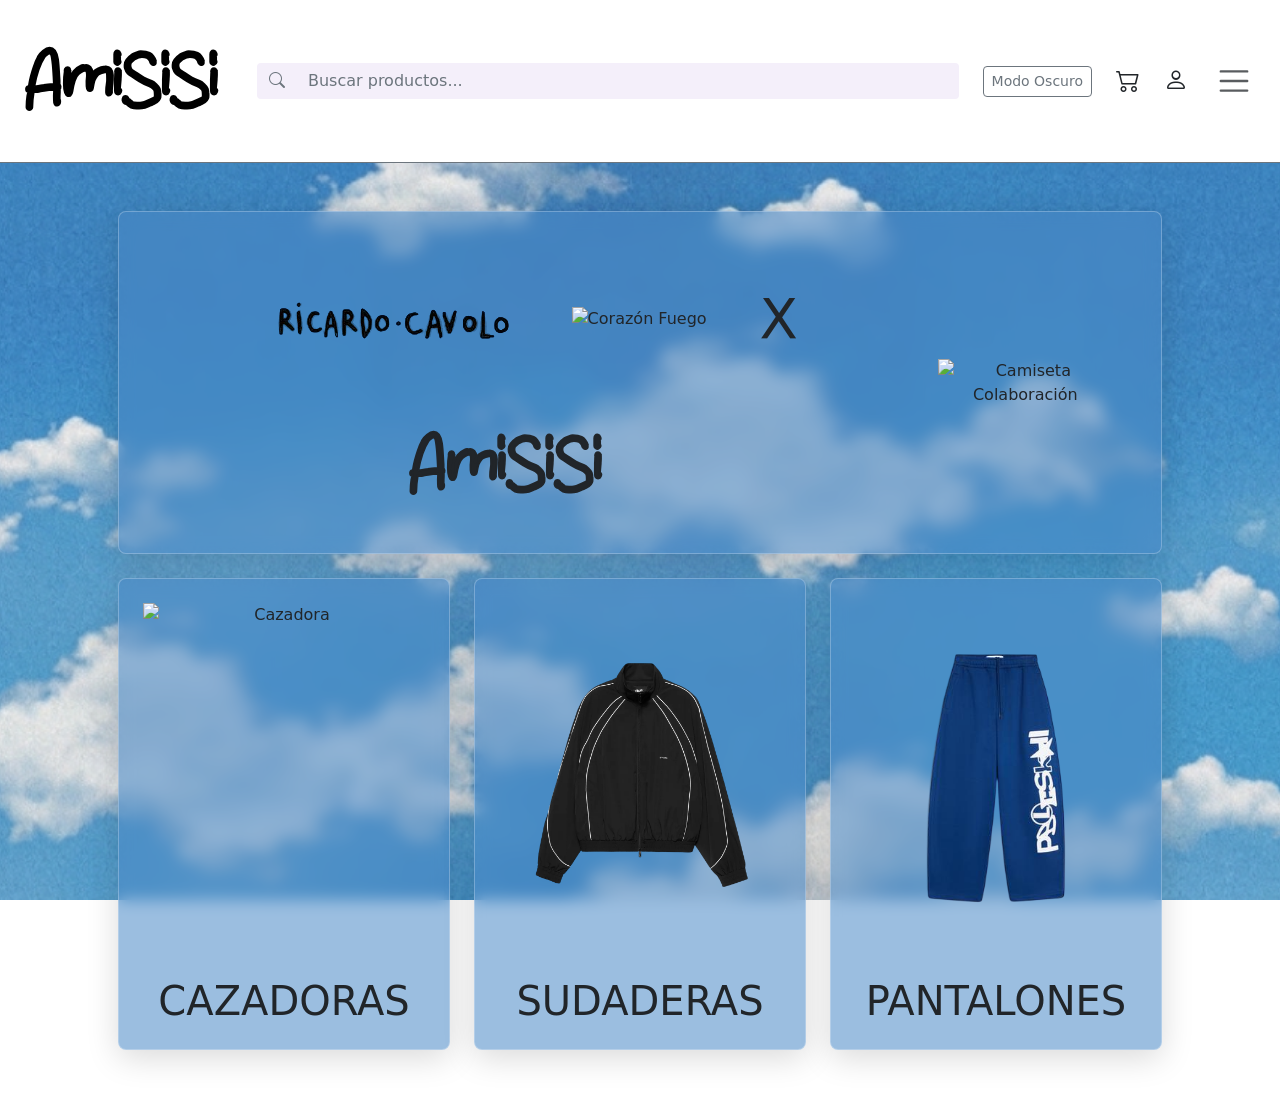
==== src/index.html @ d79087d3 "Se realizan los respectivos cambios para que se mantenga la estructura solicitada por el profesor ca" ====
<!DOCTYPE html>
<html lang="es" data-bs-theme="light">
<head>
  <meta charset="UTF-8">
  <meta name="viewport" content="width=device-width, initial-scale=1.0">
  <title>AmiSiSi</title>
  
  <link rel="stylesheet" href="css/custom.css">
  <link rel="stylesheet" href="https://cdn.jsdelivr.net/npm/bootstrap-icons@1.11.3/font/bootstrap-icons.min.css">
</head>
<body style="background-image: url('media/img/Nubes.png'); background-size: cover; background-position: center; background-attachment: fixed;">

  <!-- NAVBAR -->
  <div class="sticky-top bg-body">
    <nav class="navbar navbar-expand-md py-3 border-bottom border-secondary">
      <div class="container-fluid px-4 align-items-center">
        
        <!-- Logo AmiSiSi gigante con borde relleno -->
<a class="navbar-brand text-bg-body logo-principal" href="index.html">AmiSiSi</a>
        
        <div class="d-flex flex-grow-1 align-items-center justify-content-between">
          
          <!-- 2. Barra de búsqueda ampliada (eliminado el max-width: 800px para que ocupe todo lo posible) -->
          <form class="d-flex mx-auto w-100 px-2 px-md-4" role="search">
            <div class="input-group buscador-personalizado rounded-1 overflow-hidden w-100">
              <span class="input-group-text border-0 bg-transparent text-body">
                <i class="bi bi-search"></i>
              </span>
              <input class="form-control border-0 bg-transparent shadow-none text-body" type="search" aria-label="Buscar" placeholder="Buscar productos...">
            </div>
          </form>

          <div class="d-flex align-items-center ms-auto gap-3 gap-md-4">
            <button id="theme-toggle" class="btn btn-outline-secondary btn-sm d-none d-md-block text-nowrap">Modo Oscuro</button>

            <!-- ENLACES -->
            <a href="carrito.html" class="text-body fs-4 text-decoration-none"><i class="bi bi-cart2"></i></a>
            <a href="formulario.html" class="text-body fs-4 text-decoration-none"><i class="bi bi-person"></i></a>
            
            <button class="navbar-toggler border-0 d-block px-1" type="button" data-bs-toggle="offcanvas" data-bs-target="#menuOffcanvas" aria-controls="menuOffcanvas">
              <span class="navbar-toggler-icon fs-4"></span>
            </button>
          </div>
        </div>
      </div>
    </nav>
  </div>

  <!-- SECCIÓN PRINCIPAL -->
  <main class="min-vh-100 py-4 py-md-5">
    <div class="container px-4 px-md-5">
      
      <!-- Panel de Colaboración -->
      <div class="fondo-cristal-azul w-100 mb-4 p-4 p-md-5 d-flex flex-column flex-xl-row align-items-center justify-content-between rounded-3">
        <div class="d-flex align-items-center justify-content-center flex-wrap gap-3 gap-md-5 flex-grow-1">
          
          <!-- 3. Texto Ricardo Cavolo cambiado por imagen -->
          <img src="media/img/cavolo.png" alt="Ricardo Cavolo" class="img-fluid" style="max-height: 150px;">
          
          <img src="media/img/corazon.png" alt="Corazón Fuego" style="width: 140px; height: auto;">
          
          <!-- 4. La X y AmiSiSi ya usan la fuente Classic Milky a través de la clase custom-font -->
          <h1 class="custom-font m-0 display-4 text-body">X</h1>
          <h1 class="navbar-brand custom-font m-0 me-md-5 text-body lh-1 logo-principal">AmiSiSi</h1>
        </div>
        
        <div class="mt-3 mt-xl-0 ms-xl-5 text-center">
           <img src="media/img/cavolo-camiseta.png" alt="Camiseta Colaboración" class="img-fluid" style="max-height: 250px;">
        </div>
      </div>

      <!-- Paneles de Categorías -->
      <div class="row g-4 text-center justify-content-center">
        
        <!-- Cazadoras -->
        <div class="col-12 col-md-4">
          <div class="fondo-cristal-azul h-100 p-4 d-flex flex-column align-items-center justify-content-between rounded-3">
            <img src="media/img/cazadora.png" alt="Cazadora" class="img-fluid mb-4 w-100" style="max-height: 350px; object-fit: contain;">
            <h2 class="custom-font m-0 fs-1 text-body">CAZADORAS</h2>
          </div>
        </div>
        
        <!-- Sudaderas -->
        <div class="col-12 col-md-4">
          <div class="fondo-cristal-azul h-100 p-4 d-flex flex-column align-items-center justify-content-between rounded-3">
            <img src="media/img/sudadera.png" alt="Sudadera" class="img-fluid mb-4 w-100" style="max-height: 350px; object-fit: contain;">
            <h2 class="custom-font m-0 fs-1 text-body">SUDADERAS</h2>
          </div>
        </div>
        
        <!-- Pantalones -->
        <div class="col-12 col-md-4">
          <div class="fondo-cristal-azul h-100 p-4 d-flex flex-column align-items-center justify-content-between rounded-3">
            <img src="media/img/pantalon.png" alt="Pantalones" class="img-fluid mb-4 w-100" style="max-height: 350px; object-fit: contain;">
            <h2 class="custom-font m-0 fs-1 text-body">PANTALONES</h2>
          </div>
        </div>
        
      </div>
    </div>
  </main>

  <!-- MENÚ LATERAL OFFCANVAS (Sin cambios) -->
  <div class="offcanvas offcanvas-end text-bg-body" tabindex="-1" id="menuOffcanvas" aria-labelledby="menuOffcanvasLabel" role="dialog">
    <div class="offcanvas-header border-bottom border-secondary">
      <h3 class="offcanvas-title fs-3 text-body" id="menuOffcanvasLabel">AmiSiSi</h3>
      <button type="button" class="btn-close" data-bs-dismiss="offcanvas" aria-label="Cerrar"></button>
    </div>
    <div class="offcanvas-body d-flex flex-column p-0">
      <ul class="navbar-nav fs-5 w-100">
        <li class="nav-item border-bottom border-secondary-subtle">
          <a class="nav-link px-4 py-3 d-flex align-items-center gap-2" href="index.html"><i class="bi bi-house"></i> Inicio</a>
        </li>
        <li class="nav-item border-bottom border-secondary-subtle"><a class="nav-link px-4 py-3" href="#">Colaboraciones</a></li>
        <li class="nav-item border-bottom border-secondary-subtle"><a class="nav-link px-4 py-3" href="#">Prendas Otoño</a></li>
        <li class="nav-item border-bottom border-secondary-subtle"><a class="nav-link px-4 py-3" href="#">Prendas Invierno</a></li>
        <li class="nav-item border-bottom border-secondary-subtle"><a class="nav-link px-4 py-3" href="#">Prendas Primavera</a></li>
        <li class="nav-item border-bottom border-secondary-subtle"><a class="nav-link px-4 py-3" href="#">Prendas Verano</a></li>
      </ul>
      
      <div class="mt-auto w-100 border-top border-secondary">
        <ul class="navbar-nav fs-5 w-100">
          <li class="nav-item border-bottom border-secondary-subtle">
            <a class="nav-link px-4 py-3 d-flex align-items-center gap-2" href="formulario.html"><i class="bi bi-person"></i> Mi Cuenta</a>
          </li>
          <li class="nav-item">
            <a class="nav-link px-4 py-3 text-danger d-flex align-items-center gap-2 fw-semibold" href="#"><i class="bi bi-box-arrow-right"></i> Cerrar Sesión</a>
          </li>
        </ul>
        <div class="px-4 pb-4 pt-3 d-md-none">
          <button id="theme-toggle-mobile" class="btn btn-outline-secondary w-100">🌙 Modo Oscuro</button>
        </div>
      </div>
    </div>
  </div>

  <script src="js/bootstrap.bundle.min.js"></script>
  <script src="js/script.js"></script>
</body>
</html>
---- src/css/custom.css ----
@charset "UTF-8";
@font-face {
  font-family: "Classic Milky";
  src: url("../fonts/Classic Milky.otf") format("opentype");
  font-weight: normal;
  font-style: normal;
}
/*
 * Bootstrap  v5.3.8 (https://getbootstrap.com/)
 * Copyright 2011-2025 The Bootstrap Authors
 * Licensed under MIT (https://github.com/twbs/bootstrap/blob/main/LICENSE)
 */
:root,
[data-bs-theme=light] {
  --bs-blue: #0d6efd;
  --bs-indigo: #6610f2;
  --bs-purple: #6f42c1;
  --bs-pink: #d63384;
  --bs-red: #dc3545;
  --bs-orange: #fd7e14;
  --bs-yellow: #ffc107;
  --bs-green: #198754;
  --bs-teal: #20c997;
  --bs-cyan: #0dcaf0;
  --bs-black: #000;
  --bs-white: #fff;
  --bs-gray: #6c757d;
  --bs-gray-dark: #343a40;
  --bs-gray-100: #f8f9fa;
  --bs-gray-200: #e9ecef;
  --bs-gray-300: #dee2e6;
  --bs-gray-400: #ced4da;
  --bs-gray-500: #adb5bd;
  --bs-gray-600: #6c757d;
  --bs-gray-700: #495057;
  --bs-gray-800: #343a40;
  --bs-gray-900: #212529;
  --bs-primary: #0d6efd;
  --bs-secondary: #6c757d;
  --bs-success: #198754;
  --bs-info: #0dcaf0;
  --bs-warning: #ffc107;
  --bs-danger: #dc3545;
  --bs-light: #f8f9fa;
  --bs-dark: #212529;
  --bs-primary-rgb: 13, 110, 253;
  --bs-secondary-rgb: 108, 117, 125;
  --bs-success-rgb: 25, 135, 84;
  --bs-info-rgb: 13, 202, 240;
  --bs-warning-rgb: 255, 193, 7;
  --bs-danger-rgb: 220, 53, 69;
  --bs-light-rgb: 248, 249, 250;
  --bs-dark-rgb: 33, 37, 41;
  --bs-primary-text-emphasis: rgb(5.2, 44, 101.2);
  --bs-secondary-text-emphasis: rgb(43.2, 46.8, 50);
  --bs-success-text-emphasis: rgb(10, 54, 33.6);
  --bs-info-text-emphasis: rgb(5.2, 80.8, 96);
  --bs-warning-text-emphasis: rgb(102, 77.2, 2.8);
  --bs-danger-text-emphasis: rgb(88, 21.2, 27.6);
  --bs-light-text-emphasis: #495057;
  --bs-dark-text-emphasis: #495057;
  --bs-primary-bg-subtle: rgb(206.6, 226, 254.6);
  --bs-secondary-bg-subtle: rgb(225.6, 227.4, 229);
  --bs-success-bg-subtle: rgb(209, 231, 220.8);
  --bs-info-bg-subtle: rgb(206.6, 244.4, 252);
  --bs-warning-bg-subtle: rgb(255, 242.6, 205.4);
  --bs-danger-bg-subtle: rgb(248, 214.6, 217.8);
  --bs-light-bg-subtle: rgb(251.5, 252, 252.5);
  --bs-dark-bg-subtle: #ced4da;
  --bs-primary-border-subtle: rgb(158.2, 197, 254.2);
  --bs-secondary-border-subtle: rgb(196.2, 199.8, 203);
  --bs-success-border-subtle: rgb(163, 207, 186.6);
  --bs-info-border-subtle: rgb(158.2, 233.8, 249);
  --bs-warning-border-subtle: rgb(255, 230.2, 155.8);
  --bs-danger-border-subtle: rgb(241, 174.2, 180.6);
  --bs-light-border-subtle: #e9ecef;
  --bs-dark-border-subtle: #adb5bd;
  --bs-white-rgb: 255, 255, 255;
  --bs-black-rgb: 0, 0, 0;
  --bs-font-sans-serif: system-ui, -apple-system, "Segoe UI", Roboto, "Helvetica Neue", "Noto Sans", "Liberation Sans", Arial, sans-serif, "Apple Color Emoji", "Segoe UI Emoji", "Segoe UI Symbol", "Noto Color Emoji";
  --bs-font-monospace: SFMono-Regular, Menlo, Monaco, Consolas, "Liberation Mono", "Courier New", monospace;
  --bs-gradient: linear-gradient(180deg, rgba(255, 255, 255, 0.15), rgba(255, 255, 255, 0));
  --bs-body-font-family: var(--bs-font-sans-serif);
  --bs-body-font-size: 1rem;
  --bs-body-font-weight: 400;
  --bs-body-line-height: 1.5;
  --bs-body-color: #212529;
  --bs-body-color-rgb: 33, 37, 41;
  --bs-body-bg: #fff;
  --bs-body-bg-rgb: 255, 255, 255;
  --bs-emphasis-color: #000;
  --bs-emphasis-color-rgb: 0, 0, 0;
  --bs-secondary-color: rgba(33, 37, 41, 0.75);
  --bs-secondary-color-rgb: 33, 37, 41;
  --bs-secondary-bg: #e9ecef;
  --bs-secondary-bg-rgb: 233, 236, 239;
  --bs-tertiary-color: rgba(33, 37, 41, 0.5);
  --bs-tertiary-color-rgb: 33, 37, 41;
  --bs-tertiary-bg: #f8f9fa;
  --bs-tertiary-bg-rgb: 248, 249, 250;
  --bs-heading-color: inherit;
  --bs-link-color: #0d6efd;
  --bs-link-color-rgb: 13, 110, 253;
  --bs-link-decoration: underline;
  --bs-link-hover-color: rgb(10.4, 88, 202.4);
  --bs-link-hover-color-rgb: 10, 88, 202;
  --bs-code-color: #d63384;
  --bs-highlight-color: #212529;
  --bs-highlight-bg: rgb(255, 242.6, 205.4);
  --bs-border-width: 1px;
  --bs-border-style: solid;
  --bs-border-color: #dee2e6;
  --bs-border-color-translucent: rgba(0, 0, 0, 0.175);
  --bs-border-radius: 0.375rem;
  --bs-border-radius-sm: 0.25rem;
  --bs-border-radius-lg: 0.5rem;
  --bs-border-radius-xl: 1rem;
  --bs-border-radius-xxl: 2rem;
  --bs-border-radius-2xl: var(--bs-border-radius-xxl);
  --bs-border-radius-pill: 50rem;
  --bs-box-shadow: 0 0.5rem 1rem rgba(0, 0, 0, 0.15);
  --bs-box-shadow-sm: 0 0.125rem 0.25rem rgba(0, 0, 0, 0.075);
  --bs-box-shadow-lg: 0 1rem 3rem rgba(0, 0, 0, 0.175);
  --bs-box-shadow-inset: inset 0 1px 2px rgba(0, 0, 0, 0.075);
  --bs-focus-ring-width: 0.25rem;
  --bs-focus-ring-opacity: 0.25;
  --bs-focus-ring-color: rgba(13, 110, 253, 0.25);
  --bs-form-valid-color: #198754;
  --bs-form-valid-border-color: #198754;
  --bs-form-invalid-color: #dc3545;
  --bs-form-invalid-border-color: #dc3545;
}

[data-bs-theme=dark] {
  color-scheme: dark;
  --bs-body-color: #dee2e6;
  --bs-body-color-rgb: 222, 226, 230;
  --bs-body-bg: #212529;
  --bs-body-bg-rgb: 33, 37, 41;
  --bs-emphasis-color: #fff;
  --bs-emphasis-color-rgb: 255, 255, 255;
  --bs-secondary-color: rgba(222, 226, 230, 0.75);
  --bs-secondary-color-rgb: 222, 226, 230;
  --bs-secondary-bg: #343a40;
  --bs-secondary-bg-rgb: 52, 58, 64;
  --bs-tertiary-color: rgba(222, 226, 230, 0.5);
  --bs-tertiary-color-rgb: 222, 226, 230;
  --bs-tertiary-bg: rgb(42.5, 47.5, 52.5);
  --bs-tertiary-bg-rgb: 43, 48, 53;
  --bs-primary-text-emphasis: rgb(109.8, 168, 253.8);
  --bs-secondary-text-emphasis: rgb(166.8, 172.2, 177);
  --bs-success-text-emphasis: rgb(117, 183, 152.4);
  --bs-info-text-emphasis: rgb(109.8, 223.2, 246);
  --bs-warning-text-emphasis: rgb(255, 217.8, 106.2);
  --bs-danger-text-emphasis: rgb(234, 133.8, 143.4);
  --bs-light-text-emphasis: #f8f9fa;
  --bs-dark-text-emphasis: #dee2e6;
  --bs-primary-bg-subtle: rgb(2.6, 22, 50.6);
  --bs-secondary-bg-subtle: rgb(21.6, 23.4, 25);
  --bs-success-bg-subtle: rgb(5, 27, 16.8);
  --bs-info-bg-subtle: rgb(2.6, 40.4, 48);
  --bs-warning-bg-subtle: rgb(51, 38.6, 1.4);
  --bs-danger-bg-subtle: rgb(44, 10.6, 13.8);
  --bs-light-bg-subtle: #343a40;
  --bs-dark-bg-subtle: #1a1d20;
  --bs-primary-border-subtle: rgb(7.8, 66, 151.8);
  --bs-secondary-border-subtle: rgb(64.8, 70.2, 75);
  --bs-success-border-subtle: rgb(15, 81, 50.4);
  --bs-info-border-subtle: rgb(7.8, 121.2, 144);
  --bs-warning-border-subtle: rgb(153, 115.8, 4.2);
  --bs-danger-border-subtle: rgb(132, 31.8, 41.4);
  --bs-light-border-subtle: #495057;
  --bs-dark-border-subtle: #343a40;
  --bs-heading-color: inherit;
  --bs-link-color: rgb(109.8, 168, 253.8);
  --bs-link-hover-color: rgb(138.84, 185.4, 254.04);
  --bs-link-color-rgb: 110, 168, 254;
  --bs-link-hover-color-rgb: 139, 185, 254;
  --bs-code-color: rgb(230.4, 132.6, 181.2);
  --bs-highlight-color: #dee2e6;
  --bs-highlight-bg: rgb(102, 77.2, 2.8);
  --bs-border-color: #495057;
  --bs-border-color-translucent: rgba(255, 255, 255, 0.15);
  --bs-form-valid-color: rgb(117, 183, 152.4);
  --bs-form-valid-border-color: rgb(117, 183, 152.4);
  --bs-form-invalid-color: rgb(234, 133.8, 143.4);
  --bs-form-invalid-border-color: rgb(234, 133.8, 143.4);
}

*,
*::before,
*::after {
  box-sizing: border-box;
}

@media (prefers-reduced-motion: no-preference) {
  :root {
    scroll-behavior: smooth;
  }
}

body {
  margin: 0;
  font-family: var(--bs-body-font-family);
  font-size: var(--bs-body-font-size);
  font-weight: var(--bs-body-font-weight);
  line-height: var(--bs-body-line-height);
  color: var(--bs-body-color);
  text-align: var(--bs-body-text-align);
  background-color: var(--bs-body-bg);
  -webkit-text-size-adjust: 100%;
  -webkit-tap-highlight-color: rgba(0, 0, 0, 0);
}

hr {
  margin: 1rem 0;
  color: inherit;
  border: 0;
  border-top: var(--bs-border-width) solid;
  opacity: 0.25;
}

h6, .h6, h5, .h5, h4, .h4, h3, .h3, h2, .h2, h1, .h1 {
  margin-top: 0;
  margin-bottom: 0.5rem;
  font-weight: 500;
  line-height: 1.2;
  color: var(--bs-heading-color);
}

h1, .h1 {
  font-size: calc(1.375rem + 1.5vw);
}
@media (min-width: 1200px) {
  h1, .h1 {
    font-size: 2.5rem;
  }
}

h2, .h2 {
  font-size: calc(1.325rem + 0.9vw);
}
@media (min-width: 1200px) {
  h2, .h2 {
    font-size: 2rem;
  }
}

h3, .h3 {
  font-size: calc(1.3rem + 0.6vw);
}
@media (min-width: 1200px) {
  h3, .h3 {
    font-size: 1.75rem;
  }
}

h4, .h4 {
  font-size: calc(1.275rem + 0.3vw);
}
@media (min-width: 1200px) {
  h4, .h4 {
    font-size: 1.5rem;
  }
}

h5, .h5 {
  font-size: 1.25rem;
}

h6, .h6 {
  font-size: 1rem;
}

p {
  margin-top: 0;
  margin-bottom: 1rem;
}

abbr[title] {
  -webkit-text-decoration: underline dotted;
          text-decoration: underline dotted;
  cursor: help;
  -webkit-text-decoration-skip-ink: none;
          text-decoration-skip-ink: none;
}

address {
  margin-bottom: 1rem;
  font-style: normal;
  line-height: inherit;
}

ol,
ul {
  padding-left: 2rem;
}

ol,
ul,
dl {
  margin-top: 0;
  margin-bottom: 1rem;
}

ol ol,
ul ul,
ol ul,
ul ol {
  margin-bottom: 0;
}

dt {
  font-weight: 700;
}

dd {
  margin-bottom: 0.5rem;
  margin-left: 0;
}

blockquote {
  margin: 0 0 1rem;
}

b,
strong {
  font-weight: bolder;
}

small, .small {
  font-size: 0.875em;
}

mark, .mark {
  padding: 0.1875em;
  color: var(--bs-highlight-color);
  background-color: var(--bs-highlight-bg);
}

sub,
sup {
  position: relative;
  font-size: 0.75em;
  line-height: 0;
  vertical-align: baseline;
}

sub {
  bottom: -0.25em;
}

sup {
  top: -0.5em;
}

a {
  color: rgba(var(--bs-link-color-rgb), var(--bs-link-opacity, 1));
  text-decoration: underline;
}
a:hover {
  --bs-link-color-rgb: var(--bs-link-hover-color-rgb);
}

a:not([href]):not([class]), a:not([href]):not([class]):hover {
  color: inherit;
  text-decoration: none;
}

pre,
code,
kbd,
samp {
  font-family: var(--bs-font-monospace);
  font-size: 1em;
}

pre {
  display: block;
  margin-top: 0;
  margin-bottom: 1rem;
  overflow: auto;
  font-size: 0.875em;
}
pre code {
  font-size: inherit;
  color: inherit;
  word-break: normal;
}

code {
  font-size: 0.875em;
  color: var(--bs-code-color);
  word-wrap: break-word;
}
a > code {
  color: inherit;
}

kbd {
  padding: 0.1875rem 0.375rem;
  font-size: 0.875em;
  color: var(--bs-body-bg);
  background-color: var(--bs-body-color);
  border-radius: 0.25rem;
}
kbd kbd {
  padding: 0;
  font-size: 1em;
}

figure {
  margin: 0 0 1rem;
}

img,
svg {
  vertical-align: middle;
}

table {
  caption-side: bottom;
  border-collapse: collapse;
}

caption {
  padding-top: 0.5rem;
  padding-bottom: 0.5rem;
  color: var(--bs-secondary-color);
  text-align: left;
}

th {
  text-align: inherit;
  text-align: -webkit-match-parent;
}

thead,
tbody,
tfoot,
tr,
td,
th {
  border-color: inherit;
  border-style: solid;
  border-width: 0;
}

label {
  display: inline-block;
}

button {
  border-radius: 0;
}

button:focus:not(:focus-visible) {
  outline: 0;
}

input,
button,
select,
optgroup,
textarea {
  margin: 0;
  font-family: inherit;
  font-size: inherit;
  line-height: inherit;
}

button,
select {
  text-transform: none;
}

[role=button] {
  cursor: pointer;
}

select {
  word-wrap: normal;
}
select:disabled {
  opacity: 1;
}

[list]:not([type=date]):not([type=datetime-local]):not([type=month]):not([type=week]):not([type=time])::-webkit-calendar-picker-indicator {
  display: none !important;
}

button,
[type=button],
[type=reset],
[type=submit] {
  -webkit-appearance: button;
}
button:not(:disabled),
[type=button]:not(:disabled),
[type=reset]:not(:disabled),
[type=submit]:not(:disabled) {
  cursor: pointer;
}

::-moz-focus-inner {
  padding: 0;
  border-style: none;
}

textarea {
  resize: vertical;
}

fieldset {
  min-width: 0;
  padding: 0;
  margin: 0;
  border: 0;
}

legend {
  float: left;
  width: 100%;
  padding: 0;
  margin-bottom: 0.5rem;
  line-height: inherit;
  font-size: calc(1.275rem + 0.3vw);
}
@media (min-width: 1200px) {
  legend {
    font-size: 1.5rem;
  }
}
legend + * {
  clear: left;
}

::-webkit-datetime-edit-fields-wrapper,
::-webkit-datetime-edit-text,
::-webkit-datetime-edit-minute,
::-webkit-datetime-edit-hour-field,
::-webkit-datetime-edit-day-field,
::-webkit-datetime-edit-month-field,
::-webkit-datetime-edit-year-field {
  padding: 0;
}

::-webkit-inner-spin-button {
  height: auto;
}

[type=search] {
  -webkit-appearance: textfield;
  outline-offset: -2px;
}
[type=search]::-webkit-search-cancel-button {
  cursor: pointer;
  filter: grayscale(1);
}

/* rtl:raw:
[type="tel"],
[type="url"],
[type="email"],
[type="number"] {
  direction: ltr;
}
*/
::-webkit-search-decoration {
  -webkit-appearance: none;
}

::-webkit-color-swatch-wrapper {
  padding: 0;
}

::file-selector-button {
  font: inherit;
  -webkit-appearance: button;
}

output {
  display: inline-block;
}

iframe {
  border: 0;
}

summary {
  display: list-item;
  cursor: pointer;
}

progress {
  vertical-align: baseline;
}

[hidden] {
  display: none !important;
}

.lead {
  font-size: 1.25rem;
  font-weight: 300;
}

.display-1 {
  font-weight: 300;
  line-height: 1.2;
  font-size: calc(1.625rem + 4.5vw);
}
@media (min-width: 1200px) {
  .display-1 {
    font-size: 5rem;
  }
}

.display-2 {
  font-weight: 300;
  line-height: 1.2;
  font-size: calc(1.575rem + 3.9vw);
}
@media (min-width: 1200px) {
  .display-2 {
    font-size: 4.5rem;
  }
}

.display-3 {
  font-weight: 300;
  line-height: 1.2;
  font-size: calc(1.525rem + 3.3vw);
}
@media (min-width: 1200px) {
  .display-3 {
    font-size: 4rem;
  }
}

.display-4 {
  font-weight: 300;
  line-height: 1.2;
  font-size: calc(1.475rem + 2.7vw);
}
@media (min-width: 1200px) {
  .display-4 {
    font-size: 3.5rem;
  }
}

.display-5 {
  font-weight: 300;
  line-height: 1.2;
  font-size: calc(1.425rem + 2.1vw);
}
@media (min-width: 1200px) {
  .display-5 {
    font-size: 3rem;
  }
}

.display-6 {
  font-weight: 300;
  line-height: 1.2;
  font-size: calc(1.375rem + 1.5vw);
}
@media (min-width: 1200px) {
  .display-6 {
    font-size: 2.5rem;
  }
}

.list-unstyled {
  padding-left: 0;
  list-style: none;
}

.list-inline {
  padding-left: 0;
  list-style: none;
}

.list-inline-item {
  display: inline-block;
}
.list-inline-item:not(:last-child) {
  margin-right: 0.5rem;
}

.initialism {
  font-size: 0.875em;
  text-transform: uppercase;
}

.blockquote {
  margin-bottom: 1rem;
  font-size: 1.25rem;
}
.blockquote > :last-child {
  margin-bottom: 0;
}

.blockquote-footer {
  margin-top: -1rem;
  margin-bottom: 1rem;
  font-size: 0.875em;
  color: #6c757d;
}
.blockquote-footer::before {
  content: "— ";
}

.img-fluid {
  max-width: 100%;
  height: auto;
}

.img-thumbnail {
  padding: 0.25rem;
  background-color: var(--bs-body-bg);
  border: var(--bs-border-width) solid var(--bs-border-color);
  border-radius: var(--bs-border-radius);
  max-width: 100%;
  height: auto;
}

.figure {
  display: inline-block;
}

.figure-img {
  margin-bottom: 0.5rem;
  line-height: 1;
}

.figure-caption {
  font-size: 0.875em;
  color: var(--bs-secondary-color);
}

.container,
.container-fluid,
.container-xxl,
.container-xl,
.container-lg,
.container-md,
.container-sm {
  --bs-gutter-x: 1.5rem;
  --bs-gutter-y: 0;
  width: 100%;
  padding-right: calc(var(--bs-gutter-x) * 0.5);
  padding-left: calc(var(--bs-gutter-x) * 0.5);
  margin-right: auto;
  margin-left: auto;
}

@media (min-width: 576px) {
  .container-sm, .container {
    max-width: 540px;
  }
}
@media (min-width: 768px) {
  .container-md, .container-sm, .container {
    max-width: 720px;
  }
}
@media (min-width: 992px) {
  .container-lg, .container-md, .container-sm, .container {
    max-width: 960px;
  }
}
@media (min-width: 1200px) {
  .container-xl, .container-lg, .container-md, .container-sm, .container {
    max-width: 1140px;
  }
}
@media (min-width: 1400px) {
  .container-xxl, .container-xl, .container-lg, .container-md, .container-sm, .container {
    max-width: 1320px;
  }
}
:root {
  --bs-breakpoint-xs: 0;
  --bs-breakpoint-sm: 576px;
  --bs-breakpoint-md: 768px;
  --bs-breakpoint-lg: 992px;
  --bs-breakpoint-xl: 1200px;
  --bs-breakpoint-xxl: 1400px;
}

.row {
  --bs-gutter-x: 1.5rem;
  --bs-gutter-y: 0;
  display: flex;
  flex-wrap: wrap;
  margin-top: calc(-1 * var(--bs-gutter-y));
  margin-right: calc(-0.5 * var(--bs-gutter-x));
  margin-left: calc(-0.5 * var(--bs-gutter-x));
}
.row > * {
  flex-shrink: 0;
  width: 100%;
  max-width: 100%;
  padding-right: calc(var(--bs-gutter-x) * 0.5);
  padding-left: calc(var(--bs-gutter-x) * 0.5);
  margin-top: var(--bs-gutter-y);
}

.col {
  flex: 1 0 0;
}

.row-cols-auto > * {
  flex: 0 0 auto;
  width: auto;
}

.row-cols-1 > * {
  flex: 0 0 auto;
  width: 100%;
}

.row-cols-2 > * {
  flex: 0 0 auto;
  width: 50%;
}

.row-cols-3 > * {
  flex: 0 0 auto;
  width: 33.33333333%;
}

.row-cols-4 > * {
  flex: 0 0 auto;
  width: 25%;
}

.row-cols-5 > * {
  flex: 0 0 auto;
  width: 20%;
}

.row-cols-6 > * {
  flex: 0 0 auto;
  width: 16.66666667%;
}

.col-auto {
  flex: 0 0 auto;
  width: auto;
}

.col-1 {
  flex: 0 0 auto;
  width: 8.33333333%;
}

.col-2 {
  flex: 0 0 auto;
  width: 16.66666667%;
}

.col-3 {
  flex: 0 0 auto;
  width: 25%;
}

.col-4 {
  flex: 0 0 auto;
  width: 33.33333333%;
}

.col-5 {
  flex: 0 0 auto;
  width: 41.66666667%;
}

.col-6 {
  flex: 0 0 auto;
  width: 50%;
}

.col-7 {
  flex: 0 0 auto;
  width: 58.33333333%;
}

.col-8 {
  flex: 0 0 auto;
  width: 66.66666667%;
}

.col-9 {
  flex: 0 0 auto;
  width: 75%;
}

.col-10 {
  flex: 0 0 auto;
  width: 83.33333333%;
}

.col-11 {
  flex: 0 0 auto;
  width: 91.66666667%;
}

.col-12 {
  flex: 0 0 auto;
  width: 100%;
}

.offset-1 {
  margin-left: 8.33333333%;
}

.offset-2 {
  margin-left: 16.66666667%;
}

.offset-3 {
  margin-left: 25%;
}

.offset-4 {
  margin-left: 33.33333333%;
}

.offset-5 {
  margin-left: 41.66666667%;
}

.offset-6 {
  margin-left: 50%;
}

.offset-7 {
  margin-left: 58.33333333%;
}

.offset-8 {
  margin-left: 66.66666667%;
}

.offset-9 {
  margin-left: 75%;
}

.offset-10 {
  margin-left: 83.33333333%;
}

.offset-11 {
  margin-left: 91.66666667%;
}

.g-0,
.gx-0 {
  --bs-gutter-x: 0;
}

.g-0,
.gy-0 {
  --bs-gutter-y: 0;
}

.g-1,
.gx-1 {
  --bs-gutter-x: 0.25rem;
}

.g-1,
.gy-1 {
  --bs-gutter-y: 0.25rem;
}

.g-2,
.gx-2 {
  --bs-gutter-x: 0.5rem;
}

.g-2,
.gy-2 {
  --bs-gutter-y: 0.5rem;
}

.g-3,
.gx-3 {
  --bs-gutter-x: 1rem;
}

.g-3,
.gy-3 {
  --bs-gutter-y: 1rem;
}

.g-4,
.gx-4 {
  --bs-gutter-x: 1.5rem;
}

.g-4,
.gy-4 {
  --bs-gutter-y: 1.5rem;
}

.g-5,
.gx-5 {
  --bs-gutter-x: 3rem;
}

.g-5,
.gy-5 {
  --bs-gutter-y: 3rem;
}

@media (min-width: 576px) {
  .col-sm {
    flex: 1 0 0;
  }
  .row-cols-sm-auto > * {
    flex: 0 0 auto;
    width: auto;
  }
  .row-cols-sm-1 > * {
    flex: 0 0 auto;
    width: 100%;
  }
  .row-cols-sm-2 > * {
    flex: 0 0 auto;
    width: 50%;
  }
  .row-cols-sm-3 > * {
    flex: 0 0 auto;
    width: 33.33333333%;
  }
  .row-cols-sm-4 > * {
    flex: 0 0 auto;
    width: 25%;
  }
  .row-cols-sm-5 > * {
    flex: 0 0 auto;
    width: 20%;
  }
  .row-cols-sm-6 > * {
    flex: 0 0 auto;
    width: 16.66666667%;
  }
  .col-sm-auto {
    flex: 0 0 auto;
    width: auto;
  }
  .col-sm-1 {
    flex: 0 0 auto;
    width: 8.33333333%;
  }
  .col-sm-2 {
    flex: 0 0 auto;
    width: 16.66666667%;
  }
  .col-sm-3 {
    flex: 0 0 auto;
    width: 25%;
  }
  .col-sm-4 {
    flex: 0 0 auto;
    width: 33.33333333%;
  }
  .col-sm-5 {
    flex: 0 0 auto;
    width: 41.66666667%;
  }
  .col-sm-6 {
    flex: 0 0 auto;
    width: 50%;
  }
  .col-sm-7 {
    flex: 0 0 auto;
    width: 58.33333333%;
  }
  .col-sm-8 {
    flex: 0 0 auto;
    width: 66.66666667%;
  }
  .col-sm-9 {
    flex: 0 0 auto;
    width: 75%;
  }
  .col-sm-10 {
    flex: 0 0 auto;
    width: 83.33333333%;
  }
  .col-sm-11 {
    flex: 0 0 auto;
    width: 91.66666667%;
  }
  .col-sm-12 {
    flex: 0 0 auto;
    width: 100%;
  }
  .offset-sm-0 {
    margin-left: 0;
  }
  .offset-sm-1 {
    margin-left: 8.33333333%;
  }
  .offset-sm-2 {
    margin-left: 16.66666667%;
  }
  .offset-sm-3 {
    margin-left: 25%;
  }
  .offset-sm-4 {
    margin-left: 33.33333333%;
  }
  .offset-sm-5 {
    margin-left: 41.66666667%;
  }
  .offset-sm-6 {
    margin-left: 50%;
  }
  .offset-sm-7 {
    margin-left: 58.33333333%;
  }
  .offset-sm-8 {
    margin-left: 66.66666667%;
  }
  .offset-sm-9 {
    margin-left: 75%;
  }
  .offset-sm-10 {
    margin-left: 83.33333333%;
  }
  .offset-sm-11 {
    margin-left: 91.66666667%;
  }
  .g-sm-0,
  .gx-sm-0 {
    --bs-gutter-x: 0;
  }
  .g-sm-0,
  .gy-sm-0 {
    --bs-gutter-y: 0;
  }
  .g-sm-1,
  .gx-sm-1 {
    --bs-gutter-x: 0.25rem;
  }
  .g-sm-1,
  .gy-sm-1 {
    --bs-gutter-y: 0.25rem;
  }
  .g-sm-2,
  .gx-sm-2 {
    --bs-gutter-x: 0.5rem;
  }
  .g-sm-2,
  .gy-sm-2 {
    --bs-gutter-y: 0.5rem;
  }
  .g-sm-3,
  .gx-sm-3 {
    --bs-gutter-x: 1rem;
  }
  .g-sm-3,
  .gy-sm-3 {
    --bs-gutter-y: 1rem;
  }
  .g-sm-4,
  .gx-sm-4 {
    --bs-gutter-x: 1.5rem;
  }
  .g-sm-4,
  .gy-sm-4 {
    --bs-gutter-y: 1.5rem;
  }
  .g-sm-5,
  .gx-sm-5 {
    --bs-gutter-x: 3rem;
  }
  .g-sm-5,
  .gy-sm-5 {
    --bs-gutter-y: 3rem;
  }
}
@media (min-width: 768px) {
  .col-md {
    flex: 1 0 0;
  }
  .row-cols-md-auto > * {
    flex: 0 0 auto;
    width: auto;
  }
  .row-cols-md-1 > * {
    flex: 0 0 auto;
    width: 100%;
  }
  .row-cols-md-2 > * {
    flex: 0 0 auto;
    width: 50%;
  }
  .row-cols-md-3 > * {
    flex: 0 0 auto;
    width: 33.33333333%;
  }
  .row-cols-md-4 > * {
    flex: 0 0 auto;
    width: 25%;
  }
  .row-cols-md-5 > * {
    flex: 0 0 auto;
    width: 20%;
  }
  .row-cols-md-6 > * {
    flex: 0 0 auto;
    width: 16.66666667%;
  }
  .col-md-auto {
    flex: 0 0 auto;
    width: auto;
  }
  .col-md-1 {
    flex: 0 0 auto;
    width: 8.33333333%;
  }
  .col-md-2 {
    flex: 0 0 auto;
    width: 16.66666667%;
  }
  .col-md-3 {
    flex: 0 0 auto;
    width: 25%;
  }
  .col-md-4 {
    flex: 0 0 auto;
    width: 33.33333333%;
  }
  .col-md-5 {
    flex: 0 0 auto;
    width: 41.66666667%;
  }
  .col-md-6 {
    flex: 0 0 auto;
    width: 50%;
  }
  .col-md-7 {
    flex: 0 0 auto;
    width: 58.33333333%;
  }
  .col-md-8 {
    flex: 0 0 auto;
    width: 66.66666667%;
  }
  .col-md-9 {
    flex: 0 0 auto;
    width: 75%;
  }
  .col-md-10 {
    flex: 0 0 auto;
    width: 83.33333333%;
  }
  .col-md-11 {
    flex: 0 0 auto;
    width: 91.66666667%;
  }
  .col-md-12 {
    flex: 0 0 auto;
    width: 100%;
  }
  .offset-md-0 {
    margin-left: 0;
  }
  .offset-md-1 {
    margin-left: 8.33333333%;
  }
  .offset-md-2 {
    margin-left: 16.66666667%;
  }
  .offset-md-3 {
    margin-left: 25%;
  }
  .offset-md-4 {
    margin-left: 33.33333333%;
  }
  .offset-md-5 {
    margin-left: 41.66666667%;
  }
  .offset-md-6 {
    margin-left: 50%;
  }
  .offset-md-7 {
    margin-left: 58.33333333%;
  }
  .offset-md-8 {
    margin-left: 66.66666667%;
  }
  .offset-md-9 {
    margin-left: 75%;
  }
  .offset-md-10 {
    margin-left: 83.33333333%;
  }
  .offset-md-11 {
    margin-left: 91.66666667%;
  }
  .g-md-0,
  .gx-md-0 {
    --bs-gutter-x: 0;
  }
  .g-md-0,
  .gy-md-0 {
    --bs-gutter-y: 0;
  }
  .g-md-1,
  .gx-md-1 {
    --bs-gutter-x: 0.25rem;
  }
  .g-md-1,
  .gy-md-1 {
    --bs-gutter-y: 0.25rem;
  }
  .g-md-2,
  .gx-md-2 {
    --bs-gutter-x: 0.5rem;
  }
  .g-md-2,
  .gy-md-2 {
    --bs-gutter-y: 0.5rem;
  }
  .g-md-3,
  .gx-md-3 {
    --bs-gutter-x: 1rem;
  }
  .g-md-3,
  .gy-md-3 {
    --bs-gutter-y: 1rem;
  }
  .g-md-4,
  .gx-md-4 {
    --bs-gutter-x: 1.5rem;
  }
  .g-md-4,
  .gy-md-4 {
    --bs-gutter-y: 1.5rem;
  }
  .g-md-5,
  .gx-md-5 {
    --bs-gutter-x: 3rem;
  }
  .g-md-5,
  .gy-md-5 {
    --bs-gutter-y: 3rem;
  }
}
@media (min-width: 992px) {
  .col-lg {
    flex: 1 0 0;
  }
  .row-cols-lg-auto > * {
    flex: 0 0 auto;
    width: auto;
  }
  .row-cols-lg-1 > * {
    flex: 0 0 auto;
    width: 100%;
  }
  .row-cols-lg-2 > * {
    flex: 0 0 auto;
    width: 50%;
  }
  .row-cols-lg-3 > * {
    flex: 0 0 auto;
    width: 33.33333333%;
  }
  .row-cols-lg-4 > * {
    flex: 0 0 auto;
    width: 25%;
  }
  .row-cols-lg-5 > * {
    flex: 0 0 auto;
    width: 20%;
  }
  .row-cols-lg-6 > * {
    flex: 0 0 auto;
    width: 16.66666667%;
  }
  .col-lg-auto {
    flex: 0 0 auto;
    width: auto;
  }
  .col-lg-1 {
    flex: 0 0 auto;
    width: 8.33333333%;
  }
  .col-lg-2 {
    flex: 0 0 auto;
    width: 16.66666667%;
  }
  .col-lg-3 {
    flex: 0 0 auto;
    width: 25%;
  }
  .col-lg-4 {
    flex: 0 0 auto;
    width: 33.33333333%;
  }
  .col-lg-5 {
    flex: 0 0 auto;
    width: 41.66666667%;
  }
  .col-lg-6 {
    flex: 0 0 auto;
    width: 50%;
  }
  .col-lg-7 {
    flex: 0 0 auto;
    width: 58.33333333%;
  }
  .col-lg-8 {
    flex: 0 0 auto;
    width: 66.66666667%;
  }
  .col-lg-9 {
    flex: 0 0 auto;
    width: 75%;
  }
  .col-lg-10 {
    flex: 0 0 auto;
    width: 83.33333333%;
  }
  .col-lg-11 {
    flex: 0 0 auto;
    width: 91.66666667%;
  }
  .col-lg-12 {
    flex: 0 0 auto;
    width: 100%;
  }
  .offset-lg-0 {
    margin-left: 0;
  }
  .offset-lg-1 {
    margin-left: 8.33333333%;
  }
  .offset-lg-2 {
    margin-left: 16.66666667%;
  }
  .offset-lg-3 {
    margin-left: 25%;
  }
  .offset-lg-4 {
    margin-left: 33.33333333%;
  }
  .offset-lg-5 {
    margin-left: 41.66666667%;
  }
  .offset-lg-6 {
    margin-left: 50%;
  }
  .offset-lg-7 {
    margin-left: 58.33333333%;
  }
  .offset-lg-8 {
    margin-left: 66.66666667%;
  }
  .offset-lg-9 {
    margin-left: 75%;
  }
  .offset-lg-10 {
    margin-left: 83.33333333%;
  }
  .offset-lg-11 {
    margin-left: 91.66666667%;
  }
  .g-lg-0,
  .gx-lg-0 {
    --bs-gutter-x: 0;
  }
  .g-lg-0,
  .gy-lg-0 {
    --bs-gutter-y: 0;
  }
  .g-lg-1,
  .gx-lg-1 {
    --bs-gutter-x: 0.25rem;
  }
  .g-lg-1,
  .gy-lg-1 {
    --bs-gutter-y: 0.25rem;
  }
  .g-lg-2,
  .gx-lg-2 {
    --bs-gutter-x: 0.5rem;
  }
  .g-lg-2,
  .gy-lg-2 {
    --bs-gutter-y: 0.5rem;
  }
  .g-lg-3,
  .gx-lg-3 {
    --bs-gutter-x: 1rem;
  }
  .g-lg-3,
  .gy-lg-3 {
    --bs-gutter-y: 1rem;
  }
  .g-lg-4,
  .gx-lg-4 {
    --bs-gutter-x: 1.5rem;
  }
  .g-lg-4,
  .gy-lg-4 {
    --bs-gutter-y: 1.5rem;
  }
  .g-lg-5,
  .gx-lg-5 {
    --bs-gutter-x: 3rem;
  }
  .g-lg-5,
  .gy-lg-5 {
    --bs-gutter-y: 3rem;
  }
}
@media (min-width: 1200px) {
  .col-xl {
    flex: 1 0 0;
  }
  .row-cols-xl-auto > * {
    flex: 0 0 auto;
    width: auto;
  }
  .row-cols-xl-1 > * {
    flex: 0 0 auto;
    width: 100%;
  }
  .row-cols-xl-2 > * {
    flex: 0 0 auto;
    width: 50%;
  }
  .row-cols-xl-3 > * {
    flex: 0 0 auto;
    width: 33.33333333%;
  }
  .row-cols-xl-4 > * {
    flex: 0 0 auto;
    width: 25%;
  }
  .row-cols-xl-5 > * {
    flex: 0 0 auto;
    width: 20%;
  }
  .row-cols-xl-6 > * {
    flex: 0 0 auto;
    width: 16.66666667%;
  }
  .col-xl-auto {
    flex: 0 0 auto;
    width: auto;
  }
  .col-xl-1 {
    flex: 0 0 auto;
    width: 8.33333333%;
  }
  .col-xl-2 {
    flex: 0 0 auto;
    width: 16.66666667%;
  }
  .col-xl-3 {
    flex: 0 0 auto;
    width: 25%;
  }
  .col-xl-4 {
    flex: 0 0 auto;
    width: 33.33333333%;
  }
  .col-xl-5 {
    flex: 0 0 auto;
    width: 41.66666667%;
  }
  .col-xl-6 {
    flex: 0 0 auto;
    width: 50%;
  }
  .col-xl-7 {
    flex: 0 0 auto;
    width: 58.33333333%;
  }
  .col-xl-8 {
    flex: 0 0 auto;
    width: 66.66666667%;
  }
  .col-xl-9 {
    flex: 0 0 auto;
    width: 75%;
  }
  .col-xl-10 {
    flex: 0 0 auto;
    width: 83.33333333%;
  }
  .col-xl-11 {
    flex: 0 0 auto;
    width: 91.66666667%;
  }
  .col-xl-12 {
    flex: 0 0 auto;
    width: 100%;
  }
  .offset-xl-0 {
    margin-left: 0;
  }
  .offset-xl-1 {
    margin-left: 8.33333333%;
  }
  .offset-xl-2 {
    margin-left: 16.66666667%;
  }
  .offset-xl-3 {
    margin-left: 25%;
  }
  .offset-xl-4 {
    margin-left: 33.33333333%;
  }
  .offset-xl-5 {
    margin-left: 41.66666667%;
  }
  .offset-xl-6 {
    margin-left: 50%;
  }
  .offset-xl-7 {
    margin-left: 58.33333333%;
  }
  .offset-xl-8 {
    margin-left: 66.66666667%;
  }
  .offset-xl-9 {
    margin-left: 75%;
  }
  .offset-xl-10 {
    margin-left: 83.33333333%;
  }
  .offset-xl-11 {
    margin-left: 91.66666667%;
  }
  .g-xl-0,
  .gx-xl-0 {
    --bs-gutter-x: 0;
  }
  .g-xl-0,
  .gy-xl-0 {
    --bs-gutter-y: 0;
  }
  .g-xl-1,
  .gx-xl-1 {
    --bs-gutter-x: 0.25rem;
  }
  .g-xl-1,
  .gy-xl-1 {
    --bs-gutter-y: 0.25rem;
  }
  .g-xl-2,
  .gx-xl-2 {
    --bs-gutter-x: 0.5rem;
  }
  .g-xl-2,
  .gy-xl-2 {
    --bs-gutter-y: 0.5rem;
  }
  .g-xl-3,
  .gx-xl-3 {
    --bs-gutter-x: 1rem;
  }
  .g-xl-3,
  .gy-xl-3 {
    --bs-gutter-y: 1rem;
  }
  .g-xl-4,
  .gx-xl-4 {
    --bs-gutter-x: 1.5rem;
  }
  .g-xl-4,
  .gy-xl-4 {
    --bs-gutter-y: 1.5rem;
  }
  .g-xl-5,
  .gx-xl-5 {
    --bs-gutter-x: 3rem;
  }
  .g-xl-5,
  .gy-xl-5 {
    --bs-gutter-y: 3rem;
  }
}
@media (min-width: 1400px) {
  .col-xxl {
    flex: 1 0 0;
  }
  .row-cols-xxl-auto > * {
    flex: 0 0 auto;
    width: auto;
  }
  .row-cols-xxl-1 > * {
    flex: 0 0 auto;
    width: 100%;
  }
  .row-cols-xxl-2 > * {
    flex: 0 0 auto;
    width: 50%;
  }
  .row-cols-xxl-3 > * {
    flex: 0 0 auto;
    width: 33.33333333%;
  }
  .row-cols-xxl-4 > * {
    flex: 0 0 auto;
    width: 25%;
  }
  .row-cols-xxl-5 > * {
    flex: 0 0 auto;
    width: 20%;
  }
  .row-cols-xxl-6 > * {
    flex: 0 0 auto;
    width: 16.66666667%;
  }
  .col-xxl-auto {
    flex: 0 0 auto;
    width: auto;
  }
  .col-xxl-1 {
    flex: 0 0 auto;
    width: 8.33333333%;
  }
  .col-xxl-2 {
    flex: 0 0 auto;
    width: 16.66666667%;
  }
  .col-xxl-3 {
    flex: 0 0 auto;
    width: 25%;
  }
  .col-xxl-4 {
    flex: 0 0 auto;
    width: 33.33333333%;
  }
  .col-xxl-5 {
    flex: 0 0 auto;
    width: 41.66666667%;
  }
  .col-xxl-6 {
    flex: 0 0 auto;
    width: 50%;
  }
  .col-xxl-7 {
    flex: 0 0 auto;
    width: 58.33333333%;
  }
  .col-xxl-8 {
    flex: 0 0 auto;
    width: 66.66666667%;
  }
  .col-xxl-9 {
    flex: 0 0 auto;
    width: 75%;
  }
  .col-xxl-10 {
    flex: 0 0 auto;
    width: 83.33333333%;
  }
  .col-xxl-11 {
    flex: 0 0 auto;
    width: 91.66666667%;
  }
  .col-xxl-12 {
    flex: 0 0 auto;
    width: 100%;
  }
  .offset-xxl-0 {
    margin-left: 0;
  }
  .offset-xxl-1 {
    margin-left: 8.33333333%;
  }
  .offset-xxl-2 {
    margin-left: 16.66666667%;
  }
  .offset-xxl-3 {
    margin-left: 25%;
  }
  .offset-xxl-4 {
    margin-left: 33.33333333%;
  }
  .offset-xxl-5 {
    margin-left: 41.66666667%;
  }
  .offset-xxl-6 {
    margin-left: 50%;
  }
  .offset-xxl-7 {
    margin-left: 58.33333333%;
  }
  .offset-xxl-8 {
    margin-left: 66.66666667%;
  }
  .offset-xxl-9 {
    margin-left: 75%;
  }
  .offset-xxl-10 {
    margin-left: 83.33333333%;
  }
  .offset-xxl-11 {
    margin-left: 91.66666667%;
  }
  .g-xxl-0,
  .gx-xxl-0 {
    --bs-gutter-x: 0;
  }
  .g-xxl-0,
  .gy-xxl-0 {
    --bs-gutter-y: 0;
  }
  .g-xxl-1,
  .gx-xxl-1 {
    --bs-gutter-x: 0.25rem;
  }
  .g-xxl-1,
  .gy-xxl-1 {
    --bs-gutter-y: 0.25rem;
  }
  .g-xxl-2,
  .gx-xxl-2 {
    --bs-gutter-x: 0.5rem;
  }
  .g-xxl-2,
  .gy-xxl-2 {
    --bs-gutter-y: 0.5rem;
  }
  .g-xxl-3,
  .gx-xxl-3 {
    --bs-gutter-x: 1rem;
  }
  .g-xxl-3,
  .gy-xxl-3 {
    --bs-gutter-y: 1rem;
  }
  .g-xxl-4,
  .gx-xxl-4 {
    --bs-gutter-x: 1.5rem;
  }
  .g-xxl-4,
  .gy-xxl-4 {
    --bs-gutter-y: 1.5rem;
  }
  .g-xxl-5,
  .gx-xxl-5 {
    --bs-gutter-x: 3rem;
  }
  .g-xxl-5,
  .gy-xxl-5 {
    --bs-gutter-y: 3rem;
  }
}
.table {
  --bs-table-color-type: initial;
  --bs-table-bg-type: initial;
  --bs-table-color-state: initial;
  --bs-table-bg-state: initial;
  --bs-table-color: var(--bs-emphasis-color);
  --bs-table-bg: var(--bs-body-bg);
  --bs-table-border-color: var(--bs-border-color);
  --bs-table-accent-bg: transparent;
  --bs-table-striped-color: var(--bs-emphasis-color);
  --bs-table-striped-bg: rgba(var(--bs-emphasis-color-rgb), 0.05);
  --bs-table-active-color: var(--bs-emphasis-color);
  --bs-table-active-bg: rgba(var(--bs-emphasis-color-rgb), 0.1);
  --bs-table-hover-color: var(--bs-emphasis-color);
  --bs-table-hover-bg: rgba(var(--bs-emphasis-color-rgb), 0.075);
  width: 100%;
  margin-bottom: 1rem;
  vertical-align: top;
  border-color: var(--bs-table-border-color);
}
.table > :not(caption) > * > * {
  padding: 0.5rem 0.5rem;
  color: var(--bs-table-color-state, var(--bs-table-color-type, var(--bs-table-color)));
  background-color: var(--bs-table-bg);
  border-bottom-width: var(--bs-border-width);
  box-shadow: inset 0 0 0 9999px var(--bs-table-bg-state, var(--bs-table-bg-type, var(--bs-table-accent-bg)));
}
.table > tbody {
  vertical-align: inherit;
}
.table > thead {
  vertical-align: bottom;
}

.table-group-divider {
  border-top: calc(var(--bs-border-width) * 2) solid currentcolor;
}

.caption-top {
  caption-side: top;
}

.table-sm > :not(caption) > * > * {
  padding: 0.25rem 0.25rem;
}

.table-bordered > :not(caption) > * {
  border-width: var(--bs-border-width) 0;
}
.table-bordered > :not(caption) > * > * {
  border-width: 0 var(--bs-border-width);
}

.table-borderless > :not(caption) > * > * {
  border-bottom-width: 0;
}
.table-borderless > :not(:first-child) {
  border-top-width: 0;
}

.table-striped > tbody > tr:nth-of-type(odd) > * {
  --bs-table-color-type: var(--bs-table-striped-color);
  --bs-table-bg-type: var(--bs-table-striped-bg);
}

.table-striped-columns > :not(caption) > tr > :nth-child(even) {
  --bs-table-color-type: var(--bs-table-striped-color);
  --bs-table-bg-type: var(--bs-table-striped-bg);
}

.table-active {
  --bs-table-color-state: var(--bs-table-active-color);
  --bs-table-bg-state: var(--bs-table-active-bg);
}

.table-hover > tbody > tr:hover > * {
  --bs-table-color-state: var(--bs-table-hover-color);
  --bs-table-bg-state: var(--bs-table-hover-bg);
}

.table-primary {
  --bs-table-color: #000;
  --bs-table-bg: rgb(206.6, 226, 254.6);
  --bs-table-border-color: rgb(165.28, 180.8, 203.68);
  --bs-table-striped-bg: rgb(196.27, 214.7, 241.87);
  --bs-table-striped-color: #000;
  --bs-table-active-bg: rgb(185.94, 203.4, 229.14);
  --bs-table-active-color: #000;
  --bs-table-hover-bg: rgb(191.105, 209.05, 235.505);
  --bs-table-hover-color: #000;
  color: var(--bs-table-color);
  border-color: var(--bs-table-border-color);
}

.table-secondary {
  --bs-table-color: #000;
  --bs-table-bg: rgb(225.6, 227.4, 229);
  --bs-table-border-color: rgb(180.48, 181.92, 183.2);
  --bs-table-striped-bg: rgb(214.32, 216.03, 217.55);
  --bs-table-striped-color: #000;
  --bs-table-active-bg: rgb(203.04, 204.66, 206.1);
  --bs-table-active-color: #000;
  --bs-table-hover-bg: rgb(208.68, 210.345, 211.825);
  --bs-table-hover-color: #000;
  color: var(--bs-table-color);
  border-color: var(--bs-table-border-color);
}

.table-success {
  --bs-table-color: #000;
  --bs-table-bg: rgb(209, 231, 220.8);
  --bs-table-border-color: rgb(167.2, 184.8, 176.64);
  --bs-table-striped-bg: rgb(198.55, 219.45, 209.76);
  --bs-table-striped-color: #000;
  --bs-table-active-bg: rgb(188.1, 207.9, 198.72);
  --bs-table-active-color: #000;
  --bs-table-hover-bg: rgb(193.325, 213.675, 204.24);
  --bs-table-hover-color: #000;
  color: var(--bs-table-color);
  border-color: var(--bs-table-border-color);
}

.table-info {
  --bs-table-color: #000;
  --bs-table-bg: rgb(206.6, 244.4, 252);
  --bs-table-border-color: rgb(165.28, 195.52, 201.6);
  --bs-table-striped-bg: rgb(196.27, 232.18, 239.4);
  --bs-table-striped-color: #000;
  --bs-table-active-bg: rgb(185.94, 219.96, 226.8);
  --bs-table-active-color: #000;
  --bs-table-hover-bg: rgb(191.105, 226.07, 233.1);
  --bs-table-hover-color: #000;
  color: var(--bs-table-color);
  border-color: var(--bs-table-border-color);
}

.table-warning {
  --bs-table-color: #000;
  --bs-table-bg: rgb(255, 242.6, 205.4);
  --bs-table-border-color: rgb(204, 194.08, 164.32);
  --bs-table-striped-bg: rgb(242.25, 230.47, 195.13);
  --bs-table-striped-color: #000;
  --bs-table-active-bg: rgb(229.5, 218.34, 184.86);
  --bs-table-active-color: #000;
  --bs-table-hover-bg: rgb(235.875, 224.405, 189.995);
  --bs-table-hover-color: #000;
  color: var(--bs-table-color);
  border-color: var(--bs-table-border-color);
}

.table-danger {
  --bs-table-color: #000;
  --bs-table-bg: rgb(248, 214.6, 217.8);
  --bs-table-border-color: rgb(198.4, 171.68, 174.24);
  --bs-table-striped-bg: rgb(235.6, 203.87, 206.91);
  --bs-table-striped-color: #000;
  --bs-table-active-bg: rgb(223.2, 193.14, 196.02);
  --bs-table-active-color: #000;
  --bs-table-hover-bg: rgb(229.4, 198.505, 201.465);
  --bs-table-hover-color: #000;
  color: var(--bs-table-color);
  border-color: var(--bs-table-border-color);
}

.table-light {
  --bs-table-color: #000;
  --bs-table-bg: #f8f9fa;
  --bs-table-border-color: rgb(198.4, 199.2, 200);
  --bs-table-striped-bg: rgb(235.6, 236.55, 237.5);
  --bs-table-striped-color: #000;
  --bs-table-active-bg: rgb(223.2, 224.1, 225);
  --bs-table-active-color: #000;
  --bs-table-hover-bg: rgb(229.4, 230.325, 231.25);
  --bs-table-hover-color: #000;
  color: var(--bs-table-color);
  border-color: var(--bs-table-border-color);
}

.table-dark {
  --bs-table-color: #fff;
  --bs-table-bg: #212529;
  --bs-table-border-color: rgb(77.4, 80.6, 83.8);
  --bs-table-striped-bg: rgb(44.1, 47.9, 51.7);
  --bs-table-striped-color: #fff;
  --bs-table-active-bg: rgb(55.2, 58.8, 62.4);
  --bs-table-active-color: #fff;
  --bs-table-hover-bg: rgb(49.65, 53.35, 57.05);
  --bs-table-hover-color: #fff;
  color: var(--bs-table-color);
  border-color: var(--bs-table-border-color);
}

.table-responsive {
  overflow-x: auto;
  -webkit-overflow-scrolling: touch;
}

@media (max-width: 575.98px) {
  .table-responsive-sm {
    overflow-x: auto;
    -webkit-overflow-scrolling: touch;
  }
}
@media (max-width: 767.98px) {
  .table-responsive-md {
    overflow-x: auto;
    -webkit-overflow-scrolling: touch;
  }
}
@media (max-width: 991.98px) {
  .table-responsive-lg {
    overflow-x: auto;
    -webkit-overflow-scrolling: touch;
  }
}
@media (max-width: 1199.98px) {
  .table-responsive-xl {
    overflow-x: auto;
    -webkit-overflow-scrolling: touch;
  }
}
@media (max-width: 1399.98px) {
  .table-responsive-xxl {
    overflow-x: auto;
    -webkit-overflow-scrolling: touch;
  }
}
.form-label {
  margin-bottom: 0.5rem;
}

.col-form-label {
  padding-top: calc(0.375rem + var(--bs-border-width));
  padding-bottom: calc(0.375rem + var(--bs-border-width));
  margin-bottom: 0;
  font-size: inherit;
  line-height: 1.5;
}

.col-form-label-lg {
  padding-top: calc(0.5rem + var(--bs-border-width));
  padding-bottom: calc(0.5rem + var(--bs-border-width));
  font-size: 1.25rem;
}

.col-form-label-sm {
  padding-top: calc(0.25rem + var(--bs-border-width));
  padding-bottom: calc(0.25rem + var(--bs-border-width));
  font-size: 0.875rem;
}

.form-text {
  margin-top: 0.25rem;
  font-size: 0.875em;
  color: var(--bs-secondary-color);
}

.form-control {
  display: block;
  width: 100%;
  padding: 0.375rem 0.75rem;
  font-size: 1rem;
  font-weight: 400;
  line-height: 1.5;
  color: var(--bs-body-color);
  -webkit-appearance: none;
     -moz-appearance: none;
          appearance: none;
  background-color: var(--bs-body-bg);
  background-clip: padding-box;
  border: var(--bs-border-width) solid var(--bs-border-color);
  border-radius: var(--bs-border-radius);
  transition: border-color 0.15s ease-in-out, box-shadow 0.15s ease-in-out;
}
@media (prefers-reduced-motion: reduce) {
  .form-control {
    transition: none;
  }
}
.form-control[type=file] {
  overflow: hidden;
}
.form-control[type=file]:not(:disabled):not([readonly]) {
  cursor: pointer;
}
.form-control:focus {
  color: var(--bs-body-color);
  background-color: var(--bs-body-bg);
  border-color: rgb(134, 182.5, 254);
  outline: 0;
  box-shadow: 0 0 0 0.25rem rgba(13, 110, 253, 0.25);
}
.form-control::-webkit-date-and-time-value {
  min-width: 85px;
  height: 1.5em;
  margin: 0;
}
.form-control::-webkit-datetime-edit {
  display: block;
  padding: 0;
}
.form-control::-moz-placeholder {
  color: var(--bs-secondary-color);
  opacity: 1;
}
.form-control::placeholder {
  color: var(--bs-secondary-color);
  opacity: 1;
}
.form-control:disabled {
  background-color: var(--bs-secondary-bg);
  opacity: 1;
}
.form-control::file-selector-button {
  padding: 0.375rem 0.75rem;
  margin: -0.375rem -0.75rem;
  margin-inline-end: 0.75rem;
  color: var(--bs-body-color);
  background-color: var(--bs-tertiary-bg);
  pointer-events: none;
  border-color: inherit;
  border-style: solid;
  border-width: 0;
  border-inline-end-width: var(--bs-border-width);
  border-radius: 0;
  transition: color 0.15s ease-in-out, background-color 0.15s ease-in-out, border-color 0.15s ease-in-out, box-shadow 0.15s ease-in-out;
}
@media (prefers-reduced-motion: reduce) {
  .form-control::file-selector-button {
    transition: none;
  }
}
.form-control:hover:not(:disabled):not([readonly])::file-selector-button {
  background-color: var(--bs-secondary-bg);
}

.form-control-plaintext {
  display: block;
  width: 100%;
  padding: 0.375rem 0;
  margin-bottom: 0;
  line-height: 1.5;
  color: var(--bs-body-color);
  background-color: transparent;
  border: solid transparent;
  border-width: var(--bs-border-width) 0;
}
.form-control-plaintext:focus {
  outline: 0;
}
.form-control-plaintext.form-control-sm, .form-control-plaintext.form-control-lg {
  padding-right: 0;
  padding-left: 0;
}

.form-control-sm {
  min-height: calc(1.5em + 0.5rem + calc(var(--bs-border-width) * 2));
  padding: 0.25rem 0.5rem;
  font-size: 0.875rem;
  border-radius: var(--bs-border-radius-sm);
}
.form-control-sm::file-selector-button {
  padding: 0.25rem 0.5rem;
  margin: -0.25rem -0.5rem;
  margin-inline-end: 0.5rem;
}

.form-control-lg {
  min-height: calc(1.5em + 1rem + calc(var(--bs-border-width) * 2));
  padding: 0.5rem 1rem;
  font-size: 1.25rem;
  border-radius: var(--bs-border-radius-lg);
}
.form-control-lg::file-selector-button {
  padding: 0.5rem 1rem;
  margin: -0.5rem -1rem;
  margin-inline-end: 1rem;
}

textarea.form-control {
  min-height: calc(1.5em + 0.75rem + calc(var(--bs-border-width) * 2));
}
textarea.form-control-sm {
  min-height: calc(1.5em + 0.5rem + calc(var(--bs-border-width) * 2));
}
textarea.form-control-lg {
  min-height: calc(1.5em + 1rem + calc(var(--bs-border-width) * 2));
}

.form-control-color {
  width: 3rem;
  height: calc(1.5em + 0.75rem + calc(var(--bs-border-width) * 2));
  padding: 0.375rem;
}
.form-control-color:not(:disabled):not([readonly]) {
  cursor: pointer;
}
.form-control-color::-moz-color-swatch {
  border: 0 !important;
  border-radius: var(--bs-border-radius);
}
.form-control-color::-webkit-color-swatch {
  border: 0 !important;
  border-radius: var(--bs-border-radius);
}
.form-control-color.form-control-sm {
  height: calc(1.5em + 0.5rem + calc(var(--bs-border-width) * 2));
}
.form-control-color.form-control-lg {
  height: calc(1.5em + 1rem + calc(var(--bs-border-width) * 2));
}

.form-select {
  --bs-form-select-bg-img: url("data:image/svg+xml,%3csvg xmlns='http://www.w3.org/2000/svg' viewBox='0 0 16 16'%3e%3cpath fill='none' stroke='%23343a40' stroke-linecap='round' stroke-linejoin='round' stroke-width='2' d='m2 5 6 6 6-6'/%3e%3c/svg%3e");
  display: block;
  width: 100%;
  padding: 0.375rem 2.25rem 0.375rem 0.75rem;
  font-size: 1rem;
  font-weight: 400;
  line-height: 1.5;
  color: var(--bs-body-color);
  -webkit-appearance: none;
     -moz-appearance: none;
          appearance: none;
  background-color: var(--bs-body-bg);
  background-image: var(--bs-form-select-bg-img), var(--bs-form-select-bg-icon, none);
  background-repeat: no-repeat;
  background-position: right 0.75rem center;
  background-size: 16px 12px;
  border: var(--bs-border-width) solid var(--bs-border-color);
  border-radius: var(--bs-border-radius);
  transition: border-color 0.15s ease-in-out, box-shadow 0.15s ease-in-out;
}
@media (prefers-reduced-motion: reduce) {
  .form-select {
    transition: none;
  }
}
.form-select:focus {
  border-color: rgb(134, 182.5, 254);
  outline: 0;
  box-shadow: 0 0 0 0.25rem rgba(13, 110, 253, 0.25);
}
.form-select[multiple], .form-select[size]:not([size="1"]) {
  padding-right: 0.75rem;
  background-image: none;
}
.form-select:disabled {
  background-color: var(--bs-secondary-bg);
}
.form-select:-moz-focusring {
  color: transparent;
  text-shadow: 0 0 0 var(--bs-body-color);
}

.form-select-sm {
  padding-top: 0.25rem;
  padding-bottom: 0.25rem;
  padding-left: 0.5rem;
  font-size: 0.875rem;
  border-radius: var(--bs-border-radius-sm);
}

.form-select-lg {
  padding-top: 0.5rem;
  padding-bottom: 0.5rem;
  padding-left: 1rem;
  font-size: 1.25rem;
  border-radius: var(--bs-border-radius-lg);
}

[data-bs-theme=dark] .form-select {
  --bs-form-select-bg-img: url("data:image/svg+xml,%3csvg xmlns='http://www.w3.org/2000/svg' viewBox='0 0 16 16'%3e%3cpath fill='none' stroke='%23dee2e6' stroke-linecap='round' stroke-linejoin='round' stroke-width='2' d='m2 5 6 6 6-6'/%3e%3c/svg%3e");
}

.form-check {
  display: block;
  min-height: 1.5rem;
  padding-left: 1.5em;
  margin-bottom: 0.125rem;
}
.form-check .form-check-input {
  float: left;
  margin-left: -1.5em;
}

.form-check-reverse {
  padding-right: 1.5em;
  padding-left: 0;
  text-align: right;
}
.form-check-reverse .form-check-input {
  float: right;
  margin-right: -1.5em;
  margin-left: 0;
}

.form-check-input {
  --bs-form-check-bg: var(--bs-body-bg);
  flex-shrink: 0;
  width: 1em;
  height: 1em;
  margin-top: 0.25em;
  vertical-align: top;
  -webkit-appearance: none;
     -moz-appearance: none;
          appearance: none;
  background-color: var(--bs-form-check-bg);
  background-image: var(--bs-form-check-bg-image);
  background-repeat: no-repeat;
  background-position: center;
  background-size: contain;
  border: var(--bs-border-width) solid var(--bs-border-color);
  -webkit-print-color-adjust: exact;
          print-color-adjust: exact;
}
.form-check-input[type=checkbox] {
  border-radius: 0.25em;
}
.form-check-input[type=radio] {
  border-radius: 50%;
}
.form-check-input:active {
  filter: brightness(90%);
}
.form-check-input:focus {
  border-color: rgb(134, 182.5, 254);
  outline: 0;
  box-shadow: 0 0 0 0.25rem rgba(13, 110, 253, 0.25);
}
.form-check-input:checked {
  background-color: #0d6efd;
  border-color: #0d6efd;
}
.form-check-input:checked[type=checkbox] {
  --bs-form-check-bg-image: url("data:image/svg+xml,%3csvg xmlns='http://www.w3.org/2000/svg' viewBox='0 0 20 20'%3e%3cpath fill='none' stroke='%23fff' stroke-linecap='round' stroke-linejoin='round' stroke-width='3' d='m6 10 3 3 6-6'/%3e%3c/svg%3e");
}
.form-check-input:checked[type=radio] {
  --bs-form-check-bg-image: url("data:image/svg+xml,%3csvg xmlns='http://www.w3.org/2000/svg' viewBox='-4 -4 8 8'%3e%3ccircle r='2' fill='%23fff'/%3e%3c/svg%3e");
}
.form-check-input[type=checkbox]:indeterminate {
  background-color: #0d6efd;
  border-color: #0d6efd;
  --bs-form-check-bg-image: url("data:image/svg+xml,%3csvg xmlns='http://www.w3.org/2000/svg' viewBox='0 0 20 20'%3e%3cpath fill='none' stroke='%23fff' stroke-linecap='round' stroke-linejoin='round' stroke-width='3' d='M6 10h8'/%3e%3c/svg%3e");
}
.form-check-input:disabled {
  pointer-events: none;
  filter: none;
  opacity: 0.5;
}
.form-check-input[disabled] ~ .form-check-label, .form-check-input:disabled ~ .form-check-label {
  cursor: default;
  opacity: 0.5;
}

.form-switch {
  padding-left: 2.5em;
}
.form-switch .form-check-input {
  --bs-form-switch-bg: url("data:image/svg+xml,%3csvg xmlns='http://www.w3.org/2000/svg' viewBox='-4 -4 8 8'%3e%3ccircle r='3' fill='rgba%280, 0, 0, 0.25%29'/%3e%3c/svg%3e");
  width: 2em;
  margin-left: -2.5em;
  background-image: var(--bs-form-switch-bg);
  background-position: left center;
  border-radius: 2em;
  transition: background-position 0.15s ease-in-out;
}
@media (prefers-reduced-motion: reduce) {
  .form-switch .form-check-input {
    transition: none;
  }
}
.form-switch .form-check-input:focus {
  --bs-form-switch-bg: url("data:image/svg+xml,%3csvg xmlns='http://www.w3.org/2000/svg' viewBox='-4 -4 8 8'%3e%3ccircle r='3' fill='rgb%28134, 182.5, 254%29'/%3e%3c/svg%3e");
}
.form-switch .form-check-input:checked {
  background-position: right center;
  --bs-form-switch-bg: url("data:image/svg+xml,%3csvg xmlns='http://www.w3.org/2000/svg' viewBox='-4 -4 8 8'%3e%3ccircle r='3' fill='%23fff'/%3e%3c/svg%3e");
}
.form-switch.form-check-reverse {
  padding-right: 2.5em;
  padding-left: 0;
}
.form-switch.form-check-reverse .form-check-input {
  margin-right: -2.5em;
  margin-left: 0;
}

.form-check-inline {
  display: inline-block;
  margin-right: 1rem;
}

.btn-check {
  position: absolute;
  clip: rect(0, 0, 0, 0);
  pointer-events: none;
}
.btn-check[disabled] + .btn, .btn-check:disabled + .btn {
  pointer-events: none;
  filter: none;
  opacity: 0.65;
}

[data-bs-theme=dark] .form-switch .form-check-input:not(:checked):not(:focus) {
  --bs-form-switch-bg: url("data:image/svg+xml,%3csvg xmlns='http://www.w3.org/2000/svg' viewBox='-4 -4 8 8'%3e%3ccircle r='3' fill='rgba%28255, 255, 255, 0.25%29'/%3e%3c/svg%3e");
}

.form-range {
  width: 100%;
  height: 1.5rem;
  padding: 0;
  -webkit-appearance: none;
     -moz-appearance: none;
          appearance: none;
  background-color: transparent;
}
.form-range:focus {
  outline: 0;
}
.form-range:focus::-webkit-slider-thumb {
  box-shadow: 0 0 0 1px #fff, 0 0 0 0.25rem rgba(13, 110, 253, 0.25);
}
.form-range:focus::-moz-range-thumb {
  box-shadow: 0 0 0 1px #fff, 0 0 0 0.25rem rgba(13, 110, 253, 0.25);
}
.form-range::-moz-focus-outer {
  border: 0;
}
.form-range::-webkit-slider-thumb {
  width: 1rem;
  height: 1rem;
  margin-top: -0.25rem;
  -webkit-appearance: none;
          appearance: none;
  background-color: #0d6efd;
  border: 0;
  border-radius: 1rem;
  -webkit-transition: background-color 0.15s ease-in-out, border-color 0.15s ease-in-out, box-shadow 0.15s ease-in-out;
  transition: background-color 0.15s ease-in-out, border-color 0.15s ease-in-out, box-shadow 0.15s ease-in-out;
}
@media (prefers-reduced-motion: reduce) {
  .form-range::-webkit-slider-thumb {
    -webkit-transition: none;
    transition: none;
  }
}
.form-range::-webkit-slider-thumb:active {
  background-color: rgb(182.4, 211.5, 254.4);
}
.form-range::-webkit-slider-runnable-track {
  width: 100%;
  height: 0.5rem;
  color: transparent;
  cursor: pointer;
  background-color: var(--bs-secondary-bg);
  border-color: transparent;
  border-radius: 1rem;
}
.form-range::-moz-range-thumb {
  width: 1rem;
  height: 1rem;
  -moz-appearance: none;
       appearance: none;
  background-color: #0d6efd;
  border: 0;
  border-radius: 1rem;
  -moz-transition: background-color 0.15s ease-in-out, border-color 0.15s ease-in-out, box-shadow 0.15s ease-in-out;
  transition: background-color 0.15s ease-in-out, border-color 0.15s ease-in-out, box-shadow 0.15s ease-in-out;
}
@media (prefers-reduced-motion: reduce) {
  .form-range::-moz-range-thumb {
    -moz-transition: none;
    transition: none;
  }
}
.form-range::-moz-range-thumb:active {
  background-color: rgb(182.4, 211.5, 254.4);
}
.form-range::-moz-range-track {
  width: 100%;
  height: 0.5rem;
  color: transparent;
  cursor: pointer;
  background-color: var(--bs-secondary-bg);
  border-color: transparent;
  border-radius: 1rem;
}
.form-range:disabled {
  pointer-events: none;
}
.form-range:disabled::-webkit-slider-thumb {
  background-color: var(--bs-secondary-color);
}
.form-range:disabled::-moz-range-thumb {
  background-color: var(--bs-secondary-color);
}

.form-floating {
  position: relative;
}
.form-floating > .form-control,
.form-floating > .form-control-plaintext,
.form-floating > .form-select {
  height: calc(3.5rem + calc(var(--bs-border-width) * 2));
  min-height: calc(3.5rem + calc(var(--bs-border-width) * 2));
  line-height: 1.25;
}
.form-floating > label {
  position: absolute;
  top: 0;
  left: 0;
  z-index: 2;
  max-width: 100%;
  height: 100%;
  padding: 1rem 0.75rem;
  overflow: hidden;
  color: rgba(var(--bs-body-color-rgb), 0.65);
  text-align: start;
  text-overflow: ellipsis;
  white-space: nowrap;
  pointer-events: none;
  border: var(--bs-border-width) solid transparent;
  transform-origin: 0 0;
  transition: opacity 0.1s ease-in-out, transform 0.1s ease-in-out;
}
@media (prefers-reduced-motion: reduce) {
  .form-floating > label {
    transition: none;
  }
}
.form-floating > .form-control,
.form-floating > .form-control-plaintext {
  padding: 1rem 0.75rem;
}
.form-floating > .form-control::-moz-placeholder, .form-floating > .form-control-plaintext::-moz-placeholder {
  color: transparent;
}
.form-floating > .form-control::placeholder,
.form-floating > .form-control-plaintext::placeholder {
  color: transparent;
}
.form-floating > .form-control:not(:-moz-placeholder), .form-floating > .form-control-plaintext:not(:-moz-placeholder) {
  padding-top: 1.625rem;
  padding-bottom: 0.625rem;
}
.form-floating > .form-control:focus, .form-floating > .form-control:not(:placeholder-shown),
.form-floating > .form-control-plaintext:focus,
.form-floating > .form-control-plaintext:not(:placeholder-shown) {
  padding-top: 1.625rem;
  padding-bottom: 0.625rem;
}
.form-floating > .form-control:-webkit-autofill,
.form-floating > .form-control-plaintext:-webkit-autofill {
  padding-top: 1.625rem;
  padding-bottom: 0.625rem;
}
.form-floating > .form-select {
  padding-top: 1.625rem;
  padding-bottom: 0.625rem;
  padding-left: 0.75rem;
}
.form-floating > .form-control:not(:-moz-placeholder) ~ label {
  transform: scale(0.85) translateY(-0.5rem) translateX(0.15rem);
}
.form-floating > .form-control:focus ~ label,
.form-floating > .form-control:not(:placeholder-shown) ~ label,
.form-floating > .form-control-plaintext ~ label,
.form-floating > .form-select ~ label {
  transform: scale(0.85) translateY(-0.5rem) translateX(0.15rem);
}
.form-floating > .form-control:-webkit-autofill ~ label {
  transform: scale(0.85) translateY(-0.5rem) translateX(0.15rem);
}
.form-floating > textarea:not(:-moz-placeholder) ~ label::after {
  position: absolute;
  inset: 1rem 0.375rem;
  z-index: -1;
  height: 1.5em;
  content: "";
  background-color: var(--bs-body-bg);
  border-radius: var(--bs-border-radius);
}
.form-floating > textarea:focus ~ label::after,
.form-floating > textarea:not(:placeholder-shown) ~ label::after {
  position: absolute;
  inset: 1rem 0.375rem;
  z-index: -1;
  height: 1.5em;
  content: "";
  background-color: var(--bs-body-bg);
  border-radius: var(--bs-border-radius);
}
.form-floating > textarea:disabled ~ label::after {
  background-color: var(--bs-secondary-bg);
}
.form-floating > .form-control-plaintext ~ label {
  border-width: var(--bs-border-width) 0;
}
.form-floating > :disabled ~ label,
.form-floating > .form-control:disabled ~ label {
  color: #6c757d;
}

.input-group {
  position: relative;
  display: flex;
  flex-wrap: wrap;
  align-items: stretch;
  width: 100%;
}
.input-group > .form-control,
.input-group > .form-select,
.input-group > .form-floating {
  position: relative;
  flex: 1 1 auto;
  width: 1%;
  min-width: 0;
}
.input-group > .form-control:focus,
.input-group > .form-select:focus,
.input-group > .form-floating:focus-within {
  z-index: 5;
}
.input-group .btn {
  position: relative;
  z-index: 2;
}
.input-group .btn:focus {
  z-index: 5;
}

.input-group-text {
  display: flex;
  align-items: center;
  padding: 0.375rem 0.75rem;
  font-size: 1rem;
  font-weight: 400;
  line-height: 1.5;
  color: var(--bs-body-color);
  text-align: center;
  white-space: nowrap;
  background-color: var(--bs-tertiary-bg);
  border: var(--bs-border-width) solid var(--bs-border-color);
  border-radius: var(--bs-border-radius);
}

.input-group-lg > .form-control,
.input-group-lg > .form-select,
.input-group-lg > .input-group-text,
.input-group-lg > .btn {
  padding: 0.5rem 1rem;
  font-size: 1.25rem;
  border-radius: var(--bs-border-radius-lg);
}

.input-group-sm > .form-control,
.input-group-sm > .form-select,
.input-group-sm > .input-group-text,
.input-group-sm > .btn {
  padding: 0.25rem 0.5rem;
  font-size: 0.875rem;
  border-radius: var(--bs-border-radius-sm);
}

.input-group-lg > .form-select,
.input-group-sm > .form-select {
  padding-right: 3rem;
}

.input-group:not(.has-validation) > :not(:last-child):not(.dropdown-toggle):not(.dropdown-menu):not(.form-floating),
.input-group:not(.has-validation) > .dropdown-toggle:nth-last-child(n+3),
.input-group:not(.has-validation) > .form-floating:not(:last-child) > .form-control,
.input-group:not(.has-validation) > .form-floating:not(:last-child) > .form-select {
  border-top-right-radius: 0;
  border-bottom-right-radius: 0;
}
.input-group.has-validation > :nth-last-child(n+3):not(.dropdown-toggle):not(.dropdown-menu):not(.form-floating),
.input-group.has-validation > .dropdown-toggle:nth-last-child(n+4),
.input-group.has-validation > .form-floating:nth-last-child(n+3) > .form-control,
.input-group.has-validation > .form-floating:nth-last-child(n+3) > .form-select {
  border-top-right-radius: 0;
  border-bottom-right-radius: 0;
}
.input-group > :not(:first-child):not(.dropdown-menu):not(.valid-tooltip):not(.valid-feedback):not(.invalid-tooltip):not(.invalid-feedback) {
  margin-left: calc(-1 * var(--bs-border-width));
  border-top-left-radius: 0;
  border-bottom-left-radius: 0;
}
.input-group > .form-floating:not(:first-child) > .form-control,
.input-group > .form-floating:not(:first-child) > .form-select {
  border-top-left-radius: 0;
  border-bottom-left-radius: 0;
}

.valid-feedback {
  display: none;
  width: 100%;
  margin-top: 0.25rem;
  font-size: 0.875em;
  color: var(--bs-form-valid-color);
}

.valid-tooltip {
  position: absolute;
  top: 100%;
  z-index: 5;
  display: none;
  max-width: 100%;
  padding: 0.25rem 0.5rem;
  margin-top: 0.1rem;
  font-size: 0.875rem;
  color: #fff;
  background-color: var(--bs-success);
  border-radius: var(--bs-border-radius);
}

.was-validated :valid ~ .valid-feedback,
.was-validated :valid ~ .valid-tooltip,
.is-valid ~ .valid-feedback,
.is-valid ~ .valid-tooltip {
  display: block;
}

.was-validated .form-control:valid, .form-control.is-valid {
  border-color: var(--bs-form-valid-border-color);
  padding-right: calc(1.5em + 0.75rem);
  background-image: url("data:image/svg+xml,%3csvg xmlns='http://www.w3.org/2000/svg' viewBox='0 0 8 8'%3e%3cpath fill='%23198754' d='M2.3 6.73.6 4.53c-.4-1.04.46-1.4 1.1-.8l1.1 1.4 3.4-3.8c.6-.63 1.6-.27 1.2.7l-4 4.6c-.43.5-.8.4-1.1.1'/%3e%3c/svg%3e");
  background-repeat: no-repeat;
  background-position: right calc(0.375em + 0.1875rem) center;
  background-size: calc(0.75em + 0.375rem) calc(0.75em + 0.375rem);
}
.was-validated .form-control:valid:focus, .form-control.is-valid:focus {
  border-color: var(--bs-form-valid-border-color);
  box-shadow: 0 0 0 0.25rem rgba(var(--bs-success-rgb), 0.25);
}

.was-validated textarea.form-control:valid, textarea.form-control.is-valid {
  padding-right: calc(1.5em + 0.75rem);
  background-position: top calc(0.375em + 0.1875rem) right calc(0.375em + 0.1875rem);
}

.was-validated .form-select:valid, .form-select.is-valid {
  border-color: var(--bs-form-valid-border-color);
}
.was-validated .form-select:valid:not([multiple]):not([size]), .was-validated .form-select:valid:not([multiple])[size="1"], .form-select.is-valid:not([multiple]):not([size]), .form-select.is-valid:not([multiple])[size="1"] {
  --bs-form-select-bg-icon: url("data:image/svg+xml,%3csvg xmlns='http://www.w3.org/2000/svg' viewBox='0 0 8 8'%3e%3cpath fill='%23198754' d='M2.3 6.73.6 4.53c-.4-1.04.46-1.4 1.1-.8l1.1 1.4 3.4-3.8c.6-.63 1.6-.27 1.2.7l-4 4.6c-.43.5-.8.4-1.1.1'/%3e%3c/svg%3e");
  padding-right: 4.125rem;
  background-position: right 0.75rem center, center right 2.25rem;
  background-size: 16px 12px, calc(0.75em + 0.375rem) calc(0.75em + 0.375rem);
}
.was-validated .form-select:valid:focus, .form-select.is-valid:focus {
  border-color: var(--bs-form-valid-border-color);
  box-shadow: 0 0 0 0.25rem rgba(var(--bs-success-rgb), 0.25);
}

.was-validated .form-control-color:valid, .form-control-color.is-valid {
  width: calc(3rem + calc(1.5em + 0.75rem));
}

.was-validated .form-check-input:valid, .form-check-input.is-valid {
  border-color: var(--bs-form-valid-border-color);
}
.was-validated .form-check-input:valid:checked, .form-check-input.is-valid:checked {
  background-color: var(--bs-form-valid-color);
}
.was-validated .form-check-input:valid:focus, .form-check-input.is-valid:focus {
  box-shadow: 0 0 0 0.25rem rgba(var(--bs-success-rgb), 0.25);
}
.was-validated .form-check-input:valid ~ .form-check-label, .form-check-input.is-valid ~ .form-check-label {
  color: var(--bs-form-valid-color);
}

.form-check-inline .form-check-input ~ .valid-feedback {
  margin-left: 0.5em;
}

.was-validated .input-group > .form-control:not(:focus):valid, .input-group > .form-control:not(:focus).is-valid,
.was-validated .input-group > .form-select:not(:focus):valid,
.input-group > .form-select:not(:focus).is-valid,
.was-validated .input-group > .form-floating:not(:focus-within):valid,
.input-group > .form-floating:not(:focus-within).is-valid {
  z-index: 3;
}

.invalid-feedback {
  display: none;
  width: 100%;
  margin-top: 0.25rem;
  font-size: 0.875em;
  color: var(--bs-form-invalid-color);
}

.invalid-tooltip {
  position: absolute;
  top: 100%;
  z-index: 5;
  display: none;
  max-width: 100%;
  padding: 0.25rem 0.5rem;
  margin-top: 0.1rem;
  font-size: 0.875rem;
  color: #fff;
  background-color: var(--bs-danger);
  border-radius: var(--bs-border-radius);
}

.was-validated :invalid ~ .invalid-feedback,
.was-validated :invalid ~ .invalid-tooltip,
.is-invalid ~ .invalid-feedback,
.is-invalid ~ .invalid-tooltip {
  display: block;
}

.was-validated .form-control:invalid, .form-control.is-invalid {
  border-color: var(--bs-form-invalid-border-color);
  padding-right: calc(1.5em + 0.75rem);
  background-image: url("data:image/svg+xml,%3csvg xmlns='http://www.w3.org/2000/svg' viewBox='0 0 12 12' width='12' height='12' fill='none' stroke='%23dc3545'%3e%3ccircle cx='6' cy='6' r='4.5'/%3e%3cpath stroke-linejoin='round' d='M5.8 3.6h.4L6 6.5z'/%3e%3ccircle cx='6' cy='8.2' r='.6' fill='%23dc3545' stroke='none'/%3e%3c/svg%3e");
  background-repeat: no-repeat;
  background-position: right calc(0.375em + 0.1875rem) center;
  background-size: calc(0.75em + 0.375rem) calc(0.75em + 0.375rem);
}
.was-validated .form-control:invalid:focus, .form-control.is-invalid:focus {
  border-color: var(--bs-form-invalid-border-color);
  box-shadow: 0 0 0 0.25rem rgba(var(--bs-danger-rgb), 0.25);
}

.was-validated textarea.form-control:invalid, textarea.form-control.is-invalid {
  padding-right: calc(1.5em + 0.75rem);
  background-position: top calc(0.375em + 0.1875rem) right calc(0.375em + 0.1875rem);
}

.was-validated .form-select:invalid, .form-select.is-invalid {
  border-color: var(--bs-form-invalid-border-color);
}
.was-validated .form-select:invalid:not([multiple]):not([size]), .was-validated .form-select:invalid:not([multiple])[size="1"], .form-select.is-invalid:not([multiple]):not([size]), .form-select.is-invalid:not([multiple])[size="1"] {
  --bs-form-select-bg-icon: url("data:image/svg+xml,%3csvg xmlns='http://www.w3.org/2000/svg' viewBox='0 0 12 12' width='12' height='12' fill='none' stroke='%23dc3545'%3e%3ccircle cx='6' cy='6' r='4.5'/%3e%3cpath stroke-linejoin='round' d='M5.8 3.6h.4L6 6.5z'/%3e%3ccircle cx='6' cy='8.2' r='.6' fill='%23dc3545' stroke='none'/%3e%3c/svg%3e");
  padding-right: 4.125rem;
  background-position: right 0.75rem center, center right 2.25rem;
  background-size: 16px 12px, calc(0.75em + 0.375rem) calc(0.75em + 0.375rem);
}
.was-validated .form-select:invalid:focus, .form-select.is-invalid:focus {
  border-color: var(--bs-form-invalid-border-color);
  box-shadow: 0 0 0 0.25rem rgba(var(--bs-danger-rgb), 0.25);
}

.was-validated .form-control-color:invalid, .form-control-color.is-invalid {
  width: calc(3rem + calc(1.5em + 0.75rem));
}

.was-validated .form-check-input:invalid, .form-check-input.is-invalid {
  border-color: var(--bs-form-invalid-border-color);
}
.was-validated .form-check-input:invalid:checked, .form-check-input.is-invalid:checked {
  background-color: var(--bs-form-invalid-color);
}
.was-validated .form-check-input:invalid:focus, .form-check-input.is-invalid:focus {
  box-shadow: 0 0 0 0.25rem rgba(var(--bs-danger-rgb), 0.25);
}
.was-validated .form-check-input:invalid ~ .form-check-label, .form-check-input.is-invalid ~ .form-check-label {
  color: var(--bs-form-invalid-color);
}

.form-check-inline .form-check-input ~ .invalid-feedback {
  margin-left: 0.5em;
}

.was-validated .input-group > .form-control:not(:focus):invalid, .input-group > .form-control:not(:focus).is-invalid,
.was-validated .input-group > .form-select:not(:focus):invalid,
.input-group > .form-select:not(:focus).is-invalid,
.was-validated .input-group > .form-floating:not(:focus-within):invalid,
.input-group > .form-floating:not(:focus-within).is-invalid {
  z-index: 4;
}

.btn {
  --bs-btn-padding-x: 0.75rem;
  --bs-btn-padding-y: 0.375rem;
  --bs-btn-font-family: ;
  --bs-btn-font-size: 1rem;
  --bs-btn-font-weight: 400;
  --bs-btn-line-height: 1.5;
  --bs-btn-color: var(--bs-body-color);
  --bs-btn-bg: transparent;
  --bs-btn-border-width: var(--bs-border-width);
  --bs-btn-border-color: transparent;
  --bs-btn-border-radius: var(--bs-border-radius);
  --bs-btn-hover-border-color: transparent;
  --bs-btn-box-shadow: inset 0 1px 0 rgba(255, 255, 255, 0.15), 0 1px 1px rgba(0, 0, 0, 0.075);
  --bs-btn-disabled-opacity: 0.65;
  --bs-btn-focus-box-shadow: 0 0 0 0.25rem rgba(var(--bs-btn-focus-shadow-rgb), .5);
  display: inline-block;
  padding: var(--bs-btn-padding-y) var(--bs-btn-padding-x);
  font-family: var(--bs-btn-font-family);
  font-size: var(--bs-btn-font-size);
  font-weight: var(--bs-btn-font-weight);
  line-height: var(--bs-btn-line-height);
  color: var(--bs-btn-color);
  text-align: center;
  text-decoration: none;
  vertical-align: middle;
  cursor: pointer;
  -webkit-user-select: none;
     -moz-user-select: none;
          user-select: none;
  border: var(--bs-btn-border-width) solid var(--bs-btn-border-color);
  border-radius: var(--bs-btn-border-radius);
  background-color: var(--bs-btn-bg);
  transition: color 0.15s ease-in-out, background-color 0.15s ease-in-out, border-color 0.15s ease-in-out, box-shadow 0.15s ease-in-out;
}
@media (prefers-reduced-motion: reduce) {
  .btn {
    transition: none;
  }
}
.btn:hover {
  color: var(--bs-btn-hover-color);
  background-color: var(--bs-btn-hover-bg);
  border-color: var(--bs-btn-hover-border-color);
}
.btn-check + .btn:hover {
  color: var(--bs-btn-color);
  background-color: var(--bs-btn-bg);
  border-color: var(--bs-btn-border-color);
}
.btn:focus-visible {
  color: var(--bs-btn-hover-color);
  background-color: var(--bs-btn-hover-bg);
  border-color: var(--bs-btn-hover-border-color);
  outline: 0;
  box-shadow: var(--bs-btn-focus-box-shadow);
}
.btn-check:focus-visible + .btn {
  border-color: var(--bs-btn-hover-border-color);
  outline: 0;
  box-shadow: var(--bs-btn-focus-box-shadow);
}
.btn-check:checked + .btn, :not(.btn-check) + .btn:active, .btn:first-child:active, .btn.active, .btn.show {
  color: var(--bs-btn-active-color);
  background-color: var(--bs-btn-active-bg);
  border-color: var(--bs-btn-active-border-color);
}
.btn-check:checked + .btn:focus-visible, :not(.btn-check) + .btn:active:focus-visible, .btn:first-child:active:focus-visible, .btn.active:focus-visible, .btn.show:focus-visible {
  box-shadow: var(--bs-btn-focus-box-shadow);
}
.btn-check:checked:focus-visible + .btn {
  box-shadow: var(--bs-btn-focus-box-shadow);
}
.btn:disabled, .btn.disabled, fieldset:disabled .btn {
  color: var(--bs-btn-disabled-color);
  pointer-events: none;
  background-color: var(--bs-btn-disabled-bg);
  border-color: var(--bs-btn-disabled-border-color);
  opacity: var(--bs-btn-disabled-opacity);
}

.btn-primary {
  --bs-btn-color: #fff;
  --bs-btn-bg: #0d6efd;
  --bs-btn-border-color: #0d6efd;
  --bs-btn-hover-color: #fff;
  --bs-btn-hover-bg: rgb(11.05, 93.5, 215.05);
  --bs-btn-hover-border-color: rgb(10.4, 88, 202.4);
  --bs-btn-focus-shadow-rgb: 49, 132, 253;
  --bs-btn-active-color: #fff;
  --bs-btn-active-bg: rgb(10.4, 88, 202.4);
  --bs-btn-active-border-color: rgb(9.75, 82.5, 189.75);
  --bs-btn-active-shadow: inset 0 3px 5px rgba(0, 0, 0, 0.125);
  --bs-btn-disabled-color: #fff;
  --bs-btn-disabled-bg: #0d6efd;
  --bs-btn-disabled-border-color: #0d6efd;
}

.btn-secondary {
  --bs-btn-color: #fff;
  --bs-btn-bg: #6c757d;
  --bs-btn-border-color: #6c757d;
  --bs-btn-hover-color: #fff;
  --bs-btn-hover-bg: rgb(91.8, 99.45, 106.25);
  --bs-btn-hover-border-color: rgb(86.4, 93.6, 100);
  --bs-btn-focus-shadow-rgb: 130, 138, 145;
  --bs-btn-active-color: #fff;
  --bs-btn-active-bg: rgb(86.4, 93.6, 100);
  --bs-btn-active-border-color: rgb(81, 87.75, 93.75);
  --bs-btn-active-shadow: inset 0 3px 5px rgba(0, 0, 0, 0.125);
  --bs-btn-disabled-color: #fff;
  --bs-btn-disabled-bg: #6c757d;
  --bs-btn-disabled-border-color: #6c757d;
}

.btn-success {
  --bs-btn-color: #fff;
  --bs-btn-bg: #198754;
  --bs-btn-border-color: #198754;
  --bs-btn-hover-color: #fff;
  --bs-btn-hover-bg: rgb(21.25, 114.75, 71.4);
  --bs-btn-hover-border-color: rgb(20, 108, 67.2);
  --bs-btn-focus-shadow-rgb: 60, 153, 110;
  --bs-btn-active-color: #fff;
  --bs-btn-active-bg: rgb(20, 108, 67.2);
  --bs-btn-active-border-color: rgb(18.75, 101.25, 63);
  --bs-btn-active-shadow: inset 0 3px 5px rgba(0, 0, 0, 0.125);
  --bs-btn-disabled-color: #fff;
  --bs-btn-disabled-bg: #198754;
  --bs-btn-disabled-border-color: #198754;
}

.btn-info {
  --bs-btn-color: #000;
  --bs-btn-bg: #0dcaf0;
  --bs-btn-border-color: #0dcaf0;
  --bs-btn-hover-color: #000;
  --bs-btn-hover-bg: rgb(49.3, 209.95, 242.25);
  --bs-btn-hover-border-color: rgb(37.2, 207.3, 241.5);
  --bs-btn-focus-shadow-rgb: 11, 172, 204;
  --bs-btn-active-color: #000;
  --bs-btn-active-bg: rgb(61.4, 212.6, 243);
  --bs-btn-active-border-color: rgb(37.2, 207.3, 241.5);
  --bs-btn-active-shadow: inset 0 3px 5px rgba(0, 0, 0, 0.125);
  --bs-btn-disabled-color: #000;
  --bs-btn-disabled-bg: #0dcaf0;
  --bs-btn-disabled-border-color: #0dcaf0;
}

.btn-warning {
  --bs-btn-color: #000;
  --bs-btn-bg: #ffc107;
  --bs-btn-border-color: #ffc107;
  --bs-btn-hover-color: #000;
  --bs-btn-hover-bg: rgb(255, 202.3, 44.2);
  --bs-btn-hover-border-color: rgb(255, 199.2, 31.8);
  --bs-btn-focus-shadow-rgb: 217, 164, 6;
  --bs-btn-active-color: #000;
  --bs-btn-active-bg: rgb(255, 205.4, 56.6);
  --bs-btn-active-border-color: rgb(255, 199.2, 31.8);
  --bs-btn-active-shadow: inset 0 3px 5px rgba(0, 0, 0, 0.125);
  --bs-btn-disabled-color: #000;
  --bs-btn-disabled-bg: #ffc107;
  --bs-btn-disabled-border-color: #ffc107;
}

.btn-danger {
  --bs-btn-color: #fff;
  --bs-btn-bg: #dc3545;
  --bs-btn-border-color: #dc3545;
  --bs-btn-hover-color: #fff;
  --bs-btn-hover-bg: rgb(187, 45.05, 58.65);
  --bs-btn-hover-border-color: rgb(176, 42.4, 55.2);
  --bs-btn-focus-shadow-rgb: 225, 83, 97;
  --bs-btn-active-color: #fff;
  --bs-btn-active-bg: rgb(176, 42.4, 55.2);
  --bs-btn-active-border-color: rgb(165, 39.75, 51.75);
  --bs-btn-active-shadow: inset 0 3px 5px rgba(0, 0, 0, 0.125);
  --bs-btn-disabled-color: #fff;
  --bs-btn-disabled-bg: #dc3545;
  --bs-btn-disabled-border-color: #dc3545;
}

.btn-light {
  --bs-btn-color: #000;
  --bs-btn-bg: #f8f9fa;
  --bs-btn-border-color: #f8f9fa;
  --bs-btn-hover-color: #000;
  --bs-btn-hover-bg: rgb(210.8, 211.65, 212.5);
  --bs-btn-hover-border-color: rgb(198.4, 199.2, 200);
  --bs-btn-focus-shadow-rgb: 211, 212, 213;
  --bs-btn-active-color: #000;
  --bs-btn-active-bg: rgb(198.4, 199.2, 200);
  --bs-btn-active-border-color: rgb(186, 186.75, 187.5);
  --bs-btn-active-shadow: inset 0 3px 5px rgba(0, 0, 0, 0.125);
  --bs-btn-disabled-color: #000;
  --bs-btn-disabled-bg: #f8f9fa;
  --bs-btn-disabled-border-color: #f8f9fa;
}

.btn-dark {
  --bs-btn-color: #fff;
  --bs-btn-bg: #212529;
  --bs-btn-border-color: #212529;
  --bs-btn-hover-color: #fff;
  --bs-btn-hover-bg: rgb(66.3, 69.7, 73.1);
  --bs-btn-hover-border-color: rgb(55.2, 58.8, 62.4);
  --bs-btn-focus-shadow-rgb: 66, 70, 73;
  --bs-btn-active-color: #fff;
  --bs-btn-active-bg: rgb(77.4, 80.6, 83.8);
  --bs-btn-active-border-color: rgb(55.2, 58.8, 62.4);
  --bs-btn-active-shadow: inset 0 3px 5px rgba(0, 0, 0, 0.125);
  --bs-btn-disabled-color: #fff;
  --bs-btn-disabled-bg: #212529;
  --bs-btn-disabled-border-color: #212529;
}

.btn-outline-primary {
  --bs-btn-color: #0d6efd;
  --bs-btn-border-color: #0d6efd;
  --bs-btn-hover-color: #fff;
  --bs-btn-hover-bg: #0d6efd;
  --bs-btn-hover-border-color: #0d6efd;
  --bs-btn-focus-shadow-rgb: 13, 110, 253;
  --bs-btn-active-color: #fff;
  --bs-btn-active-bg: #0d6efd;
  --bs-btn-active-border-color: #0d6efd;
  --bs-btn-active-shadow: inset 0 3px 5px rgba(0, 0, 0, 0.125);
  --bs-btn-disabled-color: #0d6efd;
  --bs-btn-disabled-bg: transparent;
  --bs-btn-disabled-border-color: #0d6efd;
  --bs-gradient: none;
}

.btn-outline-secondary {
  --bs-btn-color: #6c757d;
  --bs-btn-border-color: #6c757d;
  --bs-btn-hover-color: #fff;
  --bs-btn-hover-bg: #6c757d;
  --bs-btn-hover-border-color: #6c757d;
  --bs-btn-focus-shadow-rgb: 108, 117, 125;
  --bs-btn-active-color: #fff;
  --bs-btn-active-bg: #6c757d;
  --bs-btn-active-border-color: #6c757d;
  --bs-btn-active-shadow: inset 0 3px 5px rgba(0, 0, 0, 0.125);
  --bs-btn-disabled-color: #6c757d;
  --bs-btn-disabled-bg: transparent;
  --bs-btn-disabled-border-color: #6c757d;
  --bs-gradient: none;
}

.btn-outline-success {
  --bs-btn-color: #198754;
  --bs-btn-border-color: #198754;
  --bs-btn-hover-color: #fff;
  --bs-btn-hover-bg: #198754;
  --bs-btn-hover-border-color: #198754;
  --bs-btn-focus-shadow-rgb: 25, 135, 84;
  --bs-btn-active-color: #fff;
  --bs-btn-active-bg: #198754;
  --bs-btn-active-border-color: #198754;
  --bs-btn-active-shadow: inset 0 3px 5px rgba(0, 0, 0, 0.125);
  --bs-btn-disabled-color: #198754;
  --bs-btn-disabled-bg: transparent;
  --bs-btn-disabled-border-color: #198754;
  --bs-gradient: none;
}

.btn-outline-info {
  --bs-btn-color: #0dcaf0;
  --bs-btn-border-color: #0dcaf0;
  --bs-btn-hover-color: #000;
  --bs-btn-hover-bg: #0dcaf0;
  --bs-btn-hover-border-color: #0dcaf0;
  --bs-btn-focus-shadow-rgb: 13, 202, 240;
  --bs-btn-active-color: #000;
  --bs-btn-active-bg: #0dcaf0;
  --bs-btn-active-border-color: #0dcaf0;
  --bs-btn-active-shadow: inset 0 3px 5px rgba(0, 0, 0, 0.125);
  --bs-btn-disabled-color: #0dcaf0;
  --bs-btn-disabled-bg: transparent;
  --bs-btn-disabled-border-color: #0dcaf0;
  --bs-gradient: none;
}

.btn-outline-warning {
  --bs-btn-color: #ffc107;
  --bs-btn-border-color: #ffc107;
  --bs-btn-hover-color: #000;
  --bs-btn-hover-bg: #ffc107;
  --bs-btn-hover-border-color: #ffc107;
  --bs-btn-focus-shadow-rgb: 255, 193, 7;
  --bs-btn-active-color: #000;
  --bs-btn-active-bg: #ffc107;
  --bs-btn-active-border-color: #ffc107;
  --bs-btn-active-shadow: inset 0 3px 5px rgba(0, 0, 0, 0.125);
  --bs-btn-disabled-color: #ffc107;
  --bs-btn-disabled-bg: transparent;
  --bs-btn-disabled-border-color: #ffc107;
  --bs-gradient: none;
}

.btn-outline-danger {
  --bs-btn-color: #dc3545;
  --bs-btn-border-color: #dc3545;
  --bs-btn-hover-color: #fff;
  --bs-btn-hover-bg: #dc3545;
  --bs-btn-hover-border-color: #dc3545;
  --bs-btn-focus-shadow-rgb: 220, 53, 69;
  --bs-btn-active-color: #fff;
  --bs-btn-active-bg: #dc3545;
  --bs-btn-active-border-color: #dc3545;
  --bs-btn-active-shadow: inset 0 3px 5px rgba(0, 0, 0, 0.125);
  --bs-btn-disabled-color: #dc3545;
  --bs-btn-disabled-bg: transparent;
  --bs-btn-disabled-border-color: #dc3545;
  --bs-gradient: none;
}

.btn-outline-light {
  --bs-btn-color: #f8f9fa;
  --bs-btn-border-color: #f8f9fa;
  --bs-btn-hover-color: #000;
  --bs-btn-hover-bg: #f8f9fa;
  --bs-btn-hover-border-color: #f8f9fa;
  --bs-btn-focus-shadow-rgb: 248, 249, 250;
  --bs-btn-active-color: #000;
  --bs-btn-active-bg: #f8f9fa;
  --bs-btn-active-border-color: #f8f9fa;
  --bs-btn-active-shadow: inset 0 3px 5px rgba(0, 0, 0, 0.125);
  --bs-btn-disabled-color: #f8f9fa;
  --bs-btn-disabled-bg: transparent;
  --bs-btn-disabled-border-color: #f8f9fa;
  --bs-gradient: none;
}

.btn-outline-dark {
  --bs-btn-color: #212529;
  --bs-btn-border-color: #212529;
  --bs-btn-hover-color: #fff;
  --bs-btn-hover-bg: #212529;
  --bs-btn-hover-border-color: #212529;
  --bs-btn-focus-shadow-rgb: 33, 37, 41;
  --bs-btn-active-color: #fff;
  --bs-btn-active-bg: #212529;
  --bs-btn-active-border-color: #212529;
  --bs-btn-active-shadow: inset 0 3px 5px rgba(0, 0, 0, 0.125);
  --bs-btn-disabled-color: #212529;
  --bs-btn-disabled-bg: transparent;
  --bs-btn-disabled-border-color: #212529;
  --bs-gradient: none;
}

.btn-link {
  --bs-btn-font-weight: 400;
  --bs-btn-color: var(--bs-link-color);
  --bs-btn-bg: transparent;
  --bs-btn-border-color: transparent;
  --bs-btn-hover-color: var(--bs-link-hover-color);
  --bs-btn-hover-border-color: transparent;
  --bs-btn-active-color: var(--bs-link-hover-color);
  --bs-btn-active-border-color: transparent;
  --bs-btn-disabled-color: #6c757d;
  --bs-btn-disabled-border-color: transparent;
  --bs-btn-box-shadow: 0 0 0 #000;
  --bs-btn-focus-shadow-rgb: 49, 132, 253;
  text-decoration: underline;
}
.btn-link:focus-visible {
  color: var(--bs-btn-color);
}
.btn-link:hover {
  color: var(--bs-btn-hover-color);
}

.btn-lg, .btn-group-lg > .btn {
  --bs-btn-padding-y: 0.5rem;
  --bs-btn-padding-x: 1rem;
  --bs-btn-font-size: 1.25rem;
  --bs-btn-border-radius: var(--bs-border-radius-lg);
}

.btn-sm, .btn-group-sm > .btn {
  --bs-btn-padding-y: 0.25rem;
  --bs-btn-padding-x: 0.5rem;
  --bs-btn-font-size: 0.875rem;
  --bs-btn-border-radius: var(--bs-border-radius-sm);
}

.fade {
  transition: opacity 0.15s linear;
}
@media (prefers-reduced-motion: reduce) {
  .fade {
    transition: none;
  }
}
.fade:not(.show) {
  opacity: 0;
}

.collapse:not(.show) {
  display: none;
}

.collapsing {
  height: 0;
  overflow: hidden;
  transition: height 0.35s ease;
}
@media (prefers-reduced-motion: reduce) {
  .collapsing {
    transition: none;
  }
}
.collapsing.collapse-horizontal {
  width: 0;
  height: auto;
  transition: width 0.35s ease;
}
@media (prefers-reduced-motion: reduce) {
  .collapsing.collapse-horizontal {
    transition: none;
  }
}

.dropup,
.dropend,
.dropdown,
.dropstart,
.dropup-center,
.dropdown-center {
  position: relative;
}

.dropdown-toggle {
  white-space: nowrap;
}
.dropdown-toggle::after {
  display: inline-block;
  margin-left: 0.255em;
  vertical-align: 0.255em;
  content: "";
  border-top: 0.3em solid;
  border-right: 0.3em solid transparent;
  border-bottom: 0;
  border-left: 0.3em solid transparent;
}
.dropdown-toggle:empty::after {
  margin-left: 0;
}

.dropdown-menu {
  --bs-dropdown-zindex: 1000;
  --bs-dropdown-min-width: 10rem;
  --bs-dropdown-padding-x: 0;
  --bs-dropdown-padding-y: 0.5rem;
  --bs-dropdown-spacer: 0.125rem;
  --bs-dropdown-font-size: 1rem;
  --bs-dropdown-color: var(--bs-body-color);
  --bs-dropdown-bg: var(--bs-body-bg);
  --bs-dropdown-border-color: var(--bs-border-color-translucent);
  --bs-dropdown-border-radius: var(--bs-border-radius);
  --bs-dropdown-border-width: var(--bs-border-width);
  --bs-dropdown-inner-border-radius: calc(var(--bs-border-radius) - var(--bs-border-width));
  --bs-dropdown-divider-bg: var(--bs-border-color-translucent);
  --bs-dropdown-divider-margin-y: 0.5rem;
  --bs-dropdown-box-shadow: var(--bs-box-shadow);
  --bs-dropdown-link-color: var(--bs-body-color);
  --bs-dropdown-link-hover-color: var(--bs-body-color);
  --bs-dropdown-link-hover-bg: var(--bs-tertiary-bg);
  --bs-dropdown-link-active-color: #fff;
  --bs-dropdown-link-active-bg: #0d6efd;
  --bs-dropdown-link-disabled-color: var(--bs-tertiary-color);
  --bs-dropdown-item-padding-x: 1rem;
  --bs-dropdown-item-padding-y: 0.25rem;
  --bs-dropdown-header-color: #6c757d;
  --bs-dropdown-header-padding-x: 1rem;
  --bs-dropdown-header-padding-y: 0.5rem;
  position: absolute;
  z-index: var(--bs-dropdown-zindex);
  display: none;
  min-width: var(--bs-dropdown-min-width);
  padding: var(--bs-dropdown-padding-y) var(--bs-dropdown-padding-x);
  margin: 0;
  font-size: var(--bs-dropdown-font-size);
  color: var(--bs-dropdown-color);
  text-align: left;
  list-style: none;
  background-color: var(--bs-dropdown-bg);
  background-clip: padding-box;
  border: var(--bs-dropdown-border-width) solid var(--bs-dropdown-border-color);
  border-radius: var(--bs-dropdown-border-radius);
}
.dropdown-menu[data-bs-popper] {
  top: 100%;
  left: 0;
  margin-top: var(--bs-dropdown-spacer);
}

.dropdown-menu-start {
  --bs-position: start;
}
.dropdown-menu-start[data-bs-popper] {
  right: auto;
  left: 0;
}

.dropdown-menu-end {
  --bs-position: end;
}
.dropdown-menu-end[data-bs-popper] {
  right: 0;
  left: auto;
}

@media (min-width: 576px) {
  .dropdown-menu-sm-start {
    --bs-position: start;
  }
  .dropdown-menu-sm-start[data-bs-popper] {
    right: auto;
    left: 0;
  }
  .dropdown-menu-sm-end {
    --bs-position: end;
  }
  .dropdown-menu-sm-end[data-bs-popper] {
    right: 0;
    left: auto;
  }
}
@media (min-width: 768px) {
  .dropdown-menu-md-start {
    --bs-position: start;
  }
  .dropdown-menu-md-start[data-bs-popper] {
    right: auto;
    left: 0;
  }
  .dropdown-menu-md-end {
    --bs-position: end;
  }
  .dropdown-menu-md-end[data-bs-popper] {
    right: 0;
    left: auto;
  }
}
@media (min-width: 992px) {
  .dropdown-menu-lg-start {
    --bs-position: start;
  }
  .dropdown-menu-lg-start[data-bs-popper] {
    right: auto;
    left: 0;
  }
  .dropdown-menu-lg-end {
    --bs-position: end;
  }
  .dropdown-menu-lg-end[data-bs-popper] {
    right: 0;
    left: auto;
  }
}
@media (min-width: 1200px) {
  .dropdown-menu-xl-start {
    --bs-position: start;
  }
  .dropdown-menu-xl-start[data-bs-popper] {
    right: auto;
    left: 0;
  }
  .dropdown-menu-xl-end {
    --bs-position: end;
  }
  .dropdown-menu-xl-end[data-bs-popper] {
    right: 0;
    left: auto;
  }
}
@media (min-width: 1400px) {
  .dropdown-menu-xxl-start {
    --bs-position: start;
  }
  .dropdown-menu-xxl-start[data-bs-popper] {
    right: auto;
    left: 0;
  }
  .dropdown-menu-xxl-end {
    --bs-position: end;
  }
  .dropdown-menu-xxl-end[data-bs-popper] {
    right: 0;
    left: auto;
  }
}
.dropup .dropdown-menu[data-bs-popper] {
  top: auto;
  bottom: 100%;
  margin-top: 0;
  margin-bottom: var(--bs-dropdown-spacer);
}
.dropup .dropdown-toggle::after {
  display: inline-block;
  margin-left: 0.255em;
  vertical-align: 0.255em;
  content: "";
  border-top: 0;
  border-right: 0.3em solid transparent;
  border-bottom: 0.3em solid;
  border-left: 0.3em solid transparent;
}
.dropup .dropdown-toggle:empty::after {
  margin-left: 0;
}

.dropend .dropdown-menu[data-bs-popper] {
  top: 0;
  right: auto;
  left: 100%;
  margin-top: 0;
  margin-left: var(--bs-dropdown-spacer);
}
.dropend .dropdown-toggle::after {
  display: inline-block;
  margin-left: 0.255em;
  vertical-align: 0.255em;
  content: "";
  border-top: 0.3em solid transparent;
  border-right: 0;
  border-bottom: 0.3em solid transparent;
  border-left: 0.3em solid;
}
.dropend .dropdown-toggle:empty::after {
  margin-left: 0;
}
.dropend .dropdown-toggle::after {
  vertical-align: 0;
}

.dropstart .dropdown-menu[data-bs-popper] {
  top: 0;
  right: 100%;
  left: auto;
  margin-top: 0;
  margin-right: var(--bs-dropdown-spacer);
}
.dropstart .dropdown-toggle::after {
  display: inline-block;
  margin-left: 0.255em;
  vertical-align: 0.255em;
  content: "";
}
.dropstart .dropdown-toggle::after {
  display: none;
}
.dropstart .dropdown-toggle::before {
  display: inline-block;
  margin-right: 0.255em;
  vertical-align: 0.255em;
  content: "";
  border-top: 0.3em solid transparent;
  border-right: 0.3em solid;
  border-bottom: 0.3em solid transparent;
}
.dropstart .dropdown-toggle:empty::after {
  margin-left: 0;
}
.dropstart .dropdown-toggle::before {
  vertical-align: 0;
}

.dropdown-divider {
  height: 0;
  margin: var(--bs-dropdown-divider-margin-y) 0;
  overflow: hidden;
  border-top: 1px solid var(--bs-dropdown-divider-bg);
  opacity: 1;
}

.dropdown-item {
  display: block;
  width: 100%;
  padding: var(--bs-dropdown-item-padding-y) var(--bs-dropdown-item-padding-x);
  clear: both;
  font-weight: 400;
  color: var(--bs-dropdown-link-color);
  text-align: inherit;
  text-decoration: none;
  white-space: nowrap;
  background-color: transparent;
  border: 0;
  border-radius: var(--bs-dropdown-item-border-radius, 0);
}
.dropdown-item:hover, .dropdown-item:focus {
  color: var(--bs-dropdown-link-hover-color);
  background-color: var(--bs-dropdown-link-hover-bg);
}
.dropdown-item.active, .dropdown-item:active {
  color: var(--bs-dropdown-link-active-color);
  text-decoration: none;
  background-color: var(--bs-dropdown-link-active-bg);
}
.dropdown-item.disabled, .dropdown-item:disabled {
  color: var(--bs-dropdown-link-disabled-color);
  pointer-events: none;
  background-color: transparent;
}

.dropdown-menu.show {
  display: block;
}

.dropdown-header {
  display: block;
  padding: var(--bs-dropdown-header-padding-y) var(--bs-dropdown-header-padding-x);
  margin-bottom: 0;
  font-size: 0.875rem;
  color: var(--bs-dropdown-header-color);
  white-space: nowrap;
}

.dropdown-item-text {
  display: block;
  padding: var(--bs-dropdown-item-padding-y) var(--bs-dropdown-item-padding-x);
  color: var(--bs-dropdown-link-color);
}

.dropdown-menu-dark {
  --bs-dropdown-color: #dee2e6;
  --bs-dropdown-bg: #343a40;
  --bs-dropdown-border-color: var(--bs-border-color-translucent);
  --bs-dropdown-box-shadow: ;
  --bs-dropdown-link-color: #dee2e6;
  --bs-dropdown-link-hover-color: #fff;
  --bs-dropdown-divider-bg: var(--bs-border-color-translucent);
  --bs-dropdown-link-hover-bg: rgba(255, 255, 255, 0.15);
  --bs-dropdown-link-active-color: #fff;
  --bs-dropdown-link-active-bg: #0d6efd;
  --bs-dropdown-link-disabled-color: #adb5bd;
  --bs-dropdown-header-color: #adb5bd;
}

.btn-group,
.btn-group-vertical {
  position: relative;
  display: inline-flex;
  vertical-align: middle;
}
.btn-group > .btn,
.btn-group-vertical > .btn {
  position: relative;
  flex: 1 1 auto;
}
.btn-group > .btn-check:checked + .btn,
.btn-group > .btn-check:focus + .btn,
.btn-group > .btn:hover,
.btn-group > .btn:focus,
.btn-group > .btn:active,
.btn-group > .btn.active,
.btn-group-vertical > .btn-check:checked + .btn,
.btn-group-vertical > .btn-check:focus + .btn,
.btn-group-vertical > .btn:hover,
.btn-group-vertical > .btn:focus,
.btn-group-vertical > .btn:active,
.btn-group-vertical > .btn.active {
  z-index: 1;
}

.btn-toolbar {
  display: flex;
  flex-wrap: wrap;
  justify-content: flex-start;
}
.btn-toolbar .input-group {
  width: auto;
}

.btn-group {
  border-radius: var(--bs-border-radius);
}
.btn-group > :not(.btn-check:first-child) + .btn,
.btn-group > .btn-group:not(:first-child) {
  margin-left: calc(-1 * var(--bs-border-width));
}
.btn-group > .btn:not(:last-child):not(.dropdown-toggle),
.btn-group > .btn.dropdown-toggle-split:first-child,
.btn-group > .btn-group:not(:last-child) > .btn {
  border-top-right-radius: 0;
  border-bottom-right-radius: 0;
}
.btn-group > .btn:nth-child(n+3),
.btn-group > :not(.btn-check) + .btn,
.btn-group > .btn-group:not(:first-child) > .btn {
  border-top-left-radius: 0;
  border-bottom-left-radius: 0;
}

.dropdown-toggle-split {
  padding-right: 0.5625rem;
  padding-left: 0.5625rem;
}
.dropdown-toggle-split::after, .dropup .dropdown-toggle-split::after, .dropend .dropdown-toggle-split::after {
  margin-left: 0;
}
.dropstart .dropdown-toggle-split::before {
  margin-right: 0;
}

.btn-sm + .dropdown-toggle-split, .btn-group-sm > .btn + .dropdown-toggle-split {
  padding-right: 0.375rem;
  padding-left: 0.375rem;
}

.btn-lg + .dropdown-toggle-split, .btn-group-lg > .btn + .dropdown-toggle-split {
  padding-right: 0.75rem;
  padding-left: 0.75rem;
}

.btn-group-vertical {
  flex-direction: column;
  align-items: flex-start;
  justify-content: center;
}
.btn-group-vertical > .btn,
.btn-group-vertical > .btn-group {
  width: 100%;
}
.btn-group-vertical > .btn:not(:first-child),
.btn-group-vertical > .btn-group:not(:first-child) {
  margin-top: calc(-1 * var(--bs-border-width));
}
.btn-group-vertical > .btn:not(:last-child):not(.dropdown-toggle),
.btn-group-vertical > .btn-group:not(:last-child) > .btn {
  border-bottom-right-radius: 0;
  border-bottom-left-radius: 0;
}
.btn-group-vertical > .btn:nth-child(n+3),
.btn-group-vertical > :not(.btn-check) + .btn,
.btn-group-vertical > .btn-group:not(:first-child) > .btn {
  border-top-left-radius: 0;
  border-top-right-radius: 0;
}

.nav {
  --bs-nav-link-padding-x: 1rem;
  --bs-nav-link-padding-y: 0.5rem;
  --bs-nav-link-font-weight: ;
  --bs-nav-link-color: var(--bs-link-color);
  --bs-nav-link-hover-color: var(--bs-link-hover-color);
  --bs-nav-link-disabled-color: var(--bs-secondary-color);
  display: flex;
  flex-wrap: wrap;
  padding-left: 0;
  margin-bottom: 0;
  list-style: none;
}

.nav-link {
  display: block;
  padding: var(--bs-nav-link-padding-y) var(--bs-nav-link-padding-x);
  font-size: var(--bs-nav-link-font-size);
  font-weight: var(--bs-nav-link-font-weight);
  color: var(--bs-nav-link-color);
  text-decoration: none;
  background: none;
  border: 0;
  transition: color 0.15s ease-in-out, background-color 0.15s ease-in-out, border-color 0.15s ease-in-out;
}
@media (prefers-reduced-motion: reduce) {
  .nav-link {
    transition: none;
  }
}
.nav-link:hover, .nav-link:focus {
  color: var(--bs-nav-link-hover-color);
}
.nav-link:focus-visible {
  outline: 0;
  box-shadow: 0 0 0 0.25rem rgba(13, 110, 253, 0.25);
}
.nav-link.disabled, .nav-link:disabled {
  color: var(--bs-nav-link-disabled-color);
  pointer-events: none;
  cursor: default;
}

.nav-tabs {
  --bs-nav-tabs-border-width: var(--bs-border-width);
  --bs-nav-tabs-border-color: var(--bs-border-color);
  --bs-nav-tabs-border-radius: var(--bs-border-radius);
  --bs-nav-tabs-link-hover-border-color: var(--bs-secondary-bg) var(--bs-secondary-bg) var(--bs-border-color);
  --bs-nav-tabs-link-active-color: var(--bs-emphasis-color);
  --bs-nav-tabs-link-active-bg: var(--bs-body-bg);
  --bs-nav-tabs-link-active-border-color: var(--bs-border-color) var(--bs-border-color) var(--bs-body-bg);
  border-bottom: var(--bs-nav-tabs-border-width) solid var(--bs-nav-tabs-border-color);
}
.nav-tabs .nav-link {
  margin-bottom: calc(-1 * var(--bs-nav-tabs-border-width));
  border: var(--bs-nav-tabs-border-width) solid transparent;
  border-top-left-radius: var(--bs-nav-tabs-border-radius);
  border-top-right-radius: var(--bs-nav-tabs-border-radius);
}
.nav-tabs .nav-link:hover, .nav-tabs .nav-link:focus {
  isolation: isolate;
  border-color: var(--bs-nav-tabs-link-hover-border-color);
}
.nav-tabs .nav-link.active,
.nav-tabs .nav-item.show .nav-link {
  color: var(--bs-nav-tabs-link-active-color);
  background-color: var(--bs-nav-tabs-link-active-bg);
  border-color: var(--bs-nav-tabs-link-active-border-color);
}
.nav-tabs .dropdown-menu {
  margin-top: calc(-1 * var(--bs-nav-tabs-border-width));
  border-top-left-radius: 0;
  border-top-right-radius: 0;
}

.nav-pills {
  --bs-nav-pills-border-radius: var(--bs-border-radius);
  --bs-nav-pills-link-active-color: #fff;
  --bs-nav-pills-link-active-bg: #0d6efd;
}
.nav-pills .nav-link {
  border-radius: var(--bs-nav-pills-border-radius);
}
.nav-pills .nav-link.active,
.nav-pills .show > .nav-link {
  color: var(--bs-nav-pills-link-active-color);
  background-color: var(--bs-nav-pills-link-active-bg);
}

.nav-underline {
  --bs-nav-underline-gap: 1rem;
  --bs-nav-underline-border-width: 0.125rem;
  --bs-nav-underline-link-active-color: var(--bs-emphasis-color);
  gap: var(--bs-nav-underline-gap);
}
.nav-underline .nav-link {
  padding-right: 0;
  padding-left: 0;
  border-bottom: var(--bs-nav-underline-border-width) solid transparent;
}
.nav-underline .nav-link:hover, .nav-underline .nav-link:focus {
  border-bottom-color: currentcolor;
}
.nav-underline .nav-link.active,
.nav-underline .show > .nav-link {
  font-weight: 700;
  color: var(--bs-nav-underline-link-active-color);
  border-bottom-color: currentcolor;
}

.nav-fill > .nav-link,
.nav-fill .nav-item {
  flex: 1 1 auto;
  text-align: center;
}

.nav-justified > .nav-link,
.nav-justified .nav-item {
  flex-grow: 1;
  flex-basis: 0;
  text-align: center;
}

.nav-fill .nav-item .nav-link,
.nav-justified .nav-item .nav-link {
  width: 100%;
}

.tab-content > .tab-pane {
  display: none;
}
.tab-content > .active {
  display: block;
}

.navbar {
  --bs-navbar-padding-x: 0;
  --bs-navbar-padding-y: 0.5rem;
  --bs-navbar-color: rgba(var(--bs-emphasis-color-rgb), 0.65);
  --bs-navbar-hover-color: rgba(var(--bs-emphasis-color-rgb), 0.8);
  --bs-navbar-disabled-color: rgba(var(--bs-emphasis-color-rgb), 0.3);
  --bs-navbar-active-color: rgba(var(--bs-emphasis-color-rgb), 1);
  --bs-navbar-brand-padding-y: 0.3125rem;
  --bs-navbar-brand-margin-end: 1rem;
  --bs-navbar-brand-font-size: 1.25rem;
  --bs-navbar-brand-color: rgba(var(--bs-emphasis-color-rgb), 1);
  --bs-navbar-brand-hover-color: rgba(var(--bs-emphasis-color-rgb), 1);
  --bs-navbar-nav-link-padding-x: 0.5rem;
  --bs-navbar-toggler-padding-y: 0.25rem;
  --bs-navbar-toggler-padding-x: 0.75rem;
  --bs-navbar-toggler-font-size: 1.25rem;
  --bs-navbar-toggler-icon-bg: url("data:image/svg+xml,%3csvg xmlns='http://www.w3.org/2000/svg' viewBox='0 0 30 30'%3e%3cpath stroke='rgba%2833, 37, 41, 0.75%29' stroke-linecap='round' stroke-miterlimit='10' stroke-width='2' d='M4 7h22M4 15h22M4 23h22'/%3e%3c/svg%3e");
  --bs-navbar-toggler-border-color: rgba(var(--bs-emphasis-color-rgb), 0.15);
  --bs-navbar-toggler-border-radius: var(--bs-border-radius);
  --bs-navbar-toggler-focus-width: 0.25rem;
  --bs-navbar-toggler-transition: box-shadow 0.15s ease-in-out;
  position: relative;
  display: flex;
  flex-wrap: wrap;
  align-items: center;
  justify-content: space-between;
  padding: var(--bs-navbar-padding-y) var(--bs-navbar-padding-x);
}
.navbar > .container,
.navbar > .container-fluid,
.navbar > .container-sm,
.navbar > .container-md,
.navbar > .container-lg,
.navbar > .container-xl,
.navbar > .container-xxl {
  display: flex;
  flex-wrap: inherit;
  align-items: center;
  justify-content: space-between;
}
.navbar-brand {
  padding-top: var(--bs-navbar-brand-padding-y);
  padding-bottom: var(--bs-navbar-brand-padding-y);
  margin-right: var(--bs-navbar-brand-margin-end);
  font-size: var(--bs-navbar-brand-font-size);
  color: var(--bs-navbar-brand-color);
  text-decoration: none;
  white-space: nowrap;
}
.navbar-brand:hover, .navbar-brand:focus {
  color: var(--bs-navbar-brand-hover-color);
}

.navbar-nav {
  --bs-nav-link-padding-x: 0;
  --bs-nav-link-padding-y: 0.5rem;
  --bs-nav-link-font-weight: ;
  --bs-nav-link-color: var(--bs-navbar-color);
  --bs-nav-link-hover-color: var(--bs-navbar-hover-color);
  --bs-nav-link-disabled-color: var(--bs-navbar-disabled-color);
  display: flex;
  flex-direction: column;
  padding-left: 0;
  margin-bottom: 0;
  list-style: none;
}
.navbar-nav .nav-link.active, .navbar-nav .nav-link.show {
  color: var(--bs-navbar-active-color);
}
.navbar-nav .dropdown-menu {
  position: static;
}

.navbar-text {
  padding-top: 0.5rem;
  padding-bottom: 0.5rem;
  color: var(--bs-navbar-color);
}
.navbar-text a,
.navbar-text a:hover,
.navbar-text a:focus {
  color: var(--bs-navbar-active-color);
}

.navbar-collapse {
  flex-grow: 1;
  flex-basis: 100%;
  align-items: center;
}

.navbar-toggler {
  padding: var(--bs-navbar-toggler-padding-y) var(--bs-navbar-toggler-padding-x);
  font-size: var(--bs-navbar-toggler-font-size);
  line-height: 1;
  color: var(--bs-navbar-color);
  background-color: transparent;
  border: var(--bs-border-width) solid var(--bs-navbar-toggler-border-color);
  border-radius: var(--bs-navbar-toggler-border-radius);
  transition: var(--bs-navbar-toggler-transition);
}
@media (prefers-reduced-motion: reduce) {
  .navbar-toggler {
    transition: none;
  }
}
.navbar-toggler:hover {
  text-decoration: none;
}
.navbar-toggler:focus {
  text-decoration: none;
  outline: 0;
  box-shadow: 0 0 0 var(--bs-navbar-toggler-focus-width);
}

.navbar-toggler-icon {
  display: inline-block;
  width: 1.5em;
  height: 1.5em;
  vertical-align: middle;
  background-image: var(--bs-navbar-toggler-icon-bg);
  background-repeat: no-repeat;
  background-position: center;
  background-size: 100%;
}

.navbar-nav-scroll {
  max-height: var(--bs-scroll-height, 75vh);
  overflow-y: auto;
}

@media (min-width: 576px) {
  .navbar-expand-sm {
    flex-wrap: nowrap;
    justify-content: flex-start;
  }
  .navbar-expand-sm .navbar-nav {
    flex-direction: row;
  }
  .navbar-expand-sm .navbar-nav .dropdown-menu {
    position: absolute;
  }
  .navbar-expand-sm .navbar-nav .nav-link {
    padding-right: var(--bs-navbar-nav-link-padding-x);
    padding-left: var(--bs-navbar-nav-link-padding-x);
  }
  .navbar-expand-sm .navbar-nav-scroll {
    overflow: visible;
  }
  .navbar-expand-sm .navbar-collapse {
    display: flex !important;
    flex-basis: auto;
  }
  .navbar-expand-sm .navbar-toggler {
    display: none;
  }
  .navbar-expand-sm .offcanvas {
    position: static;
    z-index: auto;
    flex-grow: 1;
    width: auto !important;
    height: auto !important;
    visibility: visible !important;
    background-color: transparent !important;
    border: 0 !important;
    transform: none !important;
    transition: none;
  }
  .navbar-expand-sm .offcanvas .offcanvas-header {
    display: none;
  }
  .navbar-expand-sm .offcanvas .offcanvas-body {
    display: flex;
    flex-grow: 0;
    padding: 0;
    overflow-y: visible;
  }
}
@media (min-width: 768px) {
  .navbar-expand-md {
    flex-wrap: nowrap;
    justify-content: flex-start;
  }
  .navbar-expand-md .navbar-nav {
    flex-direction: row;
  }
  .navbar-expand-md .navbar-nav .dropdown-menu {
    position: absolute;
  }
  .navbar-expand-md .navbar-nav .nav-link {
    padding-right: var(--bs-navbar-nav-link-padding-x);
    padding-left: var(--bs-navbar-nav-link-padding-x);
  }
  .navbar-expand-md .navbar-nav-scroll {
    overflow: visible;
  }
  .navbar-expand-md .navbar-collapse {
    display: flex !important;
    flex-basis: auto;
  }
  .navbar-expand-md .navbar-toggler {
    display: none;
  }
  .navbar-expand-md .offcanvas {
    position: static;
    z-index: auto;
    flex-grow: 1;
    width: auto !important;
    height: auto !important;
    visibility: visible !important;
    background-color: transparent !important;
    border: 0 !important;
    transform: none !important;
    transition: none;
  }
  .navbar-expand-md .offcanvas .offcanvas-header {
    display: none;
  }
  .navbar-expand-md .offcanvas .offcanvas-body {
    display: flex;
    flex-grow: 0;
    padding: 0;
    overflow-y: visible;
  }
}
@media (min-width: 992px) {
  .navbar-expand-lg {
    flex-wrap: nowrap;
    justify-content: flex-start;
  }
  .navbar-expand-lg .navbar-nav {
    flex-direction: row;
  }
  .navbar-expand-lg .navbar-nav .dropdown-menu {
    position: absolute;
  }
  .navbar-expand-lg .navbar-nav .nav-link {
    padding-right: var(--bs-navbar-nav-link-padding-x);
    padding-left: var(--bs-navbar-nav-link-padding-x);
  }
  .navbar-expand-lg .navbar-nav-scroll {
    overflow: visible;
  }
  .navbar-expand-lg .navbar-collapse {
    display: flex !important;
    flex-basis: auto;
  }
  .navbar-expand-lg .navbar-toggler {
    display: none;
  }
  .navbar-expand-lg .offcanvas {
    position: static;
    z-index: auto;
    flex-grow: 1;
    width: auto !important;
    height: auto !important;
    visibility: visible !important;
    background-color: transparent !important;
    border: 0 !important;
    transform: none !important;
    transition: none;
  }
  .navbar-expand-lg .offcanvas .offcanvas-header {
    display: none;
  }
  .navbar-expand-lg .offcanvas .offcanvas-body {
    display: flex;
    flex-grow: 0;
    padding: 0;
    overflow-y: visible;
  }
}
@media (min-width: 1200px) {
  .navbar-expand-xl {
    flex-wrap: nowrap;
    justify-content: flex-start;
  }
  .navbar-expand-xl .navbar-nav {
    flex-direction: row;
  }
  .navbar-expand-xl .navbar-nav .dropdown-menu {
    position: absolute;
  }
  .navbar-expand-xl .navbar-nav .nav-link {
    padding-right: var(--bs-navbar-nav-link-padding-x);
    padding-left: var(--bs-navbar-nav-link-padding-x);
  }
  .navbar-expand-xl .navbar-nav-scroll {
    overflow: visible;
  }
  .navbar-expand-xl .navbar-collapse {
    display: flex !important;
    flex-basis: auto;
  }
  .navbar-expand-xl .navbar-toggler {
    display: none;
  }
  .navbar-expand-xl .offcanvas {
    position: static;
    z-index: auto;
    flex-grow: 1;
    width: auto !important;
    height: auto !important;
    visibility: visible !important;
    background-color: transparent !important;
    border: 0 !important;
    transform: none !important;
    transition: none;
  }
  .navbar-expand-xl .offcanvas .offcanvas-header {
    display: none;
  }
  .navbar-expand-xl .offcanvas .offcanvas-body {
    display: flex;
    flex-grow: 0;
    padding: 0;
    overflow-y: visible;
  }
}
@media (min-width: 1400px) {
  .navbar-expand-xxl {
    flex-wrap: nowrap;
    justify-content: flex-start;
  }
  .navbar-expand-xxl .navbar-nav {
    flex-direction: row;
  }
  .navbar-expand-xxl .navbar-nav .dropdown-menu {
    position: absolute;
  }
  .navbar-expand-xxl .navbar-nav .nav-link {
    padding-right: var(--bs-navbar-nav-link-padding-x);
    padding-left: var(--bs-navbar-nav-link-padding-x);
  }
  .navbar-expand-xxl .navbar-nav-scroll {
    overflow: visible;
  }
  .navbar-expand-xxl .navbar-collapse {
    display: flex !important;
    flex-basis: auto;
  }
  .navbar-expand-xxl .navbar-toggler {
    display: none;
  }
  .navbar-expand-xxl .offcanvas {
    position: static;
    z-index: auto;
    flex-grow: 1;
    width: auto !important;
    height: auto !important;
    visibility: visible !important;
    background-color: transparent !important;
    border: 0 !important;
    transform: none !important;
    transition: none;
  }
  .navbar-expand-xxl .offcanvas .offcanvas-header {
    display: none;
  }
  .navbar-expand-xxl .offcanvas .offcanvas-body {
    display: flex;
    flex-grow: 0;
    padding: 0;
    overflow-y: visible;
  }
}
.navbar-expand {
  flex-wrap: nowrap;
  justify-content: flex-start;
}
.navbar-expand .navbar-nav {
  flex-direction: row;
}
.navbar-expand .navbar-nav .dropdown-menu {
  position: absolute;
}
.navbar-expand .navbar-nav .nav-link {
  padding-right: var(--bs-navbar-nav-link-padding-x);
  padding-left: var(--bs-navbar-nav-link-padding-x);
}
.navbar-expand .navbar-nav-scroll {
  overflow: visible;
}
.navbar-expand .navbar-collapse {
  display: flex !important;
  flex-basis: auto;
}
.navbar-expand .navbar-toggler {
  display: none;
}
.navbar-expand .offcanvas {
  position: static;
  z-index: auto;
  flex-grow: 1;
  width: auto !important;
  height: auto !important;
  visibility: visible !important;
  background-color: transparent !important;
  border: 0 !important;
  transform: none !important;
  transition: none;
}
.navbar-expand .offcanvas .offcanvas-header {
  display: none;
}
.navbar-expand .offcanvas .offcanvas-body {
  display: flex;
  flex-grow: 0;
  padding: 0;
  overflow-y: visible;
}

.navbar-dark,
.navbar[data-bs-theme=dark] {
  --bs-navbar-color: rgba(255, 255, 255, 0.55);
  --bs-navbar-hover-color: rgba(255, 255, 255, 0.75);
  --bs-navbar-disabled-color: rgba(255, 255, 255, 0.25);
  --bs-navbar-active-color: #fff;
  --bs-navbar-brand-color: #fff;
  --bs-navbar-brand-hover-color: #fff;
  --bs-navbar-toggler-border-color: rgba(255, 255, 255, 0.1);
  --bs-navbar-toggler-icon-bg: url("data:image/svg+xml,%3csvg xmlns='http://www.w3.org/2000/svg' viewBox='0 0 30 30'%3e%3cpath stroke='rgba%28255, 255, 255, 0.55%29' stroke-linecap='round' stroke-miterlimit='10' stroke-width='2' d='M4 7h22M4 15h22M4 23h22'/%3e%3c/svg%3e");
}

[data-bs-theme=dark] .navbar-toggler-icon {
  --bs-navbar-toggler-icon-bg: url("data:image/svg+xml,%3csvg xmlns='http://www.w3.org/2000/svg' viewBox='0 0 30 30'%3e%3cpath stroke='rgba%28255, 255, 255, 0.55%29' stroke-linecap='round' stroke-miterlimit='10' stroke-width='2' d='M4 7h22M4 15h22M4 23h22'/%3e%3c/svg%3e");
}

.card {
  --bs-card-spacer-y: 1rem;
  --bs-card-spacer-x: 1rem;
  --bs-card-title-spacer-y: 0.5rem;
  --bs-card-title-color: ;
  --bs-card-subtitle-color: ;
  --bs-card-border-width: var(--bs-border-width);
  --bs-card-border-color: var(--bs-border-color-translucent);
  --bs-card-border-radius: var(--bs-border-radius);
  --bs-card-box-shadow: ;
  --bs-card-inner-border-radius: calc(var(--bs-border-radius) - (var(--bs-border-width)));
  --bs-card-cap-padding-y: 0.5rem;
  --bs-card-cap-padding-x: 1rem;
  --bs-card-cap-bg: rgba(var(--bs-body-color-rgb), 0.03);
  --bs-card-cap-color: ;
  --bs-card-height: ;
  --bs-card-color: ;
  --bs-card-bg: var(--bs-body-bg);
  --bs-card-img-overlay-padding: 1rem;
  --bs-card-group-margin: 0.75rem;
  position: relative;
  display: flex;
  flex-direction: column;
  min-width: 0;
  height: var(--bs-card-height);
  color: var(--bs-body-color);
  word-wrap: break-word;
  background-color: var(--bs-card-bg);
  background-clip: border-box;
  border: var(--bs-card-border-width) solid var(--bs-card-border-color);
  border-radius: var(--bs-card-border-radius);
}
.card > hr {
  margin-right: 0;
  margin-left: 0;
}
.card > .list-group {
  border-top: inherit;
  border-bottom: inherit;
}
.card > .list-group:first-child {
  border-top-width: 0;
  border-top-left-radius: var(--bs-card-inner-border-radius);
  border-top-right-radius: var(--bs-card-inner-border-radius);
}
.card > .list-group:last-child {
  border-bottom-width: 0;
  border-bottom-right-radius: var(--bs-card-inner-border-radius);
  border-bottom-left-radius: var(--bs-card-inner-border-radius);
}
.card > .card-header + .list-group,
.card > .list-group + .card-footer {
  border-top: 0;
}

.card-body {
  flex: 1 1 auto;
  padding: var(--bs-card-spacer-y) var(--bs-card-spacer-x);
  color: var(--bs-card-color);
}

.card-title {
  margin-bottom: var(--bs-card-title-spacer-y);
  color: var(--bs-card-title-color);
}

.card-subtitle {
  margin-top: calc(-0.5 * var(--bs-card-title-spacer-y));
  margin-bottom: 0;
  color: var(--bs-card-subtitle-color);
}

.card-text:last-child {
  margin-bottom: 0;
}

.card-link + .card-link {
  margin-left: var(--bs-card-spacer-x);
}

.card-header {
  padding: var(--bs-card-cap-padding-y) var(--bs-card-cap-padding-x);
  margin-bottom: 0;
  color: var(--bs-card-cap-color);
  background-color: var(--bs-card-cap-bg);
  border-bottom: var(--bs-card-border-width) solid var(--bs-card-border-color);
}
.card-header:first-child {
  border-radius: var(--bs-card-inner-border-radius) var(--bs-card-inner-border-radius) 0 0;
}

.card-footer {
  padding: var(--bs-card-cap-padding-y) var(--bs-card-cap-padding-x);
  color: var(--bs-card-cap-color);
  background-color: var(--bs-card-cap-bg);
  border-top: var(--bs-card-border-width) solid var(--bs-card-border-color);
}
.card-footer:last-child {
  border-radius: 0 0 var(--bs-card-inner-border-radius) var(--bs-card-inner-border-radius);
}

.card-header-tabs {
  margin-right: calc(-0.5 * var(--bs-card-cap-padding-x));
  margin-bottom: calc(-1 * var(--bs-card-cap-padding-y));
  margin-left: calc(-0.5 * var(--bs-card-cap-padding-x));
  border-bottom: 0;
}
.card-header-tabs .nav-link.active {
  background-color: var(--bs-card-bg);
  border-bottom-color: var(--bs-card-bg);
}

.card-header-pills {
  margin-right: calc(-0.5 * var(--bs-card-cap-padding-x));
  margin-left: calc(-0.5 * var(--bs-card-cap-padding-x));
}

.card-img-overlay {
  position: absolute;
  top: 0;
  right: 0;
  bottom: 0;
  left: 0;
  padding: var(--bs-card-img-overlay-padding);
  border-radius: var(--bs-card-inner-border-radius);
}

.card-img,
.card-img-top,
.card-img-bottom {
  width: 100%;
}

.card-img,
.card-img-top {
  border-top-left-radius: var(--bs-card-inner-border-radius);
  border-top-right-radius: var(--bs-card-inner-border-radius);
}

.card-img,
.card-img-bottom {
  border-bottom-right-radius: var(--bs-card-inner-border-radius);
  border-bottom-left-radius: var(--bs-card-inner-border-radius);
}

.card-group > .card {
  margin-bottom: var(--bs-card-group-margin);
}
@media (min-width: 576px) {
  .card-group {
    display: flex;
    flex-flow: row wrap;
  }
  .card-group > .card {
    flex: 1 0 0;
    margin-bottom: 0;
  }
  .card-group > .card + .card {
    margin-left: 0;
    border-left: 0;
  }
  .card-group > .card:not(:last-child) {
    border-top-right-radius: 0;
    border-bottom-right-radius: 0;
  }
  .card-group > .card:not(:last-child) > .card-img-top,
  .card-group > .card:not(:last-child) > .card-header {
    border-top-right-radius: 0;
  }
  .card-group > .card:not(:last-child) > .card-img-bottom,
  .card-group > .card:not(:last-child) > .card-footer {
    border-bottom-right-radius: 0;
  }
  .card-group > .card:not(:first-child) {
    border-top-left-radius: 0;
    border-bottom-left-radius: 0;
  }
  .card-group > .card:not(:first-child) > .card-img-top,
  .card-group > .card:not(:first-child) > .card-header {
    border-top-left-radius: 0;
  }
  .card-group > .card:not(:first-child) > .card-img-bottom,
  .card-group > .card:not(:first-child) > .card-footer {
    border-bottom-left-radius: 0;
  }
}

.accordion {
  --bs-accordion-color: var(--bs-body-color);
  --bs-accordion-bg: var(--bs-body-bg);
  --bs-accordion-transition: color 0.15s ease-in-out, background-color 0.15s ease-in-out, border-color 0.15s ease-in-out, box-shadow 0.15s ease-in-out, border-radius 0.15s ease;
  --bs-accordion-border-color: var(--bs-border-color);
  --bs-accordion-border-width: var(--bs-border-width);
  --bs-accordion-border-radius: var(--bs-border-radius);
  --bs-accordion-inner-border-radius: calc(var(--bs-border-radius) - (var(--bs-border-width)));
  --bs-accordion-btn-padding-x: 1.25rem;
  --bs-accordion-btn-padding-y: 1rem;
  --bs-accordion-btn-color: var(--bs-body-color);
  --bs-accordion-btn-bg: var(--bs-accordion-bg);
  --bs-accordion-btn-icon: url("data:image/svg+xml,%3csvg xmlns='http://www.w3.org/2000/svg' viewBox='0 0 16 16' fill='none' stroke='%23212529' stroke-linecap='round' stroke-linejoin='round'%3e%3cpath d='m2 5 6 6 6-6'/%3e%3c/svg%3e");
  --bs-accordion-btn-icon-width: 1.25rem;
  --bs-accordion-btn-icon-transform: rotate(-180deg);
  --bs-accordion-btn-icon-transition: transform 0.2s ease-in-out;
  --bs-accordion-btn-active-icon: url("data:image/svg+xml,%3csvg xmlns='http://www.w3.org/2000/svg' viewBox='0 0 16 16' fill='none' stroke='rgb%285.2, 44, 101.2%29' stroke-linecap='round' stroke-linejoin='round'%3e%3cpath d='m2 5 6 6 6-6'/%3e%3c/svg%3e");
  --bs-accordion-btn-focus-box-shadow: 0 0 0 0.25rem rgba(13, 110, 253, 0.25);
  --bs-accordion-body-padding-x: 1.25rem;
  --bs-accordion-body-padding-y: 1rem;
  --bs-accordion-active-color: var(--bs-primary-text-emphasis);
  --bs-accordion-active-bg: var(--bs-primary-bg-subtle);
}

.accordion-button {
  position: relative;
  display: flex;
  align-items: center;
  width: 100%;
  padding: var(--bs-accordion-btn-padding-y) var(--bs-accordion-btn-padding-x);
  font-size: 1rem;
  color: var(--bs-accordion-btn-color);
  text-align: left;
  background-color: var(--bs-accordion-btn-bg);
  border: 0;
  border-radius: 0;
  overflow-anchor: none;
  transition: var(--bs-accordion-transition);
}
@media (prefers-reduced-motion: reduce) {
  .accordion-button {
    transition: none;
  }
}
.accordion-button:not(.collapsed) {
  color: var(--bs-accordion-active-color);
  background-color: var(--bs-accordion-active-bg);
  box-shadow: inset 0 calc(-1 * var(--bs-accordion-border-width)) 0 var(--bs-accordion-border-color);
}
.accordion-button:not(.collapsed)::after {
  background-image: var(--bs-accordion-btn-active-icon);
  transform: var(--bs-accordion-btn-icon-transform);
}
.accordion-button::after {
  flex-shrink: 0;
  width: var(--bs-accordion-btn-icon-width);
  height: var(--bs-accordion-btn-icon-width);
  margin-left: auto;
  content: "";
  background-image: var(--bs-accordion-btn-icon);
  background-repeat: no-repeat;
  background-size: var(--bs-accordion-btn-icon-width);
  transition: var(--bs-accordion-btn-icon-transition);
}
@media (prefers-reduced-motion: reduce) {
  .accordion-button::after {
    transition: none;
  }
}
.accordion-button:hover {
  z-index: 2;
}
.accordion-button:focus {
  z-index: 3;
  outline: 0;
  box-shadow: var(--bs-accordion-btn-focus-box-shadow);
}

.accordion-header {
  margin-bottom: 0;
}

.accordion-item {
  color: var(--bs-accordion-color);
  background-color: var(--bs-accordion-bg);
  border: var(--bs-accordion-border-width) solid var(--bs-accordion-border-color);
}
.accordion-item:first-of-type {
  border-top-left-radius: var(--bs-accordion-border-radius);
  border-top-right-radius: var(--bs-accordion-border-radius);
}
.accordion-item:first-of-type > .accordion-header .accordion-button {
  border-top-left-radius: var(--bs-accordion-inner-border-radius);
  border-top-right-radius: var(--bs-accordion-inner-border-radius);
}
.accordion-item:not(:first-of-type) {
  border-top: 0;
}
.accordion-item:last-of-type {
  border-bottom-right-radius: var(--bs-accordion-border-radius);
  border-bottom-left-radius: var(--bs-accordion-border-radius);
}
.accordion-item:last-of-type > .accordion-header .accordion-button.collapsed {
  border-bottom-right-radius: var(--bs-accordion-inner-border-radius);
  border-bottom-left-radius: var(--bs-accordion-inner-border-radius);
}
.accordion-item:last-of-type > .accordion-collapse {
  border-bottom-right-radius: var(--bs-accordion-border-radius);
  border-bottom-left-radius: var(--bs-accordion-border-radius);
}

.accordion-body {
  padding: var(--bs-accordion-body-padding-y) var(--bs-accordion-body-padding-x);
}

.accordion-flush > .accordion-item {
  border-right: 0;
  border-left: 0;
  border-radius: 0;
}
.accordion-flush > .accordion-item:first-child {
  border-top: 0;
}
.accordion-flush > .accordion-item:last-child {
  border-bottom: 0;
}
.accordion-flush > .accordion-item > .accordion-collapse,
.accordion-flush > .accordion-item > .accordion-header .accordion-button,
.accordion-flush > .accordion-item > .accordion-header .accordion-button.collapsed {
  border-radius: 0;
}

[data-bs-theme=dark] .accordion-button::after {
  --bs-accordion-btn-icon: url("data:image/svg+xml,%3csvg xmlns='http://www.w3.org/2000/svg' viewBox='0 0 16 16' fill='rgb%28109.8, 168, 253.8%29'%3e%3cpath fill-rule='evenodd' d='M1.646 4.646a.5.5 0 0 1 .708 0L8 10.293l5.646-5.647a.5.5 0 0 1 .708.708l-6 6a.5.5 0 0 1-.708 0l-6-6a.5.5 0 0 1 0-.708'/%3e%3c/svg%3e");
  --bs-accordion-btn-active-icon: url("data:image/svg+xml,%3csvg xmlns='http://www.w3.org/2000/svg' viewBox='0 0 16 16' fill='rgb%28109.8, 168, 253.8%29'%3e%3cpath fill-rule='evenodd' d='M1.646 4.646a.5.5 0 0 1 .708 0L8 10.293l5.646-5.647a.5.5 0 0 1 .708.708l-6 6a.5.5 0 0 1-.708 0l-6-6a.5.5 0 0 1 0-.708'/%3e%3c/svg%3e");
}

.breadcrumb {
  --bs-breadcrumb-padding-x: 0;
  --bs-breadcrumb-padding-y: 0;
  --bs-breadcrumb-margin-bottom: 1rem;
  --bs-breadcrumb-bg: ;
  --bs-breadcrumb-border-radius: ;
  --bs-breadcrumb-divider-color: var(--bs-secondary-color);
  --bs-breadcrumb-item-padding-x: 0.5rem;
  --bs-breadcrumb-item-active-color: var(--bs-secondary-color);
  display: flex;
  flex-wrap: wrap;
  padding: var(--bs-breadcrumb-padding-y) var(--bs-breadcrumb-padding-x);
  margin-bottom: var(--bs-breadcrumb-margin-bottom);
  font-size: var(--bs-breadcrumb-font-size);
  list-style: none;
  background-color: var(--bs-breadcrumb-bg);
  border-radius: var(--bs-breadcrumb-border-radius);
}

.breadcrumb-item + .breadcrumb-item {
  padding-left: var(--bs-breadcrumb-item-padding-x);
}
.breadcrumb-item + .breadcrumb-item::before {
  float: left;
  padding-right: var(--bs-breadcrumb-item-padding-x);
  color: var(--bs-breadcrumb-divider-color);
  content: var(--bs-breadcrumb-divider, "/") /* rtl: var(--bs-breadcrumb-divider, "/") */;
}
.breadcrumb-item.active {
  color: var(--bs-breadcrumb-item-active-color);
}

.pagination {
  --bs-pagination-padding-x: 0.75rem;
  --bs-pagination-padding-y: 0.375rem;
  --bs-pagination-font-size: 1rem;
  --bs-pagination-color: var(--bs-link-color);
  --bs-pagination-bg: var(--bs-body-bg);
  --bs-pagination-border-width: var(--bs-border-width);
  --bs-pagination-border-color: var(--bs-border-color);
  --bs-pagination-border-radius: var(--bs-border-radius);
  --bs-pagination-hover-color: var(--bs-link-hover-color);
  --bs-pagination-hover-bg: var(--bs-tertiary-bg);
  --bs-pagination-hover-border-color: var(--bs-border-color);
  --bs-pagination-focus-color: var(--bs-link-hover-color);
  --bs-pagination-focus-bg: var(--bs-secondary-bg);
  --bs-pagination-focus-box-shadow: 0 0 0 0.25rem rgba(13, 110, 253, 0.25);
  --bs-pagination-active-color: #fff;
  --bs-pagination-active-bg: #0d6efd;
  --bs-pagination-active-border-color: #0d6efd;
  --bs-pagination-disabled-color: var(--bs-secondary-color);
  --bs-pagination-disabled-bg: var(--bs-secondary-bg);
  --bs-pagination-disabled-border-color: var(--bs-border-color);
  display: flex;
  padding-left: 0;
  list-style: none;
}

.page-link {
  position: relative;
  display: block;
  padding: var(--bs-pagination-padding-y) var(--bs-pagination-padding-x);
  font-size: var(--bs-pagination-font-size);
  color: var(--bs-pagination-color);
  text-decoration: none;
  background-color: var(--bs-pagination-bg);
  border: var(--bs-pagination-border-width) solid var(--bs-pagination-border-color);
  transition: color 0.15s ease-in-out, background-color 0.15s ease-in-out, border-color 0.15s ease-in-out, box-shadow 0.15s ease-in-out;
}
@media (prefers-reduced-motion: reduce) {
  .page-link {
    transition: none;
  }
}
.page-link:hover {
  z-index: 2;
  color: var(--bs-pagination-hover-color);
  background-color: var(--bs-pagination-hover-bg);
  border-color: var(--bs-pagination-hover-border-color);
}
.page-link:focus {
  z-index: 3;
  color: var(--bs-pagination-focus-color);
  background-color: var(--bs-pagination-focus-bg);
  outline: 0;
  box-shadow: var(--bs-pagination-focus-box-shadow);
}
.page-link.active, .active > .page-link {
  z-index: 3;
  color: var(--bs-pagination-active-color);
  background-color: var(--bs-pagination-active-bg);
  border-color: var(--bs-pagination-active-border-color);
}
.page-link.disabled, .disabled > .page-link {
  color: var(--bs-pagination-disabled-color);
  pointer-events: none;
  background-color: var(--bs-pagination-disabled-bg);
  border-color: var(--bs-pagination-disabled-border-color);
}

.page-item:not(:first-child) .page-link {
  margin-left: calc(-1 * var(--bs-border-width));
}
.page-item:first-child .page-link {
  border-top-left-radius: var(--bs-pagination-border-radius);
  border-bottom-left-radius: var(--bs-pagination-border-radius);
}
.page-item:last-child .page-link {
  border-top-right-radius: var(--bs-pagination-border-radius);
  border-bottom-right-radius: var(--bs-pagination-border-radius);
}

.pagination-lg {
  --bs-pagination-padding-x: 1.5rem;
  --bs-pagination-padding-y: 0.75rem;
  --bs-pagination-font-size: 1.25rem;
  --bs-pagination-border-radius: var(--bs-border-radius-lg);
}

.pagination-sm {
  --bs-pagination-padding-x: 0.5rem;
  --bs-pagination-padding-y: 0.25rem;
  --bs-pagination-font-size: 0.875rem;
  --bs-pagination-border-radius: var(--bs-border-radius-sm);
}

.badge {
  --bs-badge-padding-x: 0.65em;
  --bs-badge-padding-y: 0.35em;
  --bs-badge-font-size: 0.75em;
  --bs-badge-font-weight: 700;
  --bs-badge-color: #fff;
  --bs-badge-border-radius: var(--bs-border-radius);
  display: inline-block;
  padding: var(--bs-badge-padding-y) var(--bs-badge-padding-x);
  font-size: var(--bs-badge-font-size);
  font-weight: var(--bs-badge-font-weight);
  line-height: 1;
  color: var(--bs-badge-color);
  text-align: center;
  white-space: nowrap;
  vertical-align: baseline;
  border-radius: var(--bs-badge-border-radius);
}
.badge:empty {
  display: none;
}

.btn .badge {
  position: relative;
  top: -1px;
}

.alert {
  --bs-alert-bg: transparent;
  --bs-alert-padding-x: 1rem;
  --bs-alert-padding-y: 1rem;
  --bs-alert-margin-bottom: 1rem;
  --bs-alert-color: inherit;
  --bs-alert-border-color: transparent;
  --bs-alert-border: var(--bs-border-width) solid var(--bs-alert-border-color);
  --bs-alert-border-radius: var(--bs-border-radius);
  --bs-alert-link-color: inherit;
  position: relative;
  padding: var(--bs-alert-padding-y) var(--bs-alert-padding-x);
  margin-bottom: var(--bs-alert-margin-bottom);
  color: var(--bs-alert-color);
  background-color: var(--bs-alert-bg);
  border: var(--bs-alert-border);
  border-radius: var(--bs-alert-border-radius);
}

.alert-heading {
  color: inherit;
}

.alert-link {
  font-weight: 700;
  color: var(--bs-alert-link-color);
}

.alert-dismissible {
  padding-right: 3rem;
}
.alert-dismissible .btn-close {
  position: absolute;
  top: 0;
  right: 0;
  z-index: 2;
  padding: 1.25rem 1rem;
}

.alert-primary {
  --bs-alert-color: var(--bs-primary-text-emphasis);
  --bs-alert-bg: var(--bs-primary-bg-subtle);
  --bs-alert-border-color: var(--bs-primary-border-subtle);
  --bs-alert-link-color: var(--bs-primary-text-emphasis);
}

.alert-secondary {
  --bs-alert-color: var(--bs-secondary-text-emphasis);
  --bs-alert-bg: var(--bs-secondary-bg-subtle);
  --bs-alert-border-color: var(--bs-secondary-border-subtle);
  --bs-alert-link-color: var(--bs-secondary-text-emphasis);
}

.alert-success {
  --bs-alert-color: var(--bs-success-text-emphasis);
  --bs-alert-bg: var(--bs-success-bg-subtle);
  --bs-alert-border-color: var(--bs-success-border-subtle);
  --bs-alert-link-color: var(--bs-success-text-emphasis);
}

.alert-info {
  --bs-alert-color: var(--bs-info-text-emphasis);
  --bs-alert-bg: var(--bs-info-bg-subtle);
  --bs-alert-border-color: var(--bs-info-border-subtle);
  --bs-alert-link-color: var(--bs-info-text-emphasis);
}

.alert-warning {
  --bs-alert-color: var(--bs-warning-text-emphasis);
  --bs-alert-bg: var(--bs-warning-bg-subtle);
  --bs-alert-border-color: var(--bs-warning-border-subtle);
  --bs-alert-link-color: var(--bs-warning-text-emphasis);
}

.alert-danger {
  --bs-alert-color: var(--bs-danger-text-emphasis);
  --bs-alert-bg: var(--bs-danger-bg-subtle);
  --bs-alert-border-color: var(--bs-danger-border-subtle);
  --bs-alert-link-color: var(--bs-danger-text-emphasis);
}

.alert-light {
  --bs-alert-color: var(--bs-light-text-emphasis);
  --bs-alert-bg: var(--bs-light-bg-subtle);
  --bs-alert-border-color: var(--bs-light-border-subtle);
  --bs-alert-link-color: var(--bs-light-text-emphasis);
}

.alert-dark {
  --bs-alert-color: var(--bs-dark-text-emphasis);
  --bs-alert-bg: var(--bs-dark-bg-subtle);
  --bs-alert-border-color: var(--bs-dark-border-subtle);
  --bs-alert-link-color: var(--bs-dark-text-emphasis);
}

@keyframes progress-bar-stripes {
  0% {
    background-position-x: var(--bs-progress-height);
  }
}
.progress,
.progress-stacked {
  --bs-progress-height: 1rem;
  --bs-progress-font-size: 0.75rem;
  --bs-progress-bg: var(--bs-secondary-bg);
  --bs-progress-border-radius: var(--bs-border-radius);
  --bs-progress-box-shadow: var(--bs-box-shadow-inset);
  --bs-progress-bar-color: #fff;
  --bs-progress-bar-bg: #0d6efd;
  --bs-progress-bar-transition: width 0.6s ease;
  display: flex;
  height: var(--bs-progress-height);
  overflow: hidden;
  font-size: var(--bs-progress-font-size);
  background-color: var(--bs-progress-bg);
  border-radius: var(--bs-progress-border-radius);
}

.progress-bar {
  display: flex;
  flex-direction: column;
  justify-content: center;
  overflow: hidden;
  color: var(--bs-progress-bar-color);
  text-align: center;
  white-space: nowrap;
  background-color: var(--bs-progress-bar-bg);
  transition: var(--bs-progress-bar-transition);
}
@media (prefers-reduced-motion: reduce) {
  .progress-bar {
    transition: none;
  }
}

.progress-bar-striped {
  background-image: linear-gradient(45deg, rgba(255, 255, 255, 0.15) 25%, transparent 25%, transparent 50%, rgba(255, 255, 255, 0.15) 50%, rgba(255, 255, 255, 0.15) 75%, transparent 75%, transparent);
  background-size: var(--bs-progress-height) var(--bs-progress-height);
}

.progress-stacked > .progress {
  overflow: visible;
}

.progress-stacked > .progress > .progress-bar {
  width: 100%;
}

.progress-bar-animated {
  animation: 1s linear infinite progress-bar-stripes;
}
@media (prefers-reduced-motion: reduce) {
  .progress-bar-animated {
    animation: none;
  }
}

.list-group {
  --bs-list-group-color: var(--bs-body-color);
  --bs-list-group-bg: var(--bs-body-bg);
  --bs-list-group-border-color: var(--bs-border-color);
  --bs-list-group-border-width: var(--bs-border-width);
  --bs-list-group-border-radius: var(--bs-border-radius);
  --bs-list-group-item-padding-x: 1rem;
  --bs-list-group-item-padding-y: 0.5rem;
  --bs-list-group-action-color: var(--bs-secondary-color);
  --bs-list-group-action-hover-color: var(--bs-emphasis-color);
  --bs-list-group-action-hover-bg: var(--bs-tertiary-bg);
  --bs-list-group-action-active-color: var(--bs-body-color);
  --bs-list-group-action-active-bg: var(--bs-secondary-bg);
  --bs-list-group-disabled-color: var(--bs-secondary-color);
  --bs-list-group-disabled-bg: var(--bs-body-bg);
  --bs-list-group-active-color: #fff;
  --bs-list-group-active-bg: #0d6efd;
  --bs-list-group-active-border-color: #0d6efd;
  display: flex;
  flex-direction: column;
  padding-left: 0;
  margin-bottom: 0;
  border-radius: var(--bs-list-group-border-radius);
}

.list-group-numbered {
  list-style-type: none;
  counter-reset: section;
}
.list-group-numbered > .list-group-item::before {
  content: counters(section, ".") ". ";
  counter-increment: section;
}

.list-group-item {
  position: relative;
  display: block;
  padding: var(--bs-list-group-item-padding-y) var(--bs-list-group-item-padding-x);
  color: var(--bs-list-group-color);
  text-decoration: none;
  background-color: var(--bs-list-group-bg);
  border: var(--bs-list-group-border-width) solid var(--bs-list-group-border-color);
}
.list-group-item:first-child {
  border-top-left-radius: inherit;
  border-top-right-radius: inherit;
}
.list-group-item:last-child {
  border-bottom-right-radius: inherit;
  border-bottom-left-radius: inherit;
}
.list-group-item.disabled, .list-group-item:disabled {
  color: var(--bs-list-group-disabled-color);
  pointer-events: none;
  background-color: var(--bs-list-group-disabled-bg);
}
.list-group-item.active {
  z-index: 2;
  color: var(--bs-list-group-active-color);
  background-color: var(--bs-list-group-active-bg);
  border-color: var(--bs-list-group-active-border-color);
}
.list-group-item + .list-group-item {
  border-top-width: 0;
}
.list-group-item + .list-group-item.active {
  margin-top: calc(-1 * var(--bs-list-group-border-width));
  border-top-width: var(--bs-list-group-border-width);
}

.list-group-item-action {
  width: 100%;
  color: var(--bs-list-group-action-color);
  text-align: inherit;
}
.list-group-item-action:not(.active):hover, .list-group-item-action:not(.active):focus {
  z-index: 1;
  color: var(--bs-list-group-action-hover-color);
  text-decoration: none;
  background-color: var(--bs-list-group-action-hover-bg);
}
.list-group-item-action:not(.active):active {
  color: var(--bs-list-group-action-active-color);
  background-color: var(--bs-list-group-action-active-bg);
}

.list-group-horizontal {
  flex-direction: row;
}
.list-group-horizontal > .list-group-item:first-child:not(:last-child) {
  border-bottom-left-radius: var(--bs-list-group-border-radius);
  border-top-right-radius: 0;
}
.list-group-horizontal > .list-group-item:last-child:not(:first-child) {
  border-top-right-radius: var(--bs-list-group-border-radius);
  border-bottom-left-radius: 0;
}
.list-group-horizontal > .list-group-item.active {
  margin-top: 0;
}
.list-group-horizontal > .list-group-item + .list-group-item {
  border-top-width: var(--bs-list-group-border-width);
  border-left-width: 0;
}
.list-group-horizontal > .list-group-item + .list-group-item.active {
  margin-left: calc(-1 * var(--bs-list-group-border-width));
  border-left-width: var(--bs-list-group-border-width);
}

@media (min-width: 576px) {
  .list-group-horizontal-sm {
    flex-direction: row;
  }
  .list-group-horizontal-sm > .list-group-item:first-child:not(:last-child) {
    border-bottom-left-radius: var(--bs-list-group-border-radius);
    border-top-right-radius: 0;
  }
  .list-group-horizontal-sm > .list-group-item:last-child:not(:first-child) {
    border-top-right-radius: var(--bs-list-group-border-radius);
    border-bottom-left-radius: 0;
  }
  .list-group-horizontal-sm > .list-group-item.active {
    margin-top: 0;
  }
  .list-group-horizontal-sm > .list-group-item + .list-group-item {
    border-top-width: var(--bs-list-group-border-width);
    border-left-width: 0;
  }
  .list-group-horizontal-sm > .list-group-item + .list-group-item.active {
    margin-left: calc(-1 * var(--bs-list-group-border-width));
    border-left-width: var(--bs-list-group-border-width);
  }
}
@media (min-width: 768px) {
  .list-group-horizontal-md {
    flex-direction: row;
  }
  .list-group-horizontal-md > .list-group-item:first-child:not(:last-child) {
    border-bottom-left-radius: var(--bs-list-group-border-radius);
    border-top-right-radius: 0;
  }
  .list-group-horizontal-md > .list-group-item:last-child:not(:first-child) {
    border-top-right-radius: var(--bs-list-group-border-radius);
    border-bottom-left-radius: 0;
  }
  .list-group-horizontal-md > .list-group-item.active {
    margin-top: 0;
  }
  .list-group-horizontal-md > .list-group-item + .list-group-item {
    border-top-width: var(--bs-list-group-border-width);
    border-left-width: 0;
  }
  .list-group-horizontal-md > .list-group-item + .list-group-item.active {
    margin-left: calc(-1 * var(--bs-list-group-border-width));
    border-left-width: var(--bs-list-group-border-width);
  }
}
@media (min-width: 992px) {
  .list-group-horizontal-lg {
    flex-direction: row;
  }
  .list-group-horizontal-lg > .list-group-item:first-child:not(:last-child) {
    border-bottom-left-radius: var(--bs-list-group-border-radius);
    border-top-right-radius: 0;
  }
  .list-group-horizontal-lg > .list-group-item:last-child:not(:first-child) {
    border-top-right-radius: var(--bs-list-group-border-radius);
    border-bottom-left-radius: 0;
  }
  .list-group-horizontal-lg > .list-group-item.active {
    margin-top: 0;
  }
  .list-group-horizontal-lg > .list-group-item + .list-group-item {
    border-top-width: var(--bs-list-group-border-width);
    border-left-width: 0;
  }
  .list-group-horizontal-lg > .list-group-item + .list-group-item.active {
    margin-left: calc(-1 * var(--bs-list-group-border-width));
    border-left-width: var(--bs-list-group-border-width);
  }
}
@media (min-width: 1200px) {
  .list-group-horizontal-xl {
    flex-direction: row;
  }
  .list-group-horizontal-xl > .list-group-item:first-child:not(:last-child) {
    border-bottom-left-radius: var(--bs-list-group-border-radius);
    border-top-right-radius: 0;
  }
  .list-group-horizontal-xl > .list-group-item:last-child:not(:first-child) {
    border-top-right-radius: var(--bs-list-group-border-radius);
    border-bottom-left-radius: 0;
  }
  .list-group-horizontal-xl > .list-group-item.active {
    margin-top: 0;
  }
  .list-group-horizontal-xl > .list-group-item + .list-group-item {
    border-top-width: var(--bs-list-group-border-width);
    border-left-width: 0;
  }
  .list-group-horizontal-xl > .list-group-item + .list-group-item.active {
    margin-left: calc(-1 * var(--bs-list-group-border-width));
    border-left-width: var(--bs-list-group-border-width);
  }
}
@media (min-width: 1400px) {
  .list-group-horizontal-xxl {
    flex-direction: row;
  }
  .list-group-horizontal-xxl > .list-group-item:first-child:not(:last-child) {
    border-bottom-left-radius: var(--bs-list-group-border-radius);
    border-top-right-radius: 0;
  }
  .list-group-horizontal-xxl > .list-group-item:last-child:not(:first-child) {
    border-top-right-radius: var(--bs-list-group-border-radius);
    border-bottom-left-radius: 0;
  }
  .list-group-horizontal-xxl > .list-group-item.active {
    margin-top: 0;
  }
  .list-group-horizontal-xxl > .list-group-item + .list-group-item {
    border-top-width: var(--bs-list-group-border-width);
    border-left-width: 0;
  }
  .list-group-horizontal-xxl > .list-group-item + .list-group-item.active {
    margin-left: calc(-1 * var(--bs-list-group-border-width));
    border-left-width: var(--bs-list-group-border-width);
  }
}
.list-group-flush {
  border-radius: 0;
}
.list-group-flush > .list-group-item {
  border-width: 0 0 var(--bs-list-group-border-width);
}
.list-group-flush > .list-group-item:last-child {
  border-bottom-width: 0;
}

.list-group-item-primary {
  --bs-list-group-color: var(--bs-primary-text-emphasis);
  --bs-list-group-bg: var(--bs-primary-bg-subtle);
  --bs-list-group-border-color: var(--bs-primary-border-subtle);
  --bs-list-group-action-hover-color: var(--bs-emphasis-color);
  --bs-list-group-action-hover-bg: var(--bs-primary-border-subtle);
  --bs-list-group-action-active-color: var(--bs-emphasis-color);
  --bs-list-group-action-active-bg: var(--bs-primary-border-subtle);
  --bs-list-group-active-color: var(--bs-primary-bg-subtle);
  --bs-list-group-active-bg: var(--bs-primary-text-emphasis);
  --bs-list-group-active-border-color: var(--bs-primary-text-emphasis);
}

.list-group-item-secondary {
  --bs-list-group-color: var(--bs-secondary-text-emphasis);
  --bs-list-group-bg: var(--bs-secondary-bg-subtle);
  --bs-list-group-border-color: var(--bs-secondary-border-subtle);
  --bs-list-group-action-hover-color: var(--bs-emphasis-color);
  --bs-list-group-action-hover-bg: var(--bs-secondary-border-subtle);
  --bs-list-group-action-active-color: var(--bs-emphasis-color);
  --bs-list-group-action-active-bg: var(--bs-secondary-border-subtle);
  --bs-list-group-active-color: var(--bs-secondary-bg-subtle);
  --bs-list-group-active-bg: var(--bs-secondary-text-emphasis);
  --bs-list-group-active-border-color: var(--bs-secondary-text-emphasis);
}

.list-group-item-success {
  --bs-list-group-color: var(--bs-success-text-emphasis);
  --bs-list-group-bg: var(--bs-success-bg-subtle);
  --bs-list-group-border-color: var(--bs-success-border-subtle);
  --bs-list-group-action-hover-color: var(--bs-emphasis-color);
  --bs-list-group-action-hover-bg: var(--bs-success-border-subtle);
  --bs-list-group-action-active-color: var(--bs-emphasis-color);
  --bs-list-group-action-active-bg: var(--bs-success-border-subtle);
  --bs-list-group-active-color: var(--bs-success-bg-subtle);
  --bs-list-group-active-bg: var(--bs-success-text-emphasis);
  --bs-list-group-active-border-color: var(--bs-success-text-emphasis);
}

.list-group-item-info {
  --bs-list-group-color: var(--bs-info-text-emphasis);
  --bs-list-group-bg: var(--bs-info-bg-subtle);
  --bs-list-group-border-color: var(--bs-info-border-subtle);
  --bs-list-group-action-hover-color: var(--bs-emphasis-color);
  --bs-list-group-action-hover-bg: var(--bs-info-border-subtle);
  --bs-list-group-action-active-color: var(--bs-emphasis-color);
  --bs-list-group-action-active-bg: var(--bs-info-border-subtle);
  --bs-list-group-active-color: var(--bs-info-bg-subtle);
  --bs-list-group-active-bg: var(--bs-info-text-emphasis);
  --bs-list-group-active-border-color: var(--bs-info-text-emphasis);
}

.list-group-item-warning {
  --bs-list-group-color: var(--bs-warning-text-emphasis);
  --bs-list-group-bg: var(--bs-warning-bg-subtle);
  --bs-list-group-border-color: var(--bs-warning-border-subtle);
  --bs-list-group-action-hover-color: var(--bs-emphasis-color);
  --bs-list-group-action-hover-bg: var(--bs-warning-border-subtle);
  --bs-list-group-action-active-color: var(--bs-emphasis-color);
  --bs-list-group-action-active-bg: var(--bs-warning-border-subtle);
  --bs-list-group-active-color: var(--bs-warning-bg-subtle);
  --bs-list-group-active-bg: var(--bs-warning-text-emphasis);
  --bs-list-group-active-border-color: var(--bs-warning-text-emphasis);
}

.list-group-item-danger {
  --bs-list-group-color: var(--bs-danger-text-emphasis);
  --bs-list-group-bg: var(--bs-danger-bg-subtle);
  --bs-list-group-border-color: var(--bs-danger-border-subtle);
  --bs-list-group-action-hover-color: var(--bs-emphasis-color);
  --bs-list-group-action-hover-bg: var(--bs-danger-border-subtle);
  --bs-list-group-action-active-color: var(--bs-emphasis-color);
  --bs-list-group-action-active-bg: var(--bs-danger-border-subtle);
  --bs-list-group-active-color: var(--bs-danger-bg-subtle);
  --bs-list-group-active-bg: var(--bs-danger-text-emphasis);
  --bs-list-group-active-border-color: var(--bs-danger-text-emphasis);
}

.list-group-item-light {
  --bs-list-group-color: var(--bs-light-text-emphasis);
  --bs-list-group-bg: var(--bs-light-bg-subtle);
  --bs-list-group-border-color: var(--bs-light-border-subtle);
  --bs-list-group-action-hover-color: var(--bs-emphasis-color);
  --bs-list-group-action-hover-bg: var(--bs-light-border-subtle);
  --bs-list-group-action-active-color: var(--bs-emphasis-color);
  --bs-list-group-action-active-bg: var(--bs-light-border-subtle);
  --bs-list-group-active-color: var(--bs-light-bg-subtle);
  --bs-list-group-active-bg: var(--bs-light-text-emphasis);
  --bs-list-group-active-border-color: var(--bs-light-text-emphasis);
}

.list-group-item-dark {
  --bs-list-group-color: var(--bs-dark-text-emphasis);
  --bs-list-group-bg: var(--bs-dark-bg-subtle);
  --bs-list-group-border-color: var(--bs-dark-border-subtle);
  --bs-list-group-action-hover-color: var(--bs-emphasis-color);
  --bs-list-group-action-hover-bg: var(--bs-dark-border-subtle);
  --bs-list-group-action-active-color: var(--bs-emphasis-color);
  --bs-list-group-action-active-bg: var(--bs-dark-border-subtle);
  --bs-list-group-active-color: var(--bs-dark-bg-subtle);
  --bs-list-group-active-bg: var(--bs-dark-text-emphasis);
  --bs-list-group-active-border-color: var(--bs-dark-text-emphasis);
}

.btn-close {
  --bs-btn-close-color: #000;
  --bs-btn-close-bg: url("data:image/svg+xml,%3csvg xmlns='http://www.w3.org/2000/svg' viewBox='0 0 16 16' fill='%23000'%3e%3cpath d='M.293.293a1 1 0 0 1 1.414 0L8 6.586 14.293.293a1 1 0 1 1 1.414 1.414L9.414 8l6.293 6.293a1 1 0 0 1-1.414 1.414L8 9.414l-6.293 6.293a1 1 0 0 1-1.414-1.414L6.586 8 .293 1.707a1 1 0 0 1 0-1.414'/%3e%3c/svg%3e");
  --bs-btn-close-opacity: 0.5;
  --bs-btn-close-hover-opacity: 0.75;
  --bs-btn-close-focus-shadow: 0 0 0 0.25rem rgba(13, 110, 253, 0.25);
  --bs-btn-close-focus-opacity: 1;
  --bs-btn-close-disabled-opacity: 0.25;
  box-sizing: content-box;
  width: 1em;
  height: 1em;
  padding: 0.25em 0.25em;
  color: var(--bs-btn-close-color);
  background: transparent var(--bs-btn-close-bg) center/1em auto no-repeat;
  filter: var(--bs-btn-close-filter);
  border: 0;
  border-radius: 0.375rem;
  opacity: var(--bs-btn-close-opacity);
}
.btn-close:hover {
  color: var(--bs-btn-close-color);
  text-decoration: none;
  opacity: var(--bs-btn-close-hover-opacity);
}
.btn-close:focus {
  outline: 0;
  box-shadow: var(--bs-btn-close-focus-shadow);
  opacity: var(--bs-btn-close-focus-opacity);
}
.btn-close:disabled, .btn-close.disabled {
  pointer-events: none;
  -webkit-user-select: none;
     -moz-user-select: none;
          user-select: none;
  opacity: var(--bs-btn-close-disabled-opacity);
}

.btn-close-white {
  --bs-btn-close-filter: invert(1) grayscale(100%) brightness(200%);
}

:root,
[data-bs-theme=light] {
  --bs-btn-close-filter: ;
}

[data-bs-theme=dark] {
  --bs-btn-close-filter: invert(1) grayscale(100%) brightness(200%);
}

.toast {
  --bs-toast-zindex: 1090;
  --bs-toast-padding-x: 0.75rem;
  --bs-toast-padding-y: 0.5rem;
  --bs-toast-spacing: 1.5rem;
  --bs-toast-max-width: 350px;
  --bs-toast-font-size: 0.875rem;
  --bs-toast-color: ;
  --bs-toast-bg: rgba(var(--bs-body-bg-rgb), 0.85);
  --bs-toast-border-width: var(--bs-border-width);
  --bs-toast-border-color: var(--bs-border-color-translucent);
  --bs-toast-border-radius: var(--bs-border-radius);
  --bs-toast-box-shadow: var(--bs-box-shadow);
  --bs-toast-header-color: var(--bs-secondary-color);
  --bs-toast-header-bg: rgba(var(--bs-body-bg-rgb), 0.85);
  --bs-toast-header-border-color: var(--bs-border-color-translucent);
  width: var(--bs-toast-max-width);
  max-width: 100%;
  font-size: var(--bs-toast-font-size);
  color: var(--bs-toast-color);
  pointer-events: auto;
  background-color: var(--bs-toast-bg);
  background-clip: padding-box;
  border: var(--bs-toast-border-width) solid var(--bs-toast-border-color);
  box-shadow: var(--bs-toast-box-shadow);
  border-radius: var(--bs-toast-border-radius);
}
.toast.showing {
  opacity: 0;
}
.toast:not(.show) {
  display: none;
}

.toast-container {
  --bs-toast-zindex: 1090;
  position: absolute;
  z-index: var(--bs-toast-zindex);
  width: -moz-max-content;
  width: max-content;
  max-width: 100%;
  pointer-events: none;
}
.toast-container > :not(:last-child) {
  margin-bottom: var(--bs-toast-spacing);
}

.toast-header {
  display: flex;
  align-items: center;
  padding: var(--bs-toast-padding-y) var(--bs-toast-padding-x);
  color: var(--bs-toast-header-color);
  background-color: var(--bs-toast-header-bg);
  background-clip: padding-box;
  border-bottom: var(--bs-toast-border-width) solid var(--bs-toast-header-border-color);
  border-top-left-radius: calc(var(--bs-toast-border-radius) - var(--bs-toast-border-width));
  border-top-right-radius: calc(var(--bs-toast-border-radius) - var(--bs-toast-border-width));
}
.toast-header .btn-close {
  margin-right: calc(-0.5 * var(--bs-toast-padding-x));
  margin-left: var(--bs-toast-padding-x);
}

.toast-body {
  padding: var(--bs-toast-padding-x);
  word-wrap: break-word;
}

.modal {
  --bs-modal-zindex: 1055;
  --bs-modal-width: 500px;
  --bs-modal-padding: 1rem;
  --bs-modal-margin: 0.5rem;
  --bs-modal-color: var(--bs-body-color);
  --bs-modal-bg: var(--bs-body-bg);
  --bs-modal-border-color: var(--bs-border-color-translucent);
  --bs-modal-border-width: var(--bs-border-width);
  --bs-modal-border-radius: var(--bs-border-radius-lg);
  --bs-modal-box-shadow: var(--bs-box-shadow-sm);
  --bs-modal-inner-border-radius: calc(var(--bs-border-radius-lg) - (var(--bs-border-width)));
  --bs-modal-header-padding-x: 1rem;
  --bs-modal-header-padding-y: 1rem;
  --bs-modal-header-padding: 1rem 1rem;
  --bs-modal-header-border-color: var(--bs-border-color);
  --bs-modal-header-border-width: var(--bs-border-width);
  --bs-modal-title-line-height: 1.5;
  --bs-modal-footer-gap: 0.5rem;
  --bs-modal-footer-bg: ;
  --bs-modal-footer-border-color: var(--bs-border-color);
  --bs-modal-footer-border-width: var(--bs-border-width);
  position: fixed;
  top: 0;
  left: 0;
  z-index: var(--bs-modal-zindex);
  display: none;
  width: 100%;
  height: 100%;
  overflow-x: hidden;
  overflow-y: auto;
  outline: 0;
}

.modal-dialog {
  position: relative;
  width: auto;
  margin: var(--bs-modal-margin);
  pointer-events: none;
}
.modal.fade .modal-dialog {
  transform: translate(0, -50px);
  transition: transform 0.3s ease-out;
}
@media (prefers-reduced-motion: reduce) {
  .modal.fade .modal-dialog {
    transition: none;
  }
}
.modal.show .modal-dialog {
  transform: none;
}
.modal.modal-static .modal-dialog {
  transform: scale(1.02);
}

.modal-dialog-scrollable {
  height: calc(100% - var(--bs-modal-margin) * 2);
}
.modal-dialog-scrollable .modal-content {
  max-height: 100%;
  overflow: hidden;
}
.modal-dialog-scrollable .modal-body {
  overflow-y: auto;
}

.modal-dialog-centered {
  display: flex;
  align-items: center;
  min-height: calc(100% - var(--bs-modal-margin) * 2);
}

.modal-content {
  position: relative;
  display: flex;
  flex-direction: column;
  width: 100%;
  color: var(--bs-modal-color);
  pointer-events: auto;
  background-color: var(--bs-modal-bg);
  background-clip: padding-box;
  border: var(--bs-modal-border-width) solid var(--bs-modal-border-color);
  border-radius: var(--bs-modal-border-radius);
  outline: 0;
}

.modal-backdrop {
  --bs-backdrop-zindex: 1050;
  --bs-backdrop-bg: #000;
  --bs-backdrop-opacity: 0.5;
  position: fixed;
  top: 0;
  left: 0;
  z-index: var(--bs-backdrop-zindex);
  width: 100vw;
  height: 100vh;
  background-color: var(--bs-backdrop-bg);
}
.modal-backdrop.fade {
  opacity: 0;
}
.modal-backdrop.show {
  opacity: var(--bs-backdrop-opacity);
}

.modal-header {
  display: flex;
  flex-shrink: 0;
  align-items: center;
  padding: var(--bs-modal-header-padding);
  border-bottom: var(--bs-modal-header-border-width) solid var(--bs-modal-header-border-color);
  border-top-left-radius: var(--bs-modal-inner-border-radius);
  border-top-right-radius: var(--bs-modal-inner-border-radius);
}
.modal-header .btn-close {
  padding: calc(var(--bs-modal-header-padding-y) * 0.5) calc(var(--bs-modal-header-padding-x) * 0.5);
  margin-top: calc(-0.5 * var(--bs-modal-header-padding-y));
  margin-right: calc(-0.5 * var(--bs-modal-header-padding-x));
  margin-bottom: calc(-0.5 * var(--bs-modal-header-padding-y));
  margin-left: auto;
}

.modal-title {
  margin-bottom: 0;
  line-height: var(--bs-modal-title-line-height);
}

.modal-body {
  position: relative;
  flex: 1 1 auto;
  padding: var(--bs-modal-padding);
}

.modal-footer {
  display: flex;
  flex-shrink: 0;
  flex-wrap: wrap;
  align-items: center;
  justify-content: flex-end;
  padding: calc(var(--bs-modal-padding) - var(--bs-modal-footer-gap) * 0.5);
  background-color: var(--bs-modal-footer-bg);
  border-top: var(--bs-modal-footer-border-width) solid var(--bs-modal-footer-border-color);
  border-bottom-right-radius: var(--bs-modal-inner-border-radius);
  border-bottom-left-radius: var(--bs-modal-inner-border-radius);
}
.modal-footer > * {
  margin: calc(var(--bs-modal-footer-gap) * 0.5);
}

@media (min-width: 576px) {
  .modal {
    --bs-modal-margin: 1.75rem;
    --bs-modal-box-shadow: var(--bs-box-shadow);
  }
  .modal-dialog {
    max-width: var(--bs-modal-width);
    margin-right: auto;
    margin-left: auto;
  }
  .modal-sm {
    --bs-modal-width: 300px;
  }
}
@media (min-width: 992px) {
  .modal-lg,
  .modal-xl {
    --bs-modal-width: 800px;
  }
}
@media (min-width: 1200px) {
  .modal-xl {
    --bs-modal-width: 1140px;
  }
}
.modal-fullscreen {
  width: 100vw;
  max-width: none;
  height: 100%;
  margin: 0;
}
.modal-fullscreen .modal-content {
  height: 100%;
  border: 0;
  border-radius: 0;
}
.modal-fullscreen .modal-header,
.modal-fullscreen .modal-footer {
  border-radius: 0;
}
.modal-fullscreen .modal-body {
  overflow-y: auto;
}

@media (max-width: 575.98px) {
  .modal-fullscreen-sm-down {
    width: 100vw;
    max-width: none;
    height: 100%;
    margin: 0;
  }
  .modal-fullscreen-sm-down .modal-content {
    height: 100%;
    border: 0;
    border-radius: 0;
  }
  .modal-fullscreen-sm-down .modal-header,
  .modal-fullscreen-sm-down .modal-footer {
    border-radius: 0;
  }
  .modal-fullscreen-sm-down .modal-body {
    overflow-y: auto;
  }
}
@media (max-width: 767.98px) {
  .modal-fullscreen-md-down {
    width: 100vw;
    max-width: none;
    height: 100%;
    margin: 0;
  }
  .modal-fullscreen-md-down .modal-content {
    height: 100%;
    border: 0;
    border-radius: 0;
  }
  .modal-fullscreen-md-down .modal-header,
  .modal-fullscreen-md-down .modal-footer {
    border-radius: 0;
  }
  .modal-fullscreen-md-down .modal-body {
    overflow-y: auto;
  }
}
@media (max-width: 991.98px) {
  .modal-fullscreen-lg-down {
    width: 100vw;
    max-width: none;
    height: 100%;
    margin: 0;
  }
  .modal-fullscreen-lg-down .modal-content {
    height: 100%;
    border: 0;
    border-radius: 0;
  }
  .modal-fullscreen-lg-down .modal-header,
  .modal-fullscreen-lg-down .modal-footer {
    border-radius: 0;
  }
  .modal-fullscreen-lg-down .modal-body {
    overflow-y: auto;
  }
}
@media (max-width: 1199.98px) {
  .modal-fullscreen-xl-down {
    width: 100vw;
    max-width: none;
    height: 100%;
    margin: 0;
  }
  .modal-fullscreen-xl-down .modal-content {
    height: 100%;
    border: 0;
    border-radius: 0;
  }
  .modal-fullscreen-xl-down .modal-header,
  .modal-fullscreen-xl-down .modal-footer {
    border-radius: 0;
  }
  .modal-fullscreen-xl-down .modal-body {
    overflow-y: auto;
  }
}
@media (max-width: 1399.98px) {
  .modal-fullscreen-xxl-down {
    width: 100vw;
    max-width: none;
    height: 100%;
    margin: 0;
  }
  .modal-fullscreen-xxl-down .modal-content {
    height: 100%;
    border: 0;
    border-radius: 0;
  }
  .modal-fullscreen-xxl-down .modal-header,
  .modal-fullscreen-xxl-down .modal-footer {
    border-radius: 0;
  }
  .modal-fullscreen-xxl-down .modal-body {
    overflow-y: auto;
  }
}
.tooltip {
  --bs-tooltip-zindex: 1080;
  --bs-tooltip-max-width: 200px;
  --bs-tooltip-padding-x: 0.5rem;
  --bs-tooltip-padding-y: 0.25rem;
  --bs-tooltip-margin: ;
  --bs-tooltip-font-size: 0.875rem;
  --bs-tooltip-color: var(--bs-body-bg);
  --bs-tooltip-bg: var(--bs-emphasis-color);
  --bs-tooltip-border-radius: var(--bs-border-radius);
  --bs-tooltip-opacity: 0.9;
  --bs-tooltip-arrow-width: 0.8rem;
  --bs-tooltip-arrow-height: 0.4rem;
  z-index: var(--bs-tooltip-zindex);
  display: block;
  margin: var(--bs-tooltip-margin);
  font-family: var(--bs-font-sans-serif);
  font-style: normal;
  font-weight: 400;
  line-height: 1.5;
  text-align: left;
  text-align: start;
  text-decoration: none;
  text-shadow: none;
  text-transform: none;
  letter-spacing: normal;
  word-break: normal;
  white-space: normal;
  word-spacing: normal;
  line-break: auto;
  font-size: var(--bs-tooltip-font-size);
  word-wrap: break-word;
  opacity: 0;
}
.tooltip.show {
  opacity: var(--bs-tooltip-opacity);
}
.tooltip .tooltip-arrow {
  display: block;
  width: var(--bs-tooltip-arrow-width);
  height: var(--bs-tooltip-arrow-height);
}
.tooltip .tooltip-arrow::before {
  position: absolute;
  content: "";
  border-color: transparent;
  border-style: solid;
}

.bs-tooltip-top .tooltip-arrow, .bs-tooltip-auto[data-popper-placement^=top] .tooltip-arrow {
  bottom: calc(-1 * var(--bs-tooltip-arrow-height));
}
.bs-tooltip-top .tooltip-arrow::before, .bs-tooltip-auto[data-popper-placement^=top] .tooltip-arrow::before {
  top: -1px;
  border-width: var(--bs-tooltip-arrow-height) calc(var(--bs-tooltip-arrow-width) * 0.5) 0;
  border-top-color: var(--bs-tooltip-bg);
}

/* rtl:begin:ignore */
.bs-tooltip-end .tooltip-arrow, .bs-tooltip-auto[data-popper-placement^=right] .tooltip-arrow {
  left: calc(-1 * var(--bs-tooltip-arrow-height));
  width: var(--bs-tooltip-arrow-height);
  height: var(--bs-tooltip-arrow-width);
}
.bs-tooltip-end .tooltip-arrow::before, .bs-tooltip-auto[data-popper-placement^=right] .tooltip-arrow::before {
  right: -1px;
  border-width: calc(var(--bs-tooltip-arrow-width) * 0.5) var(--bs-tooltip-arrow-height) calc(var(--bs-tooltip-arrow-width) * 0.5) 0;
  border-right-color: var(--bs-tooltip-bg);
}

/* rtl:end:ignore */
.bs-tooltip-bottom .tooltip-arrow, .bs-tooltip-auto[data-popper-placement^=bottom] .tooltip-arrow {
  top: calc(-1 * var(--bs-tooltip-arrow-height));
}
.bs-tooltip-bottom .tooltip-arrow::before, .bs-tooltip-auto[data-popper-placement^=bottom] .tooltip-arrow::before {
  bottom: -1px;
  border-width: 0 calc(var(--bs-tooltip-arrow-width) * 0.5) var(--bs-tooltip-arrow-height);
  border-bottom-color: var(--bs-tooltip-bg);
}

/* rtl:begin:ignore */
.bs-tooltip-start .tooltip-arrow, .bs-tooltip-auto[data-popper-placement^=left] .tooltip-arrow {
  right: calc(-1 * var(--bs-tooltip-arrow-height));
  width: var(--bs-tooltip-arrow-height);
  height: var(--bs-tooltip-arrow-width);
}
.bs-tooltip-start .tooltip-arrow::before, .bs-tooltip-auto[data-popper-placement^=left] .tooltip-arrow::before {
  left: -1px;
  border-width: calc(var(--bs-tooltip-arrow-width) * 0.5) 0 calc(var(--bs-tooltip-arrow-width) * 0.5) var(--bs-tooltip-arrow-height);
  border-left-color: var(--bs-tooltip-bg);
}

/* rtl:end:ignore */
.tooltip-inner {
  max-width: var(--bs-tooltip-max-width);
  padding: var(--bs-tooltip-padding-y) var(--bs-tooltip-padding-x);
  color: var(--bs-tooltip-color);
  text-align: center;
  background-color: var(--bs-tooltip-bg);
  border-radius: var(--bs-tooltip-border-radius);
}

.popover {
  --bs-popover-zindex: 1070;
  --bs-popover-max-width: 276px;
  --bs-popover-font-size: 0.875rem;
  --bs-popover-bg: var(--bs-body-bg);
  --bs-popover-border-width: var(--bs-border-width);
  --bs-popover-border-color: var(--bs-border-color-translucent);
  --bs-popover-border-radius: var(--bs-border-radius-lg);
  --bs-popover-inner-border-radius: calc(var(--bs-border-radius-lg) - var(--bs-border-width));
  --bs-popover-box-shadow: var(--bs-box-shadow);
  --bs-popover-header-padding-x: 1rem;
  --bs-popover-header-padding-y: 0.5rem;
  --bs-popover-header-font-size: 1rem;
  --bs-popover-header-color: inherit;
  --bs-popover-header-bg: var(--bs-secondary-bg);
  --bs-popover-body-padding-x: 1rem;
  --bs-popover-body-padding-y: 1rem;
  --bs-popover-body-color: var(--bs-body-color);
  --bs-popover-arrow-width: 1rem;
  --bs-popover-arrow-height: 0.5rem;
  --bs-popover-arrow-border: var(--bs-popover-border-color);
  z-index: var(--bs-popover-zindex);
  display: block;
  max-width: var(--bs-popover-max-width);
  font-family: var(--bs-font-sans-serif);
  font-style: normal;
  font-weight: 400;
  line-height: 1.5;
  text-align: left;
  text-align: start;
  text-decoration: none;
  text-shadow: none;
  text-transform: none;
  letter-spacing: normal;
  word-break: normal;
  white-space: normal;
  word-spacing: normal;
  line-break: auto;
  font-size: var(--bs-popover-font-size);
  word-wrap: break-word;
  background-color: var(--bs-popover-bg);
  background-clip: padding-box;
  border: var(--bs-popover-border-width) solid var(--bs-popover-border-color);
  border-radius: var(--bs-popover-border-radius);
}
.popover .popover-arrow {
  display: block;
  width: var(--bs-popover-arrow-width);
  height: var(--bs-popover-arrow-height);
}
.popover .popover-arrow::before, .popover .popover-arrow::after {
  position: absolute;
  display: block;
  content: "";
  border-color: transparent;
  border-style: solid;
  border-width: 0;
}

.bs-popover-top > .popover-arrow, .bs-popover-auto[data-popper-placement^=top] > .popover-arrow {
  bottom: calc(-1 * (var(--bs-popover-arrow-height)) - var(--bs-popover-border-width));
}
.bs-popover-top > .popover-arrow::before, .bs-popover-auto[data-popper-placement^=top] > .popover-arrow::before, .bs-popover-top > .popover-arrow::after, .bs-popover-auto[data-popper-placement^=top] > .popover-arrow::after {
  border-width: var(--bs-popover-arrow-height) calc(var(--bs-popover-arrow-width) * 0.5) 0;
}
.bs-popover-top > .popover-arrow::before, .bs-popover-auto[data-popper-placement^=top] > .popover-arrow::before {
  bottom: 0;
  border-top-color: var(--bs-popover-arrow-border);
}
.bs-popover-top > .popover-arrow::after, .bs-popover-auto[data-popper-placement^=top] > .popover-arrow::after {
  bottom: var(--bs-popover-border-width);
  border-top-color: var(--bs-popover-bg);
}

/* rtl:begin:ignore */
.bs-popover-end > .popover-arrow, .bs-popover-auto[data-popper-placement^=right] > .popover-arrow {
  left: calc(-1 * (var(--bs-popover-arrow-height)) - var(--bs-popover-border-width));
  width: var(--bs-popover-arrow-height);
  height: var(--bs-popover-arrow-width);
}
.bs-popover-end > .popover-arrow::before, .bs-popover-auto[data-popper-placement^=right] > .popover-arrow::before, .bs-popover-end > .popover-arrow::after, .bs-popover-auto[data-popper-placement^=right] > .popover-arrow::after {
  border-width: calc(var(--bs-popover-arrow-width) * 0.5) var(--bs-popover-arrow-height) calc(var(--bs-popover-arrow-width) * 0.5) 0;
}
.bs-popover-end > .popover-arrow::before, .bs-popover-auto[data-popper-placement^=right] > .popover-arrow::before {
  left: 0;
  border-right-color: var(--bs-popover-arrow-border);
}
.bs-popover-end > .popover-arrow::after, .bs-popover-auto[data-popper-placement^=right] > .popover-arrow::after {
  left: var(--bs-popover-border-width);
  border-right-color: var(--bs-popover-bg);
}

/* rtl:end:ignore */
.bs-popover-bottom > .popover-arrow, .bs-popover-auto[data-popper-placement^=bottom] > .popover-arrow {
  top: calc(-1 * (var(--bs-popover-arrow-height)) - var(--bs-popover-border-width));
}
.bs-popover-bottom > .popover-arrow::before, .bs-popover-auto[data-popper-placement^=bottom] > .popover-arrow::before, .bs-popover-bottom > .popover-arrow::after, .bs-popover-auto[data-popper-placement^=bottom] > .popover-arrow::after {
  border-width: 0 calc(var(--bs-popover-arrow-width) * 0.5) var(--bs-popover-arrow-height);
}
.bs-popover-bottom > .popover-arrow::before, .bs-popover-auto[data-popper-placement^=bottom] > .popover-arrow::before {
  top: 0;
  border-bottom-color: var(--bs-popover-arrow-border);
}
.bs-popover-bottom > .popover-arrow::after, .bs-popover-auto[data-popper-placement^=bottom] > .popover-arrow::after {
  top: var(--bs-popover-border-width);
  border-bottom-color: var(--bs-popover-bg);
}
.bs-popover-bottom .popover-header::before, .bs-popover-auto[data-popper-placement^=bottom] .popover-header::before {
  position: absolute;
  top: 0;
  left: 50%;
  display: block;
  width: var(--bs-popover-arrow-width);
  margin-left: calc(-0.5 * var(--bs-popover-arrow-width));
  content: "";
  border-bottom: var(--bs-popover-border-width) solid var(--bs-popover-header-bg);
}

/* rtl:begin:ignore */
.bs-popover-start > .popover-arrow, .bs-popover-auto[data-popper-placement^=left] > .popover-arrow {
  right: calc(-1 * (var(--bs-popover-arrow-height)) - var(--bs-popover-border-width));
  width: var(--bs-popover-arrow-height);
  height: var(--bs-popover-arrow-width);
}
.bs-popover-start > .popover-arrow::before, .bs-popover-auto[data-popper-placement^=left] > .popover-arrow::before, .bs-popover-start > .popover-arrow::after, .bs-popover-auto[data-popper-placement^=left] > .popover-arrow::after {
  border-width: calc(var(--bs-popover-arrow-width) * 0.5) 0 calc(var(--bs-popover-arrow-width) * 0.5) var(--bs-popover-arrow-height);
}
.bs-popover-start > .popover-arrow::before, .bs-popover-auto[data-popper-placement^=left] > .popover-arrow::before {
  right: 0;
  border-left-color: var(--bs-popover-arrow-border);
}
.bs-popover-start > .popover-arrow::after, .bs-popover-auto[data-popper-placement^=left] > .popover-arrow::after {
  right: var(--bs-popover-border-width);
  border-left-color: var(--bs-popover-bg);
}

/* rtl:end:ignore */
.popover-header {
  padding: var(--bs-popover-header-padding-y) var(--bs-popover-header-padding-x);
  margin-bottom: 0;
  font-size: var(--bs-popover-header-font-size);
  color: var(--bs-popover-header-color);
  background-color: var(--bs-popover-header-bg);
  border-bottom: var(--bs-popover-border-width) solid var(--bs-popover-border-color);
  border-top-left-radius: var(--bs-popover-inner-border-radius);
  border-top-right-radius: var(--bs-popover-inner-border-radius);
}
.popover-header:empty {
  display: none;
}

.popover-body {
  padding: var(--bs-popover-body-padding-y) var(--bs-popover-body-padding-x);
  color: var(--bs-popover-body-color);
}

.carousel {
  position: relative;
}

.carousel.pointer-event {
  touch-action: pan-y;
}

.carousel-inner {
  position: relative;
  width: 100%;
  overflow: hidden;
}
.carousel-inner::after {
  display: block;
  clear: both;
  content: "";
}

.carousel-item {
  position: relative;
  display: none;
  float: left;
  width: 100%;
  margin-right: -100%;
  backface-visibility: hidden;
  transition: transform 0.6s ease-in-out;
}
@media (prefers-reduced-motion: reduce) {
  .carousel-item {
    transition: none;
  }
}

.carousel-item.active,
.carousel-item-next,
.carousel-item-prev {
  display: block;
}

.carousel-item-next:not(.carousel-item-start),
.active.carousel-item-end {
  transform: translateX(100%);
}

.carousel-item-prev:not(.carousel-item-end),
.active.carousel-item-start {
  transform: translateX(-100%);
}

.carousel-fade .carousel-item {
  opacity: 0;
  transition-property: opacity;
  transform: none;
}
.carousel-fade .carousel-item.active,
.carousel-fade .carousel-item-next.carousel-item-start,
.carousel-fade .carousel-item-prev.carousel-item-end {
  z-index: 1;
  opacity: 1;
}
.carousel-fade .active.carousel-item-start,
.carousel-fade .active.carousel-item-end {
  z-index: 0;
  opacity: 0;
  transition: opacity 0s 0.6s;
}
@media (prefers-reduced-motion: reduce) {
  .carousel-fade .active.carousel-item-start,
  .carousel-fade .active.carousel-item-end {
    transition: none;
  }
}

.carousel-control-prev,
.carousel-control-next {
  position: absolute;
  top: 0;
  bottom: 0;
  z-index: 1;
  display: flex;
  align-items: center;
  justify-content: center;
  width: 15%;
  padding: 0;
  color: #fff;
  text-align: center;
  background: none;
  filter: var(--bs-carousel-control-icon-filter);
  border: 0;
  opacity: 0.5;
  transition: opacity 0.15s ease;
}
@media (prefers-reduced-motion: reduce) {
  .carousel-control-prev,
  .carousel-control-next {
    transition: none;
  }
}
.carousel-control-prev:hover, .carousel-control-prev:focus,
.carousel-control-next:hover,
.carousel-control-next:focus {
  color: #fff;
  text-decoration: none;
  outline: 0;
  opacity: 0.9;
}

.carousel-control-prev {
  left: 0;
}

.carousel-control-next {
  right: 0;
}

.carousel-control-prev-icon,
.carousel-control-next-icon {
  display: inline-block;
  width: 2rem;
  height: 2rem;
  background-repeat: no-repeat;
  background-position: 50%;
  background-size: 100% 100%;
}

.carousel-control-prev-icon {
  background-image: url("data:image/svg+xml,%3csvg xmlns='http://www.w3.org/2000/svg' viewBox='0 0 16 16' fill='%23fff'%3e%3cpath d='M11.354 1.646a.5.5 0 0 1 0 .708L5.707 8l5.647 5.646a.5.5 0 0 1-.708.708l-6-6a.5.5 0 0 1 0-.708l6-6a.5.5 0 0 1 .708 0'/%3e%3c/svg%3e") /*rtl:url("data:image/svg+xml,%3csvg xmlns='http://www.w3.org/2000/svg' viewBox='0 0 16 16' fill='%23fff'%3e%3cpath d='M4.646 1.646a.5.5 0 0 1 .708 0l6 6a.5.5 0 0 1 0 .708l-6 6a.5.5 0 0 1-.708-.708L10.293 8 4.646 2.354a.5.5 0 0 1 0-.708'/%3e%3c/svg%3e")*/;
}

.carousel-control-next-icon {
  background-image: url("data:image/svg+xml,%3csvg xmlns='http://www.w3.org/2000/svg' viewBox='0 0 16 16' fill='%23fff'%3e%3cpath d='M4.646 1.646a.5.5 0 0 1 .708 0l6 6a.5.5 0 0 1 0 .708l-6 6a.5.5 0 0 1-.708-.708L10.293 8 4.646 2.354a.5.5 0 0 1 0-.708'/%3e%3c/svg%3e") /*rtl:url("data:image/svg+xml,%3csvg xmlns='http://www.w3.org/2000/svg' viewBox='0 0 16 16' fill='%23fff'%3e%3cpath d='M11.354 1.646a.5.5 0 0 1 0 .708L5.707 8l5.647 5.646a.5.5 0 0 1-.708.708l-6-6a.5.5 0 0 1 0-.708l6-6a.5.5 0 0 1 .708 0'/%3e%3c/svg%3e")*/;
}

.carousel-indicators {
  position: absolute;
  right: 0;
  bottom: 0;
  left: 0;
  z-index: 2;
  display: flex;
  justify-content: center;
  padding: 0;
  margin-right: 15%;
  margin-bottom: 1rem;
  margin-left: 15%;
}
.carousel-indicators [data-bs-target] {
  box-sizing: content-box;
  flex: 0 1 auto;
  width: 30px;
  height: 3px;
  padding: 0;
  margin-right: 3px;
  margin-left: 3px;
  text-indent: -999px;
  cursor: pointer;
  background-color: var(--bs-carousel-indicator-active-bg);
  background-clip: padding-box;
  border: 0;
  border-top: 10px solid transparent;
  border-bottom: 10px solid transparent;
  opacity: 0.5;
  transition: opacity 0.6s ease;
}
@media (prefers-reduced-motion: reduce) {
  .carousel-indicators [data-bs-target] {
    transition: none;
  }
}
.carousel-indicators .active {
  opacity: 1;
}

.carousel-caption {
  position: absolute;
  right: 15%;
  bottom: 1.25rem;
  left: 15%;
  padding-top: 1.25rem;
  padding-bottom: 1.25rem;
  color: var(--bs-carousel-caption-color);
  text-align: center;
}

.carousel-dark {
  --bs-carousel-indicator-active-bg: #000;
  --bs-carousel-caption-color: #000;
  --bs-carousel-control-icon-filter: invert(1) grayscale(100);
}

:root,
[data-bs-theme=light] {
  --bs-carousel-indicator-active-bg: #fff;
  --bs-carousel-caption-color: #fff;
  --bs-carousel-control-icon-filter: ;
}

[data-bs-theme=dark] {
  --bs-carousel-indicator-active-bg: #000;
  --bs-carousel-caption-color: #000;
  --bs-carousel-control-icon-filter: invert(1) grayscale(100);
}

.spinner-grow,
.spinner-border {
  display: inline-block;
  flex-shrink: 0;
  width: var(--bs-spinner-width);
  height: var(--bs-spinner-height);
  vertical-align: var(--bs-spinner-vertical-align);
  border-radius: 50%;
  animation: var(--bs-spinner-animation-speed) linear infinite var(--bs-spinner-animation-name);
}

@keyframes spinner-border {
  to {
    transform: rotate(360deg) /* rtl:ignore */;
  }
}
.spinner-border {
  --bs-spinner-width: 2rem;
  --bs-spinner-height: 2rem;
  --bs-spinner-vertical-align: -0.125em;
  --bs-spinner-border-width: 0.25em;
  --bs-spinner-animation-speed: 0.75s;
  --bs-spinner-animation-name: spinner-border;
  border: var(--bs-spinner-border-width) solid currentcolor;
  border-right-color: transparent;
}

.spinner-border-sm {
  --bs-spinner-width: 1rem;
  --bs-spinner-height: 1rem;
  --bs-spinner-border-width: 0.2em;
}

@keyframes spinner-grow {
  0% {
    transform: scale(0);
  }
  50% {
    opacity: 1;
    transform: none;
  }
}
.spinner-grow {
  --bs-spinner-width: 2rem;
  --bs-spinner-height: 2rem;
  --bs-spinner-vertical-align: -0.125em;
  --bs-spinner-animation-speed: 0.75s;
  --bs-spinner-animation-name: spinner-grow;
  background-color: currentcolor;
  opacity: 0;
}

.spinner-grow-sm {
  --bs-spinner-width: 1rem;
  --bs-spinner-height: 1rem;
}

@media (prefers-reduced-motion: reduce) {
  .spinner-border,
  .spinner-grow {
    --bs-spinner-animation-speed: 1.5s;
  }
}
.offcanvas, .offcanvas-xxl, .offcanvas-xl, .offcanvas-lg, .offcanvas-md, .offcanvas-sm {
  --bs-offcanvas-zindex: 1045;
  --bs-offcanvas-width: 400px;
  --bs-offcanvas-height: 30vh;
  --bs-offcanvas-padding-x: 1rem;
  --bs-offcanvas-padding-y: 1rem;
  --bs-offcanvas-color: var(--bs-body-color);
  --bs-offcanvas-bg: var(--bs-body-bg);
  --bs-offcanvas-border-width: var(--bs-border-width);
  --bs-offcanvas-border-color: var(--bs-border-color-translucent);
  --bs-offcanvas-box-shadow: var(--bs-box-shadow-sm);
  --bs-offcanvas-transition: transform 0.3s ease-in-out;
  --bs-offcanvas-title-line-height: 1.5;
}

@media (max-width: 575.98px) {
  .offcanvas-sm {
    position: fixed;
    bottom: 0;
    z-index: var(--bs-offcanvas-zindex);
    display: flex;
    flex-direction: column;
    max-width: 100%;
    color: var(--bs-offcanvas-color);
    visibility: hidden;
    background-color: var(--bs-offcanvas-bg);
    background-clip: padding-box;
    outline: 0;
    transition: var(--bs-offcanvas-transition);
  }
}
@media (max-width: 575.98px) and (prefers-reduced-motion: reduce) {
  .offcanvas-sm {
    transition: none;
  }
}
@media (max-width: 575.98px) {
  .offcanvas-sm.offcanvas-start {
    top: 0;
    left: 0;
    width: var(--bs-offcanvas-width);
    border-right: var(--bs-offcanvas-border-width) solid var(--bs-offcanvas-border-color);
    transform: translateX(-100%);
  }
  .offcanvas-sm.offcanvas-end {
    top: 0;
    right: 0;
    width: var(--bs-offcanvas-width);
    border-left: var(--bs-offcanvas-border-width) solid var(--bs-offcanvas-border-color);
    transform: translateX(100%);
  }
  .offcanvas-sm.offcanvas-top {
    top: 0;
    right: 0;
    left: 0;
    height: var(--bs-offcanvas-height);
    max-height: 100%;
    border-bottom: var(--bs-offcanvas-border-width) solid var(--bs-offcanvas-border-color);
    transform: translateY(-100%);
  }
  .offcanvas-sm.offcanvas-bottom {
    right: 0;
    left: 0;
    height: var(--bs-offcanvas-height);
    max-height: 100%;
    border-top: var(--bs-offcanvas-border-width) solid var(--bs-offcanvas-border-color);
    transform: translateY(100%);
  }
  .offcanvas-sm.showing, .offcanvas-sm.show:not(.hiding) {
    transform: none;
  }
  .offcanvas-sm.showing, .offcanvas-sm.hiding, .offcanvas-sm.show {
    visibility: visible;
  }
}
@media (min-width: 576px) {
  .offcanvas-sm {
    --bs-offcanvas-height: auto;
    --bs-offcanvas-border-width: 0;
    background-color: transparent !important;
  }
  .offcanvas-sm .offcanvas-header {
    display: none;
  }
  .offcanvas-sm .offcanvas-body {
    display: flex;
    flex-grow: 0;
    padding: 0;
    overflow-y: visible;
    background-color: transparent !important;
  }
}

@media (max-width: 767.98px) {
  .offcanvas-md {
    position: fixed;
    bottom: 0;
    z-index: var(--bs-offcanvas-zindex);
    display: flex;
    flex-direction: column;
    max-width: 100%;
    color: var(--bs-offcanvas-color);
    visibility: hidden;
    background-color: var(--bs-offcanvas-bg);
    background-clip: padding-box;
    outline: 0;
    transition: var(--bs-offcanvas-transition);
  }
}
@media (max-width: 767.98px) and (prefers-reduced-motion: reduce) {
  .offcanvas-md {
    transition: none;
  }
}
@media (max-width: 767.98px) {
  .offcanvas-md.offcanvas-start {
    top: 0;
    left: 0;
    width: var(--bs-offcanvas-width);
    border-right: var(--bs-offcanvas-border-width) solid var(--bs-offcanvas-border-color);
    transform: translateX(-100%);
  }
  .offcanvas-md.offcanvas-end {
    top: 0;
    right: 0;
    width: var(--bs-offcanvas-width);
    border-left: var(--bs-offcanvas-border-width) solid var(--bs-offcanvas-border-color);
    transform: translateX(100%);
  }
  .offcanvas-md.offcanvas-top {
    top: 0;
    right: 0;
    left: 0;
    height: var(--bs-offcanvas-height);
    max-height: 100%;
    border-bottom: var(--bs-offcanvas-border-width) solid var(--bs-offcanvas-border-color);
    transform: translateY(-100%);
  }
  .offcanvas-md.offcanvas-bottom {
    right: 0;
    left: 0;
    height: var(--bs-offcanvas-height);
    max-height: 100%;
    border-top: var(--bs-offcanvas-border-width) solid var(--bs-offcanvas-border-color);
    transform: translateY(100%);
  }
  .offcanvas-md.showing, .offcanvas-md.show:not(.hiding) {
    transform: none;
  }
  .offcanvas-md.showing, .offcanvas-md.hiding, .offcanvas-md.show {
    visibility: visible;
  }
}
@media (min-width: 768px) {
  .offcanvas-md {
    --bs-offcanvas-height: auto;
    --bs-offcanvas-border-width: 0;
    background-color: transparent !important;
  }
  .offcanvas-md .offcanvas-header {
    display: none;
  }
  .offcanvas-md .offcanvas-body {
    display: flex;
    flex-grow: 0;
    padding: 0;
    overflow-y: visible;
    background-color: transparent !important;
  }
}

@media (max-width: 991.98px) {
  .offcanvas-lg {
    position: fixed;
    bottom: 0;
    z-index: var(--bs-offcanvas-zindex);
    display: flex;
    flex-direction: column;
    max-width: 100%;
    color: var(--bs-offcanvas-color);
    visibility: hidden;
    background-color: var(--bs-offcanvas-bg);
    background-clip: padding-box;
    outline: 0;
    transition: var(--bs-offcanvas-transition);
  }
}
@media (max-width: 991.98px) and (prefers-reduced-motion: reduce) {
  .offcanvas-lg {
    transition: none;
  }
}
@media (max-width: 991.98px) {
  .offcanvas-lg.offcanvas-start {
    top: 0;
    left: 0;
    width: var(--bs-offcanvas-width);
    border-right: var(--bs-offcanvas-border-width) solid var(--bs-offcanvas-border-color);
    transform: translateX(-100%);
  }
  .offcanvas-lg.offcanvas-end {
    top: 0;
    right: 0;
    width: var(--bs-offcanvas-width);
    border-left: var(--bs-offcanvas-border-width) solid var(--bs-offcanvas-border-color);
    transform: translateX(100%);
  }
  .offcanvas-lg.offcanvas-top {
    top: 0;
    right: 0;
    left: 0;
    height: var(--bs-offcanvas-height);
    max-height: 100%;
    border-bottom: var(--bs-offcanvas-border-width) solid var(--bs-offcanvas-border-color);
    transform: translateY(-100%);
  }
  .offcanvas-lg.offcanvas-bottom {
    right: 0;
    left: 0;
    height: var(--bs-offcanvas-height);
    max-height: 100%;
    border-top: var(--bs-offcanvas-border-width) solid var(--bs-offcanvas-border-color);
    transform: translateY(100%);
  }
  .offcanvas-lg.showing, .offcanvas-lg.show:not(.hiding) {
    transform: none;
  }
  .offcanvas-lg.showing, .offcanvas-lg.hiding, .offcanvas-lg.show {
    visibility: visible;
  }
}
@media (min-width: 992px) {
  .offcanvas-lg {
    --bs-offcanvas-height: auto;
    --bs-offcanvas-border-width: 0;
    background-color: transparent !important;
  }
  .offcanvas-lg .offcanvas-header {
    display: none;
  }
  .offcanvas-lg .offcanvas-body {
    display: flex;
    flex-grow: 0;
    padding: 0;
    overflow-y: visible;
    background-color: transparent !important;
  }
}

@media (max-width: 1199.98px) {
  .offcanvas-xl {
    position: fixed;
    bottom: 0;
    z-index: var(--bs-offcanvas-zindex);
    display: flex;
    flex-direction: column;
    max-width: 100%;
    color: var(--bs-offcanvas-color);
    visibility: hidden;
    background-color: var(--bs-offcanvas-bg);
    background-clip: padding-box;
    outline: 0;
    transition: var(--bs-offcanvas-transition);
  }
}
@media (max-width: 1199.98px) and (prefers-reduced-motion: reduce) {
  .offcanvas-xl {
    transition: none;
  }
}
@media (max-width: 1199.98px) {
  .offcanvas-xl.offcanvas-start {
    top: 0;
    left: 0;
    width: var(--bs-offcanvas-width);
    border-right: var(--bs-offcanvas-border-width) solid var(--bs-offcanvas-border-color);
    transform: translateX(-100%);
  }
  .offcanvas-xl.offcanvas-end {
    top: 0;
    right: 0;
    width: var(--bs-offcanvas-width);
    border-left: var(--bs-offcanvas-border-width) solid var(--bs-offcanvas-border-color);
    transform: translateX(100%);
  }
  .offcanvas-xl.offcanvas-top {
    top: 0;
    right: 0;
    left: 0;
    height: var(--bs-offcanvas-height);
    max-height: 100%;
    border-bottom: var(--bs-offcanvas-border-width) solid var(--bs-offcanvas-border-color);
    transform: translateY(-100%);
  }
  .offcanvas-xl.offcanvas-bottom {
    right: 0;
    left: 0;
    height: var(--bs-offcanvas-height);
    max-height: 100%;
    border-top: var(--bs-offcanvas-border-width) solid var(--bs-offcanvas-border-color);
    transform: translateY(100%);
  }
  .offcanvas-xl.showing, .offcanvas-xl.show:not(.hiding) {
    transform: none;
  }
  .offcanvas-xl.showing, .offcanvas-xl.hiding, .offcanvas-xl.show {
    visibility: visible;
  }
}
@media (min-width: 1200px) {
  .offcanvas-xl {
    --bs-offcanvas-height: auto;
    --bs-offcanvas-border-width: 0;
    background-color: transparent !important;
  }
  .offcanvas-xl .offcanvas-header {
    display: none;
  }
  .offcanvas-xl .offcanvas-body {
    display: flex;
    flex-grow: 0;
    padding: 0;
    overflow-y: visible;
    background-color: transparent !important;
  }
}

@media (max-width: 1399.98px) {
  .offcanvas-xxl {
    position: fixed;
    bottom: 0;
    z-index: var(--bs-offcanvas-zindex);
    display: flex;
    flex-direction: column;
    max-width: 100%;
    color: var(--bs-offcanvas-color);
    visibility: hidden;
    background-color: var(--bs-offcanvas-bg);
    background-clip: padding-box;
    outline: 0;
    transition: var(--bs-offcanvas-transition);
  }
}
@media (max-width: 1399.98px) and (prefers-reduced-motion: reduce) {
  .offcanvas-xxl {
    transition: none;
  }
}
@media (max-width: 1399.98px) {
  .offcanvas-xxl.offcanvas-start {
    top: 0;
    left: 0;
    width: var(--bs-offcanvas-width);
    border-right: var(--bs-offcanvas-border-width) solid var(--bs-offcanvas-border-color);
    transform: translateX(-100%);
  }
  .offcanvas-xxl.offcanvas-end {
    top: 0;
    right: 0;
    width: var(--bs-offcanvas-width);
    border-left: var(--bs-offcanvas-border-width) solid var(--bs-offcanvas-border-color);
    transform: translateX(100%);
  }
  .offcanvas-xxl.offcanvas-top {
    top: 0;
    right: 0;
    left: 0;
    height: var(--bs-offcanvas-height);
    max-height: 100%;
    border-bottom: var(--bs-offcanvas-border-width) solid var(--bs-offcanvas-border-color);
    transform: translateY(-100%);
  }
  .offcanvas-xxl.offcanvas-bottom {
    right: 0;
    left: 0;
    height: var(--bs-offcanvas-height);
    max-height: 100%;
    border-top: var(--bs-offcanvas-border-width) solid var(--bs-offcanvas-border-color);
    transform: translateY(100%);
  }
  .offcanvas-xxl.showing, .offcanvas-xxl.show:not(.hiding) {
    transform: none;
  }
  .offcanvas-xxl.showing, .offcanvas-xxl.hiding, .offcanvas-xxl.show {
    visibility: visible;
  }
}
@media (min-width: 1400px) {
  .offcanvas-xxl {
    --bs-offcanvas-height: auto;
    --bs-offcanvas-border-width: 0;
    background-color: transparent !important;
  }
  .offcanvas-xxl .offcanvas-header {
    display: none;
  }
  .offcanvas-xxl .offcanvas-body {
    display: flex;
    flex-grow: 0;
    padding: 0;
    overflow-y: visible;
    background-color: transparent !important;
  }
}

.offcanvas {
  position: fixed;
  bottom: 0;
  z-index: var(--bs-offcanvas-zindex);
  display: flex;
  flex-direction: column;
  max-width: 100%;
  color: var(--bs-offcanvas-color);
  visibility: hidden;
  background-color: var(--bs-offcanvas-bg);
  background-clip: padding-box;
  outline: 0;
  transition: var(--bs-offcanvas-transition);
}
@media (prefers-reduced-motion: reduce) {
  .offcanvas {
    transition: none;
  }
}
.offcanvas.offcanvas-start {
  top: 0;
  left: 0;
  width: var(--bs-offcanvas-width);
  border-right: var(--bs-offcanvas-border-width) solid var(--bs-offcanvas-border-color);
  transform: translateX(-100%);
}
.offcanvas.offcanvas-end {
  top: 0;
  right: 0;
  width: var(--bs-offcanvas-width);
  border-left: var(--bs-offcanvas-border-width) solid var(--bs-offcanvas-border-color);
  transform: translateX(100%);
}
.offcanvas.offcanvas-top {
  top: 0;
  right: 0;
  left: 0;
  height: var(--bs-offcanvas-height);
  max-height: 100%;
  border-bottom: var(--bs-offcanvas-border-width) solid var(--bs-offcanvas-border-color);
  transform: translateY(-100%);
}
.offcanvas.offcanvas-bottom {
  right: 0;
  left: 0;
  height: var(--bs-offcanvas-height);
  max-height: 100%;
  border-top: var(--bs-offcanvas-border-width) solid var(--bs-offcanvas-border-color);
  transform: translateY(100%);
}
.offcanvas.showing, .offcanvas.show:not(.hiding) {
  transform: none;
}
.offcanvas.showing, .offcanvas.hiding, .offcanvas.show {
  visibility: visible;
}

.offcanvas-backdrop {
  position: fixed;
  top: 0;
  left: 0;
  z-index: 1040;
  width: 100vw;
  height: 100vh;
  background-color: #000;
}
.offcanvas-backdrop.fade {
  opacity: 0;
}
.offcanvas-backdrop.show {
  opacity: 0.5;
}

.offcanvas-header {
  display: flex;
  align-items: center;
  padding: var(--bs-offcanvas-padding-y) var(--bs-offcanvas-padding-x);
}
.offcanvas-header .btn-close {
  padding: calc(var(--bs-offcanvas-padding-y) * 0.5) calc(var(--bs-offcanvas-padding-x) * 0.5);
  margin-top: calc(-0.5 * var(--bs-offcanvas-padding-y));
  margin-right: calc(-0.5 * var(--bs-offcanvas-padding-x));
  margin-bottom: calc(-0.5 * var(--bs-offcanvas-padding-y));
  margin-left: auto;
}

.offcanvas-title {
  margin-bottom: 0;
  line-height: var(--bs-offcanvas-title-line-height);
}

.offcanvas-body {
  flex-grow: 1;
  padding: var(--bs-offcanvas-padding-y) var(--bs-offcanvas-padding-x);
  overflow-y: auto;
}

.placeholder {
  display: inline-block;
  min-height: 1em;
  vertical-align: middle;
  cursor: wait;
  background-color: currentcolor;
  opacity: 0.5;
}
.placeholder.btn::before {
  display: inline-block;
  content: "";
}

.placeholder-xs {
  min-height: 0.6em;
}

.placeholder-sm {
  min-height: 0.8em;
}

.placeholder-lg {
  min-height: 1.2em;
}

.placeholder-glow .placeholder {
  animation: placeholder-glow 2s ease-in-out infinite;
}

@keyframes placeholder-glow {
  50% {
    opacity: 0.2;
  }
}
.placeholder-wave {
  -webkit-mask-image: linear-gradient(130deg, #000 55%, rgba(0, 0, 0, 0.8) 75%, #000 95%);
          mask-image: linear-gradient(130deg, #000 55%, rgba(0, 0, 0, 0.8) 75%, #000 95%);
  -webkit-mask-size: 200% 100%;
          mask-size: 200% 100%;
  animation: placeholder-wave 2s linear infinite;
}

@keyframes placeholder-wave {
  100% {
    -webkit-mask-position: -200% 0%;
            mask-position: -200% 0%;
  }
}
.clearfix::after {
  display: block;
  clear: both;
  content: "";
}

.text-bg-primary {
  color: #fff !important;
  background-color: RGBA(var(--bs-primary-rgb), var(--bs-bg-opacity, 1)) !important;
}

.text-bg-secondary {
  color: #fff !important;
  background-color: RGBA(var(--bs-secondary-rgb), var(--bs-bg-opacity, 1)) !important;
}

.text-bg-success {
  color: #fff !important;
  background-color: RGBA(var(--bs-success-rgb), var(--bs-bg-opacity, 1)) !important;
}

.text-bg-info {
  color: #000 !important;
  background-color: RGBA(var(--bs-info-rgb), var(--bs-bg-opacity, 1)) !important;
}

.text-bg-warning {
  color: #000 !important;
  background-color: RGBA(var(--bs-warning-rgb), var(--bs-bg-opacity, 1)) !important;
}

.text-bg-danger {
  color: #fff !important;
  background-color: RGBA(var(--bs-danger-rgb), var(--bs-bg-opacity, 1)) !important;
}

.text-bg-light {
  color: #000 !important;
  background-color: RGBA(var(--bs-light-rgb), var(--bs-bg-opacity, 1)) !important;
}

.text-bg-dark {
  color: #fff !important;
  background-color: RGBA(var(--bs-dark-rgb), var(--bs-bg-opacity, 1)) !important;
}

.link-primary {
  color: RGBA(var(--bs-primary-rgb), var(--bs-link-opacity, 1)) !important;
  text-decoration-color: RGBA(var(--bs-primary-rgb), var(--bs-link-underline-opacity, 1)) !important;
}
.link-primary:hover, .link-primary:focus {
  color: RGBA(10, 88, 202, var(--bs-link-opacity, 1)) !important;
  text-decoration-color: RGBA(10, 88, 202, var(--bs-link-underline-opacity, 1)) !important;
}

.link-secondary {
  color: RGBA(var(--bs-secondary-rgb), var(--bs-link-opacity, 1)) !important;
  text-decoration-color: RGBA(var(--bs-secondary-rgb), var(--bs-link-underline-opacity, 1)) !important;
}
.link-secondary:hover, .link-secondary:focus {
  color: RGBA(86, 94, 100, var(--bs-link-opacity, 1)) !important;
  text-decoration-color: RGBA(86, 94, 100, var(--bs-link-underline-opacity, 1)) !important;
}

.link-success {
  color: RGBA(var(--bs-success-rgb), var(--bs-link-opacity, 1)) !important;
  text-decoration-color: RGBA(var(--bs-success-rgb), var(--bs-link-underline-opacity, 1)) !important;
}
.link-success:hover, .link-success:focus {
  color: RGBA(20, 108, 67, var(--bs-link-opacity, 1)) !important;
  text-decoration-color: RGBA(20, 108, 67, var(--bs-link-underline-opacity, 1)) !important;
}

.link-info {
  color: RGBA(var(--bs-info-rgb), var(--bs-link-opacity, 1)) !important;
  text-decoration-color: RGBA(var(--bs-info-rgb), var(--bs-link-underline-opacity, 1)) !important;
}
.link-info:hover, .link-info:focus {
  color: RGBA(61, 213, 243, var(--bs-link-opacity, 1)) !important;
  text-decoration-color: RGBA(61, 213, 243, var(--bs-link-underline-opacity, 1)) !important;
}

.link-warning {
  color: RGBA(var(--bs-warning-rgb), var(--bs-link-opacity, 1)) !important;
  text-decoration-color: RGBA(var(--bs-warning-rgb), var(--bs-link-underline-opacity, 1)) !important;
}
.link-warning:hover, .link-warning:focus {
  color: RGBA(255, 205, 57, var(--bs-link-opacity, 1)) !important;
  text-decoration-color: RGBA(255, 205, 57, var(--bs-link-underline-opacity, 1)) !important;
}

.link-danger {
  color: RGBA(var(--bs-danger-rgb), var(--bs-link-opacity, 1)) !important;
  text-decoration-color: RGBA(var(--bs-danger-rgb), var(--bs-link-underline-opacity, 1)) !important;
}
.link-danger:hover, .link-danger:focus {
  color: RGBA(176, 42, 55, var(--bs-link-opacity, 1)) !important;
  text-decoration-color: RGBA(176, 42, 55, var(--bs-link-underline-opacity, 1)) !important;
}

.link-light {
  color: RGBA(var(--bs-light-rgb), var(--bs-link-opacity, 1)) !important;
  text-decoration-color: RGBA(var(--bs-light-rgb), var(--bs-link-underline-opacity, 1)) !important;
}
.link-light:hover, .link-light:focus {
  color: RGBA(249, 250, 251, var(--bs-link-opacity, 1)) !important;
  text-decoration-color: RGBA(249, 250, 251, var(--bs-link-underline-opacity, 1)) !important;
}

.link-dark {
  color: RGBA(var(--bs-dark-rgb), var(--bs-link-opacity, 1)) !important;
  text-decoration-color: RGBA(var(--bs-dark-rgb), var(--bs-link-underline-opacity, 1)) !important;
}
.link-dark:hover, .link-dark:focus {
  color: RGBA(26, 30, 33, var(--bs-link-opacity, 1)) !important;
  text-decoration-color: RGBA(26, 30, 33, var(--bs-link-underline-opacity, 1)) !important;
}

.link-body-emphasis {
  color: RGBA(var(--bs-emphasis-color-rgb), var(--bs-link-opacity, 1)) !important;
  text-decoration-color: RGBA(var(--bs-emphasis-color-rgb), var(--bs-link-underline-opacity, 1)) !important;
}
.link-body-emphasis:hover, .link-body-emphasis:focus {
  color: RGBA(var(--bs-emphasis-color-rgb), var(--bs-link-opacity, 0.75)) !important;
  text-decoration-color: RGBA(var(--bs-emphasis-color-rgb), var(--bs-link-underline-opacity, 0.75)) !important;
}

.focus-ring:focus {
  outline: 0;
  box-shadow: var(--bs-focus-ring-x, 0) var(--bs-focus-ring-y, 0) var(--bs-focus-ring-blur, 0) var(--bs-focus-ring-width) var(--bs-focus-ring-color);
}

.icon-link {
  display: inline-flex;
  gap: 0.375rem;
  align-items: center;
  text-decoration-color: rgba(var(--bs-link-color-rgb), var(--bs-link-opacity, 0.5));
  text-underline-offset: 0.25em;
  backface-visibility: hidden;
}
.icon-link > .bi {
  flex-shrink: 0;
  width: 1em;
  height: 1em;
  fill: currentcolor;
  transition: 0.2s ease-in-out transform;
}
@media (prefers-reduced-motion: reduce) {
  .icon-link > .bi {
    transition: none;
  }
}

.icon-link-hover:hover > .bi, .icon-link-hover:focus-visible > .bi {
  transform: var(--bs-icon-link-transform, translate3d(0.25em, 0, 0));
}

.ratio {
  position: relative;
  width: 100%;
}
.ratio::before {
  display: block;
  padding-top: var(--bs-aspect-ratio);
  content: "";
}
.ratio > * {
  position: absolute;
  top: 0;
  left: 0;
  width: 100%;
  height: 100%;
}

.ratio-1x1 {
  --bs-aspect-ratio: 100%;
}

.ratio-4x3 {
  --bs-aspect-ratio: 75%;
}

.ratio-16x9 {
  --bs-aspect-ratio: 56.25%;
}

.ratio-21x9 {
  --bs-aspect-ratio: 42.8571428571%;
}

.fixed-top {
  position: fixed;
  top: 0;
  right: 0;
  left: 0;
  z-index: 1030;
}

.fixed-bottom {
  position: fixed;
  right: 0;
  bottom: 0;
  left: 0;
  z-index: 1030;
}

.sticky-top {
  position: sticky;
  top: 0;
  z-index: 1020;
}

.sticky-bottom {
  position: sticky;
  bottom: 0;
  z-index: 1020;
}

@media (min-width: 576px) {
  .sticky-sm-top {
    position: sticky;
    top: 0;
    z-index: 1020;
  }
  .sticky-sm-bottom {
    position: sticky;
    bottom: 0;
    z-index: 1020;
  }
}
@media (min-width: 768px) {
  .sticky-md-top {
    position: sticky;
    top: 0;
    z-index: 1020;
  }
  .sticky-md-bottom {
    position: sticky;
    bottom: 0;
    z-index: 1020;
  }
}
@media (min-width: 992px) {
  .sticky-lg-top {
    position: sticky;
    top: 0;
    z-index: 1020;
  }
  .sticky-lg-bottom {
    position: sticky;
    bottom: 0;
    z-index: 1020;
  }
}
@media (min-width: 1200px) {
  .sticky-xl-top {
    position: sticky;
    top: 0;
    z-index: 1020;
  }
  .sticky-xl-bottom {
    position: sticky;
    bottom: 0;
    z-index: 1020;
  }
}
@media (min-width: 1400px) {
  .sticky-xxl-top {
    position: sticky;
    top: 0;
    z-index: 1020;
  }
  .sticky-xxl-bottom {
    position: sticky;
    bottom: 0;
    z-index: 1020;
  }
}
.hstack {
  display: flex;
  flex-direction: row;
  align-items: center;
  align-self: stretch;
}

.vstack {
  display: flex;
  flex: 1 1 auto;
  flex-direction: column;
  align-self: stretch;
}

.visually-hidden,
.visually-hidden-focusable:not(:focus):not(:focus-within) {
  width: 1px !important;
  height: 1px !important;
  padding: 0 !important;
  margin: -1px !important;
  overflow: hidden !important;
  clip: rect(0, 0, 0, 0) !important;
  white-space: nowrap !important;
  border: 0 !important;
}
.visually-hidden:not(caption),
.visually-hidden-focusable:not(:focus):not(:focus-within):not(caption) {
  position: absolute !important;
}
.visually-hidden *,
.visually-hidden-focusable:not(:focus):not(:focus-within) * {
  overflow: hidden !important;
}

.stretched-link::after {
  position: absolute;
  top: 0;
  right: 0;
  bottom: 0;
  left: 0;
  z-index: 1;
  content: "";
}

.text-truncate {
  overflow: hidden;
  text-overflow: ellipsis;
  white-space: nowrap;
}

.vr {
  display: inline-block;
  align-self: stretch;
  width: var(--bs-border-width);
  min-height: 1em;
  background-color: currentcolor;
  opacity: 0.25;
}

.align-baseline {
  vertical-align: baseline !important;
}

.align-top {
  vertical-align: top !important;
}

.align-middle {
  vertical-align: middle !important;
}

.align-bottom {
  vertical-align: bottom !important;
}

.align-text-bottom {
  vertical-align: text-bottom !important;
}

.align-text-top {
  vertical-align: text-top !important;
}

.float-start {
  float: left !important;
}

.float-end {
  float: right !important;
}

.float-none {
  float: none !important;
}

.object-fit-contain {
  -o-object-fit: contain !important;
     object-fit: contain !important;
}

.object-fit-cover {
  -o-object-fit: cover !important;
     object-fit: cover !important;
}

.object-fit-fill {
  -o-object-fit: fill !important;
     object-fit: fill !important;
}

.object-fit-scale {
  -o-object-fit: scale-down !important;
     object-fit: scale-down !important;
}

.object-fit-none {
  -o-object-fit: none !important;
     object-fit: none !important;
}

.opacity-0 {
  opacity: 0 !important;
}

.opacity-25 {
  opacity: 0.25 !important;
}

.opacity-50 {
  opacity: 0.5 !important;
}

.opacity-75 {
  opacity: 0.75 !important;
}

.opacity-100 {
  opacity: 1 !important;
}

.overflow-auto {
  overflow: auto !important;
}

.overflow-hidden {
  overflow: hidden !important;
}

.overflow-visible {
  overflow: visible !important;
}

.overflow-scroll {
  overflow: scroll !important;
}

.overflow-x-auto {
  overflow-x: auto !important;
}

.overflow-x-hidden {
  overflow-x: hidden !important;
}

.overflow-x-visible {
  overflow-x: visible !important;
}

.overflow-x-scroll {
  overflow-x: scroll !important;
}

.overflow-y-auto {
  overflow-y: auto !important;
}

.overflow-y-hidden {
  overflow-y: hidden !important;
}

.overflow-y-visible {
  overflow-y: visible !important;
}

.overflow-y-scroll {
  overflow-y: scroll !important;
}

.d-inline {
  display: inline !important;
}

.d-inline-block {
  display: inline-block !important;
}

.d-block {
  display: block !important;
}

.d-grid {
  display: grid !important;
}

.d-inline-grid {
  display: inline-grid !important;
}

.d-table {
  display: table !important;
}

.d-table-row {
  display: table-row !important;
}

.d-table-cell {
  display: table-cell !important;
}

.d-flex {
  display: flex !important;
}

.d-inline-flex {
  display: inline-flex !important;
}

.d-none {
  display: none !important;
}

.shadow {
  box-shadow: var(--bs-box-shadow) !important;
}

.shadow-sm {
  box-shadow: var(--bs-box-shadow-sm) !important;
}

.shadow-lg {
  box-shadow: var(--bs-box-shadow-lg) !important;
}

.shadow-none {
  box-shadow: none !important;
}

.focus-ring-primary {
  --bs-focus-ring-color: rgba(var(--bs-primary-rgb), var(--bs-focus-ring-opacity));
}

.focus-ring-secondary {
  --bs-focus-ring-color: rgba(var(--bs-secondary-rgb), var(--bs-focus-ring-opacity));
}

.focus-ring-success {
  --bs-focus-ring-color: rgba(var(--bs-success-rgb), var(--bs-focus-ring-opacity));
}

.focus-ring-info {
  --bs-focus-ring-color: rgba(var(--bs-info-rgb), var(--bs-focus-ring-opacity));
}

.focus-ring-warning {
  --bs-focus-ring-color: rgba(var(--bs-warning-rgb), var(--bs-focus-ring-opacity));
}

.focus-ring-danger {
  --bs-focus-ring-color: rgba(var(--bs-danger-rgb), var(--bs-focus-ring-opacity));
}

.focus-ring-light {
  --bs-focus-ring-color: rgba(var(--bs-light-rgb), var(--bs-focus-ring-opacity));
}

.focus-ring-dark {
  --bs-focus-ring-color: rgba(var(--bs-dark-rgb), var(--bs-focus-ring-opacity));
}

.position-static {
  position: static !important;
}

.position-relative {
  position: relative !important;
}

.position-absolute {
  position: absolute !important;
}

.position-fixed {
  position: fixed !important;
}

.position-sticky {
  position: sticky !important;
}

.top-0 {
  top: 0 !important;
}

.top-50 {
  top: 50% !important;
}

.top-100 {
  top: 100% !important;
}

.bottom-0 {
  bottom: 0 !important;
}

.bottom-50 {
  bottom: 50% !important;
}

.bottom-100 {
  bottom: 100% !important;
}

.start-0 {
  left: 0 !important;
}

.start-50 {
  left: 50% !important;
}

.start-100 {
  left: 100% !important;
}

.end-0 {
  right: 0 !important;
}

.end-50 {
  right: 50% !important;
}

.end-100 {
  right: 100% !important;
}

.translate-middle {
  transform: translate(-50%, -50%) !important;
}

.translate-middle-x {
  transform: translateX(-50%) !important;
}

.translate-middle-y {
  transform: translateY(-50%) !important;
}

.border {
  border: var(--bs-border-width) var(--bs-border-style) var(--bs-border-color) !important;
}

.border-0 {
  border: 0 !important;
}

.border-top {
  border-top: var(--bs-border-width) var(--bs-border-style) var(--bs-border-color) !important;
}

.border-top-0 {
  border-top: 0 !important;
}

.border-end {
  border-right: var(--bs-border-width) var(--bs-border-style) var(--bs-border-color) !important;
}

.border-end-0 {
  border-right: 0 !important;
}

.border-bottom {
  border-bottom: var(--bs-border-width) var(--bs-border-style) var(--bs-border-color) !important;
}

.border-bottom-0 {
  border-bottom: 0 !important;
}

.border-start {
  border-left: var(--bs-border-width) var(--bs-border-style) var(--bs-border-color) !important;
}

.border-start-0 {
  border-left: 0 !important;
}

.border-primary {
  --bs-border-opacity: 1;
  border-color: rgba(var(--bs-primary-rgb), var(--bs-border-opacity)) !important;
}

.border-secondary {
  --bs-border-opacity: 1;
  border-color: rgba(var(--bs-secondary-rgb), var(--bs-border-opacity)) !important;
}

.border-success {
  --bs-border-opacity: 1;
  border-color: rgba(var(--bs-success-rgb), var(--bs-border-opacity)) !important;
}

.border-info {
  --bs-border-opacity: 1;
  border-color: rgba(var(--bs-info-rgb), var(--bs-border-opacity)) !important;
}

.border-warning {
  --bs-border-opacity: 1;
  border-color: rgba(var(--bs-warning-rgb), var(--bs-border-opacity)) !important;
}

.border-danger {
  --bs-border-opacity: 1;
  border-color: rgba(var(--bs-danger-rgb), var(--bs-border-opacity)) !important;
}

.border-light {
  --bs-border-opacity: 1;
  border-color: rgba(var(--bs-light-rgb), var(--bs-border-opacity)) !important;
}

.border-dark {
  --bs-border-opacity: 1;
  border-color: rgba(var(--bs-dark-rgb), var(--bs-border-opacity)) !important;
}

.border-black {
  --bs-border-opacity: 1;
  border-color: rgba(var(--bs-black-rgb), var(--bs-border-opacity)) !important;
}

.border-white {
  --bs-border-opacity: 1;
  border-color: rgba(var(--bs-white-rgb), var(--bs-border-opacity)) !important;
}

.border-primary-subtle {
  border-color: var(--bs-primary-border-subtle) !important;
}

.border-secondary-subtle {
  border-color: var(--bs-secondary-border-subtle) !important;
}

.border-success-subtle {
  border-color: var(--bs-success-border-subtle) !important;
}

.border-info-subtle {
  border-color: var(--bs-info-border-subtle) !important;
}

.border-warning-subtle {
  border-color: var(--bs-warning-border-subtle) !important;
}

.border-danger-subtle {
  border-color: var(--bs-danger-border-subtle) !important;
}

.border-light-subtle {
  border-color: var(--bs-light-border-subtle) !important;
}

.border-dark-subtle {
  border-color: var(--bs-dark-border-subtle) !important;
}

.border-1 {
  border-width: 1px !important;
}

.border-2 {
  border-width: 2px !important;
}

.border-3 {
  border-width: 3px !important;
}

.border-4 {
  border-width: 4px !important;
}

.border-5 {
  border-width: 5px !important;
}

.border-opacity-10 {
  --bs-border-opacity: 0.1;
}

.border-opacity-25 {
  --bs-border-opacity: 0.25;
}

.border-opacity-50 {
  --bs-border-opacity: 0.5;
}

.border-opacity-75 {
  --bs-border-opacity: 0.75;
}

.border-opacity-100 {
  --bs-border-opacity: 1;
}

.w-25 {
  width: 25% !important;
}

.w-50 {
  width: 50% !important;
}

.w-75 {
  width: 75% !important;
}

.w-100 {
  width: 100% !important;
}

.w-auto {
  width: auto !important;
}

.mw-100 {
  max-width: 100% !important;
}

.vw-100 {
  width: 100vw !important;
}

.min-vw-100 {
  min-width: 100vw !important;
}

.h-25 {
  height: 25% !important;
}

.h-50 {
  height: 50% !important;
}

.h-75 {
  height: 75% !important;
}

.h-100 {
  height: 100% !important;
}

.h-auto {
  height: auto !important;
}

.mh-100 {
  max-height: 100% !important;
}

.vh-100 {
  height: 100vh !important;
}

.min-vh-100 {
  min-height: 100vh !important;
}

.flex-fill {
  flex: 1 1 auto !important;
}

.flex-row {
  flex-direction: row !important;
}

.flex-column {
  flex-direction: column !important;
}

.flex-row-reverse {
  flex-direction: row-reverse !important;
}

.flex-column-reverse {
  flex-direction: column-reverse !important;
}

.flex-grow-0 {
  flex-grow: 0 !important;
}

.flex-grow-1 {
  flex-grow: 1 !important;
}

.flex-shrink-0 {
  flex-shrink: 0 !important;
}

.flex-shrink-1 {
  flex-shrink: 1 !important;
}

.flex-wrap {
  flex-wrap: wrap !important;
}

.flex-nowrap {
  flex-wrap: nowrap !important;
}

.flex-wrap-reverse {
  flex-wrap: wrap-reverse !important;
}

.justify-content-start {
  justify-content: flex-start !important;
}

.justify-content-end {
  justify-content: flex-end !important;
}

.justify-content-center {
  justify-content: center !important;
}

.justify-content-between {
  justify-content: space-between !important;
}

.justify-content-around {
  justify-content: space-around !important;
}

.justify-content-evenly {
  justify-content: space-evenly !important;
}

.align-items-start {
  align-items: flex-start !important;
}

.align-items-end {
  align-items: flex-end !important;
}

.align-items-center {
  align-items: center !important;
}

.align-items-baseline {
  align-items: baseline !important;
}

.align-items-stretch {
  align-items: stretch !important;
}

.align-content-start {
  align-content: flex-start !important;
}

.align-content-end {
  align-content: flex-end !important;
}

.align-content-center {
  align-content: center !important;
}

.align-content-between {
  align-content: space-between !important;
}

.align-content-around {
  align-content: space-around !important;
}

.align-content-stretch {
  align-content: stretch !important;
}

.align-self-auto {
  align-self: auto !important;
}

.align-self-start {
  align-self: flex-start !important;
}

.align-self-end {
  align-self: flex-end !important;
}

.align-self-center {
  align-self: center !important;
}

.align-self-baseline {
  align-self: baseline !important;
}

.align-self-stretch {
  align-self: stretch !important;
}

.order-first {
  order: -1 !important;
}

.order-0 {
  order: 0 !important;
}

.order-1 {
  order: 1 !important;
}

.order-2 {
  order: 2 !important;
}

.order-3 {
  order: 3 !important;
}

.order-4 {
  order: 4 !important;
}

.order-5 {
  order: 5 !important;
}

.order-last {
  order: 6 !important;
}

.m-0 {
  margin: 0 !important;
}

.m-1 {
  margin: 0.25rem !important;
}

.m-2 {
  margin: 0.5rem !important;
}

.m-3 {
  margin: 1rem !important;
}

.m-4 {
  margin: 1.5rem !important;
}

.m-5 {
  margin: 3rem !important;
}

.m-auto {
  margin: auto !important;
}

.mx-0 {
  margin-right: 0 !important;
  margin-left: 0 !important;
}

.mx-1 {
  margin-right: 0.25rem !important;
  margin-left: 0.25rem !important;
}

.mx-2 {
  margin-right: 0.5rem !important;
  margin-left: 0.5rem !important;
}

.mx-3 {
  margin-right: 1rem !important;
  margin-left: 1rem !important;
}

.mx-4 {
  margin-right: 1.5rem !important;
  margin-left: 1.5rem !important;
}

.mx-5 {
  margin-right: 3rem !important;
  margin-left: 3rem !important;
}

.mx-auto {
  margin-right: auto !important;
  margin-left: auto !important;
}

.my-0 {
  margin-top: 0 !important;
  margin-bottom: 0 !important;
}

.my-1 {
  margin-top: 0.25rem !important;
  margin-bottom: 0.25rem !important;
}

.my-2 {
  margin-top: 0.5rem !important;
  margin-bottom: 0.5rem !important;
}

.my-3 {
  margin-top: 1rem !important;
  margin-bottom: 1rem !important;
}

.my-4 {
  margin-top: 1.5rem !important;
  margin-bottom: 1.5rem !important;
}

.my-5 {
  margin-top: 3rem !important;
  margin-bottom: 3rem !important;
}

.my-auto {
  margin-top: auto !important;
  margin-bottom: auto !important;
}

.mt-0 {
  margin-top: 0 !important;
}

.mt-1 {
  margin-top: 0.25rem !important;
}

.mt-2 {
  margin-top: 0.5rem !important;
}

.mt-3 {
  margin-top: 1rem !important;
}

.mt-4 {
  margin-top: 1.5rem !important;
}

.mt-5 {
  margin-top: 3rem !important;
}

.mt-auto {
  margin-top: auto !important;
}

.me-0 {
  margin-right: 0 !important;
}

.me-1 {
  margin-right: 0.25rem !important;
}

.me-2 {
  margin-right: 0.5rem !important;
}

.me-3 {
  margin-right: 1rem !important;
}

.me-4 {
  margin-right: 1.5rem !important;
}

.me-5 {
  margin-right: 3rem !important;
}

.me-auto {
  margin-right: auto !important;
}

.mb-0 {
  margin-bottom: 0 !important;
}

.mb-1 {
  margin-bottom: 0.25rem !important;
}

.mb-2 {
  margin-bottom: 0.5rem !important;
}

.mb-3 {
  margin-bottom: 1rem !important;
}

.mb-4 {
  margin-bottom: 1.5rem !important;
}

.mb-5 {
  margin-bottom: 3rem !important;
}

.mb-auto {
  margin-bottom: auto !important;
}

.ms-0 {
  margin-left: 0 !important;
}

.ms-1 {
  margin-left: 0.25rem !important;
}

.ms-2 {
  margin-left: 0.5rem !important;
}

.ms-3 {
  margin-left: 1rem !important;
}

.ms-4 {
  margin-left: 1.5rem !important;
}

.ms-5 {
  margin-left: 3rem !important;
}

.ms-auto {
  margin-left: auto !important;
}

.p-0 {
  padding: 0 !important;
}

.p-1 {
  padding: 0.25rem !important;
}

.p-2 {
  padding: 0.5rem !important;
}

.p-3 {
  padding: 1rem !important;
}

.p-4 {
  padding: 1.5rem !important;
}

.p-5 {
  padding: 3rem !important;
}

.px-0 {
  padding-right: 0 !important;
  padding-left: 0 !important;
}

.px-1 {
  padding-right: 0.25rem !important;
  padding-left: 0.25rem !important;
}

.px-2 {
  padding-right: 0.5rem !important;
  padding-left: 0.5rem !important;
}

.px-3 {
  padding-right: 1rem !important;
  padding-left: 1rem !important;
}

.px-4 {
  padding-right: 1.5rem !important;
  padding-left: 1.5rem !important;
}

.px-5 {
  padding-right: 3rem !important;
  padding-left: 3rem !important;
}

.py-0 {
  padding-top: 0 !important;
  padding-bottom: 0 !important;
}

.py-1 {
  padding-top: 0.25rem !important;
  padding-bottom: 0.25rem !important;
}

.py-2 {
  padding-top: 0.5rem !important;
  padding-bottom: 0.5rem !important;
}

.py-3 {
  padding-top: 1rem !important;
  padding-bottom: 1rem !important;
}

.py-4 {
  padding-top: 1.5rem !important;
  padding-bottom: 1.5rem !important;
}

.py-5 {
  padding-top: 3rem !important;
  padding-bottom: 3rem !important;
}

.pt-0 {
  padding-top: 0 !important;
}

.pt-1 {
  padding-top: 0.25rem !important;
}

.pt-2 {
  padding-top: 0.5rem !important;
}

.pt-3 {
  padding-top: 1rem !important;
}

.pt-4 {
  padding-top: 1.5rem !important;
}

.pt-5 {
  padding-top: 3rem !important;
}

.pe-0 {
  padding-right: 0 !important;
}

.pe-1 {
  padding-right: 0.25rem !important;
}

.pe-2 {
  padding-right: 0.5rem !important;
}

.pe-3 {
  padding-right: 1rem !important;
}

.pe-4 {
  padding-right: 1.5rem !important;
}

.pe-5 {
  padding-right: 3rem !important;
}

.pb-0 {
  padding-bottom: 0 !important;
}

.pb-1 {
  padding-bottom: 0.25rem !important;
}

.pb-2 {
  padding-bottom: 0.5rem !important;
}

.pb-3 {
  padding-bottom: 1rem !important;
}

.pb-4 {
  padding-bottom: 1.5rem !important;
}

.pb-5 {
  padding-bottom: 3rem !important;
}

.ps-0 {
  padding-left: 0 !important;
}

.ps-1 {
  padding-left: 0.25rem !important;
}

.ps-2 {
  padding-left: 0.5rem !important;
}

.ps-3 {
  padding-left: 1rem !important;
}

.ps-4 {
  padding-left: 1.5rem !important;
}

.ps-5 {
  padding-left: 3rem !important;
}

.gap-0 {
  gap: 0 !important;
}

.gap-1 {
  gap: 0.25rem !important;
}

.gap-2 {
  gap: 0.5rem !important;
}

.gap-3 {
  gap: 1rem !important;
}

.gap-4 {
  gap: 1.5rem !important;
}

.gap-5 {
  gap: 3rem !important;
}

.row-gap-0 {
  row-gap: 0 !important;
}

.row-gap-1 {
  row-gap: 0.25rem !important;
}

.row-gap-2 {
  row-gap: 0.5rem !important;
}

.row-gap-3 {
  row-gap: 1rem !important;
}

.row-gap-4 {
  row-gap: 1.5rem !important;
}

.row-gap-5 {
  row-gap: 3rem !important;
}

.column-gap-0 {
  -moz-column-gap: 0 !important;
       column-gap: 0 !important;
}

.column-gap-1 {
  -moz-column-gap: 0.25rem !important;
       column-gap: 0.25rem !important;
}

.column-gap-2 {
  -moz-column-gap: 0.5rem !important;
       column-gap: 0.5rem !important;
}

.column-gap-3 {
  -moz-column-gap: 1rem !important;
       column-gap: 1rem !important;
}

.column-gap-4 {
  -moz-column-gap: 1.5rem !important;
       column-gap: 1.5rem !important;
}

.column-gap-5 {
  -moz-column-gap: 3rem !important;
       column-gap: 3rem !important;
}

.font-monospace {
  font-family: var(--bs-font-monospace) !important;
}

.fs-1 {
  font-size: calc(1.375rem + 1.5vw) !important;
}

.fs-2 {
  font-size: calc(1.325rem + 0.9vw) !important;
}

.fs-3 {
  font-size: calc(1.3rem + 0.6vw) !important;
}

.fs-4 {
  font-size: calc(1.275rem + 0.3vw) !important;
}

.fs-5 {
  font-size: 1.25rem !important;
}

.fs-6 {
  font-size: 1rem !important;
}

.fst-italic {
  font-style: italic !important;
}

.fst-normal {
  font-style: normal !important;
}

.fw-lighter {
  font-weight: lighter !important;
}

.fw-light {
  font-weight: 300 !important;
}

.fw-normal {
  font-weight: 400 !important;
}

.fw-medium {
  font-weight: 500 !important;
}

.fw-semibold {
  font-weight: 600 !important;
}

.fw-bold {
  font-weight: 700 !important;
}

.fw-bolder {
  font-weight: bolder !important;
}

.lh-1 {
  line-height: 1 !important;
}

.lh-sm {
  line-height: 1.25 !important;
}

.lh-base {
  line-height: 1.5 !important;
}

.lh-lg {
  line-height: 2 !important;
}

.text-start {
  text-align: left !important;
}

.text-end {
  text-align: right !important;
}

.text-center {
  text-align: center !important;
}

.text-decoration-none {
  text-decoration: none !important;
}

.text-decoration-underline {
  text-decoration: underline !important;
}

.text-decoration-line-through {
  text-decoration: line-through !important;
}

.text-lowercase {
  text-transform: lowercase !important;
}

.text-uppercase {
  text-transform: uppercase !important;
}

.text-capitalize {
  text-transform: capitalize !important;
}

.text-wrap {
  white-space: normal !important;
}

.text-nowrap {
  white-space: nowrap !important;
}

/* rtl:begin:remove */
.text-break {
  word-wrap: break-word !important;
  word-break: break-word !important;
}

/* rtl:end:remove */
.text-primary {
  --bs-text-opacity: 1;
  color: rgba(var(--bs-primary-rgb), var(--bs-text-opacity)) !important;
}

.text-secondary {
  --bs-text-opacity: 1;
  color: rgba(var(--bs-secondary-rgb), var(--bs-text-opacity)) !important;
}

.text-success {
  --bs-text-opacity: 1;
  color: rgba(var(--bs-success-rgb), var(--bs-text-opacity)) !important;
}

.text-info {
  --bs-text-opacity: 1;
  color: rgba(var(--bs-info-rgb), var(--bs-text-opacity)) !important;
}

.text-warning {
  --bs-text-opacity: 1;
  color: rgba(var(--bs-warning-rgb), var(--bs-text-opacity)) !important;
}

.text-danger {
  --bs-text-opacity: 1;
  color: rgba(var(--bs-danger-rgb), var(--bs-text-opacity)) !important;
}

.text-light {
  --bs-text-opacity: 1;
  color: rgba(var(--bs-light-rgb), var(--bs-text-opacity)) !important;
}

.text-dark {
  --bs-text-opacity: 1;
  color: rgba(var(--bs-dark-rgb), var(--bs-text-opacity)) !important;
}

.text-black {
  --bs-text-opacity: 1;
  color: rgba(var(--bs-black-rgb), var(--bs-text-opacity)) !important;
}

.text-white {
  --bs-text-opacity: 1;
  color: rgba(var(--bs-white-rgb), var(--bs-text-opacity)) !important;
}

.text-body {
  --bs-text-opacity: 1;
  color: rgba(var(--bs-body-color-rgb), var(--bs-text-opacity)) !important;
}

.text-muted {
  --bs-text-opacity: 1;
  color: var(--bs-secondary-color) !important;
}

.text-black-50 {
  --bs-text-opacity: 1;
  color: rgba(0, 0, 0, 0.5) !important;
}

.text-white-50 {
  --bs-text-opacity: 1;
  color: rgba(255, 255, 255, 0.5) !important;
}

.text-body-secondary {
  --bs-text-opacity: 1;
  color: var(--bs-secondary-color) !important;
}

.text-body-tertiary {
  --bs-text-opacity: 1;
  color: var(--bs-tertiary-color) !important;
}

.text-body-emphasis {
  --bs-text-opacity: 1;
  color: var(--bs-emphasis-color) !important;
}

.text-reset {
  --bs-text-opacity: 1;
  color: inherit !important;
}

.text-opacity-25 {
  --bs-text-opacity: 0.25;
}

.text-opacity-50 {
  --bs-text-opacity: 0.5;
}

.text-opacity-75 {
  --bs-text-opacity: 0.75;
}

.text-opacity-100 {
  --bs-text-opacity: 1;
}

.text-primary-emphasis {
  color: var(--bs-primary-text-emphasis) !important;
}

.text-secondary-emphasis {
  color: var(--bs-secondary-text-emphasis) !important;
}

.text-success-emphasis {
  color: var(--bs-success-text-emphasis) !important;
}

.text-info-emphasis {
  color: var(--bs-info-text-emphasis) !important;
}

.text-warning-emphasis {
  color: var(--bs-warning-text-emphasis) !important;
}

.text-danger-emphasis {
  color: var(--bs-danger-text-emphasis) !important;
}

.text-light-emphasis {
  color: var(--bs-light-text-emphasis) !important;
}

.text-dark-emphasis {
  color: var(--bs-dark-text-emphasis) !important;
}

.link-opacity-10 {
  --bs-link-opacity: 0.1;
}

.link-opacity-10-hover:hover {
  --bs-link-opacity: 0.1;
}

.link-opacity-25 {
  --bs-link-opacity: 0.25;
}

.link-opacity-25-hover:hover {
  --bs-link-opacity: 0.25;
}

.link-opacity-50 {
  --bs-link-opacity: 0.5;
}

.link-opacity-50-hover:hover {
  --bs-link-opacity: 0.5;
}

.link-opacity-75 {
  --bs-link-opacity: 0.75;
}

.link-opacity-75-hover:hover {
  --bs-link-opacity: 0.75;
}

.link-opacity-100 {
  --bs-link-opacity: 1;
}

.link-opacity-100-hover:hover {
  --bs-link-opacity: 1;
}

.link-offset-1 {
  text-underline-offset: 0.125em !important;
}

.link-offset-1-hover:hover {
  text-underline-offset: 0.125em !important;
}

.link-offset-2 {
  text-underline-offset: 0.25em !important;
}

.link-offset-2-hover:hover {
  text-underline-offset: 0.25em !important;
}

.link-offset-3 {
  text-underline-offset: 0.375em !important;
}

.link-offset-3-hover:hover {
  text-underline-offset: 0.375em !important;
}

.link-underline-primary {
  --bs-link-underline-opacity: 1;
  text-decoration-color: rgba(var(--bs-primary-rgb), var(--bs-link-underline-opacity)) !important;
}

.link-underline-secondary {
  --bs-link-underline-opacity: 1;
  text-decoration-color: rgba(var(--bs-secondary-rgb), var(--bs-link-underline-opacity)) !important;
}

.link-underline-success {
  --bs-link-underline-opacity: 1;
  text-decoration-color: rgba(var(--bs-success-rgb), var(--bs-link-underline-opacity)) !important;
}

.link-underline-info {
  --bs-link-underline-opacity: 1;
  text-decoration-color: rgba(var(--bs-info-rgb), var(--bs-link-underline-opacity)) !important;
}

.link-underline-warning {
  --bs-link-underline-opacity: 1;
  text-decoration-color: rgba(var(--bs-warning-rgb), var(--bs-link-underline-opacity)) !important;
}

.link-underline-danger {
  --bs-link-underline-opacity: 1;
  text-decoration-color: rgba(var(--bs-danger-rgb), var(--bs-link-underline-opacity)) !important;
}

.link-underline-light {
  --bs-link-underline-opacity: 1;
  text-decoration-color: rgba(var(--bs-light-rgb), var(--bs-link-underline-opacity)) !important;
}

.link-underline-dark {
  --bs-link-underline-opacity: 1;
  text-decoration-color: rgba(var(--bs-dark-rgb), var(--bs-link-underline-opacity)) !important;
}

.link-underline {
  --bs-link-underline-opacity: 1;
  text-decoration-color: rgba(var(--bs-link-color-rgb), var(--bs-link-underline-opacity, 1)) !important;
}

.link-underline-opacity-0 {
  --bs-link-underline-opacity: 0;
}

.link-underline-opacity-0-hover:hover {
  --bs-link-underline-opacity: 0;
}

.link-underline-opacity-10 {
  --bs-link-underline-opacity: 0.1;
}

.link-underline-opacity-10-hover:hover {
  --bs-link-underline-opacity: 0.1;
}

.link-underline-opacity-25 {
  --bs-link-underline-opacity: 0.25;
}

.link-underline-opacity-25-hover:hover {
  --bs-link-underline-opacity: 0.25;
}

.link-underline-opacity-50 {
  --bs-link-underline-opacity: 0.5;
}

.link-underline-opacity-50-hover:hover {
  --bs-link-underline-opacity: 0.5;
}

.link-underline-opacity-75 {
  --bs-link-underline-opacity: 0.75;
}

.link-underline-opacity-75-hover:hover {
  --bs-link-underline-opacity: 0.75;
}

.link-underline-opacity-100 {
  --bs-link-underline-opacity: 1;
}

.link-underline-opacity-100-hover:hover {
  --bs-link-underline-opacity: 1;
}

.bg-primary {
  --bs-bg-opacity: 1;
  background-color: rgba(var(--bs-primary-rgb), var(--bs-bg-opacity)) !important;
}

.bg-secondary {
  --bs-bg-opacity: 1;
  background-color: rgba(var(--bs-secondary-rgb), var(--bs-bg-opacity)) !important;
}

.bg-success {
  --bs-bg-opacity: 1;
  background-color: rgba(var(--bs-success-rgb), var(--bs-bg-opacity)) !important;
}

.bg-info {
  --bs-bg-opacity: 1;
  background-color: rgba(var(--bs-info-rgb), var(--bs-bg-opacity)) !important;
}

.bg-warning {
  --bs-bg-opacity: 1;
  background-color: rgba(var(--bs-warning-rgb), var(--bs-bg-opacity)) !important;
}

.bg-danger {
  --bs-bg-opacity: 1;
  background-color: rgba(var(--bs-danger-rgb), var(--bs-bg-opacity)) !important;
}

.bg-light {
  --bs-bg-opacity: 1;
  background-color: rgba(var(--bs-light-rgb), var(--bs-bg-opacity)) !important;
}

.bg-dark {
  --bs-bg-opacity: 1;
  background-color: rgba(var(--bs-dark-rgb), var(--bs-bg-opacity)) !important;
}

.bg-black {
  --bs-bg-opacity: 1;
  background-color: rgba(var(--bs-black-rgb), var(--bs-bg-opacity)) !important;
}

.bg-white {
  --bs-bg-opacity: 1;
  background-color: rgba(var(--bs-white-rgb), var(--bs-bg-opacity)) !important;
}

.bg-body {
  --bs-bg-opacity: 1;
  background-color: rgba(var(--bs-body-bg-rgb), var(--bs-bg-opacity)) !important;
}

.bg-transparent {
  --bs-bg-opacity: 1;
  background-color: transparent !important;
}

.bg-body-secondary {
  --bs-bg-opacity: 1;
  background-color: rgba(var(--bs-secondary-bg-rgb), var(--bs-bg-opacity)) !important;
}

.bg-body-tertiary {
  --bs-bg-opacity: 1;
  background-color: rgba(var(--bs-tertiary-bg-rgb), var(--bs-bg-opacity)) !important;
}

.bg-opacity-10 {
  --bs-bg-opacity: 0.1;
}

.bg-opacity-25 {
  --bs-bg-opacity: 0.25;
}

.bg-opacity-50 {
  --bs-bg-opacity: 0.5;
}

.bg-opacity-75 {
  --bs-bg-opacity: 0.75;
}

.bg-opacity-100 {
  --bs-bg-opacity: 1;
}

.bg-primary-subtle {
  background-color: var(--bs-primary-bg-subtle) !important;
}

.bg-secondary-subtle {
  background-color: var(--bs-secondary-bg-subtle) !important;
}

.bg-success-subtle {
  background-color: var(--bs-success-bg-subtle) !important;
}

.bg-info-subtle {
  background-color: var(--bs-info-bg-subtle) !important;
}

.bg-warning-subtle {
  background-color: var(--bs-warning-bg-subtle) !important;
}

.bg-danger-subtle {
  background-color: var(--bs-danger-bg-subtle) !important;
}

.bg-light-subtle {
  background-color: var(--bs-light-bg-subtle) !important;
}

.bg-dark-subtle {
  background-color: var(--bs-dark-bg-subtle) !important;
}

.bg-gradient {
  background-image: var(--bs-gradient) !important;
}

.user-select-all {
  -webkit-user-select: all !important;
     -moz-user-select: all !important;
          user-select: all !important;
}

.user-select-auto {
  -webkit-user-select: auto !important;
     -moz-user-select: auto !important;
          user-select: auto !important;
}

.user-select-none {
  -webkit-user-select: none !important;
     -moz-user-select: none !important;
          user-select: none !important;
}

.pe-none {
  pointer-events: none !important;
}

.pe-auto {
  pointer-events: auto !important;
}

.rounded {
  border-radius: var(--bs-border-radius) !important;
}

.rounded-0 {
  border-radius: 0 !important;
}

.rounded-1 {
  border-radius: var(--bs-border-radius-sm) !important;
}

.rounded-2 {
  border-radius: var(--bs-border-radius) !important;
}

.rounded-3 {
  border-radius: var(--bs-border-radius-lg) !important;
}

.rounded-4 {
  border-radius: var(--bs-border-radius-xl) !important;
}

.rounded-5 {
  border-radius: var(--bs-border-radius-xxl) !important;
}

.rounded-circle {
  border-radius: 50% !important;
}

.rounded-pill {
  border-radius: var(--bs-border-radius-pill) !important;
}

.rounded-top {
  border-top-left-radius: var(--bs-border-radius) !important;
  border-top-right-radius: var(--bs-border-radius) !important;
}

.rounded-top-0 {
  border-top-left-radius: 0 !important;
  border-top-right-radius: 0 !important;
}

.rounded-top-1 {
  border-top-left-radius: var(--bs-border-radius-sm) !important;
  border-top-right-radius: var(--bs-border-radius-sm) !important;
}

.rounded-top-2 {
  border-top-left-radius: var(--bs-border-radius) !important;
  border-top-right-radius: var(--bs-border-radius) !important;
}

.rounded-top-3 {
  border-top-left-radius: var(--bs-border-radius-lg) !important;
  border-top-right-radius: var(--bs-border-radius-lg) !important;
}

.rounded-top-4 {
  border-top-left-radius: var(--bs-border-radius-xl) !important;
  border-top-right-radius: var(--bs-border-radius-xl) !important;
}

.rounded-top-5 {
  border-top-left-radius: var(--bs-border-radius-xxl) !important;
  border-top-right-radius: var(--bs-border-radius-xxl) !important;
}

.rounded-top-circle {
  border-top-left-radius: 50% !important;
  border-top-right-radius: 50% !important;
}

.rounded-top-pill {
  border-top-left-radius: var(--bs-border-radius-pill) !important;
  border-top-right-radius: var(--bs-border-radius-pill) !important;
}

.rounded-end {
  border-top-right-radius: var(--bs-border-radius) !important;
  border-bottom-right-radius: var(--bs-border-radius) !important;
}

.rounded-end-0 {
  border-top-right-radius: 0 !important;
  border-bottom-right-radius: 0 !important;
}

.rounded-end-1 {
  border-top-right-radius: var(--bs-border-radius-sm) !important;
  border-bottom-right-radius: var(--bs-border-radius-sm) !important;
}

.rounded-end-2 {
  border-top-right-radius: var(--bs-border-radius) !important;
  border-bottom-right-radius: var(--bs-border-radius) !important;
}

.rounded-end-3 {
  border-top-right-radius: var(--bs-border-radius-lg) !important;
  border-bottom-right-radius: var(--bs-border-radius-lg) !important;
}

.rounded-end-4 {
  border-top-right-radius: var(--bs-border-radius-xl) !important;
  border-bottom-right-radius: var(--bs-border-radius-xl) !important;
}

.rounded-end-5 {
  border-top-right-radius: var(--bs-border-radius-xxl) !important;
  border-bottom-right-radius: var(--bs-border-radius-xxl) !important;
}

.rounded-end-circle {
  border-top-right-radius: 50% !important;
  border-bottom-right-radius: 50% !important;
}

.rounded-end-pill {
  border-top-right-radius: var(--bs-border-radius-pill) !important;
  border-bottom-right-radius: var(--bs-border-radius-pill) !important;
}

.rounded-bottom {
  border-bottom-right-radius: var(--bs-border-radius) !important;
  border-bottom-left-radius: var(--bs-border-radius) !important;
}

.rounded-bottom-0 {
  border-bottom-right-radius: 0 !important;
  border-bottom-left-radius: 0 !important;
}

.rounded-bottom-1 {
  border-bottom-right-radius: var(--bs-border-radius-sm) !important;
  border-bottom-left-radius: var(--bs-border-radius-sm) !important;
}

.rounded-bottom-2 {
  border-bottom-right-radius: var(--bs-border-radius) !important;
  border-bottom-left-radius: var(--bs-border-radius) !important;
}

.rounded-bottom-3 {
  border-bottom-right-radius: var(--bs-border-radius-lg) !important;
  border-bottom-left-radius: var(--bs-border-radius-lg) !important;
}

.rounded-bottom-4 {
  border-bottom-right-radius: var(--bs-border-radius-xl) !important;
  border-bottom-left-radius: var(--bs-border-radius-xl) !important;
}

.rounded-bottom-5 {
  border-bottom-right-radius: var(--bs-border-radius-xxl) !important;
  border-bottom-left-radius: var(--bs-border-radius-xxl) !important;
}

.rounded-bottom-circle {
  border-bottom-right-radius: 50% !important;
  border-bottom-left-radius: 50% !important;
}

.rounded-bottom-pill {
  border-bottom-right-radius: var(--bs-border-radius-pill) !important;
  border-bottom-left-radius: var(--bs-border-radius-pill) !important;
}

.rounded-start {
  border-bottom-left-radius: var(--bs-border-radius) !important;
  border-top-left-radius: var(--bs-border-radius) !important;
}

.rounded-start-0 {
  border-bottom-left-radius: 0 !important;
  border-top-left-radius: 0 !important;
}

.rounded-start-1 {
  border-bottom-left-radius: var(--bs-border-radius-sm) !important;
  border-top-left-radius: var(--bs-border-radius-sm) !important;
}

.rounded-start-2 {
  border-bottom-left-radius: var(--bs-border-radius) !important;
  border-top-left-radius: var(--bs-border-radius) !important;
}

.rounded-start-3 {
  border-bottom-left-radius: var(--bs-border-radius-lg) !important;
  border-top-left-radius: var(--bs-border-radius-lg) !important;
}

.rounded-start-4 {
  border-bottom-left-radius: var(--bs-border-radius-xl) !important;
  border-top-left-radius: var(--bs-border-radius-xl) !important;
}

.rounded-start-5 {
  border-bottom-left-radius: var(--bs-border-radius-xxl) !important;
  border-top-left-radius: var(--bs-border-radius-xxl) !important;
}

.rounded-start-circle {
  border-bottom-left-radius: 50% !important;
  border-top-left-radius: 50% !important;
}

.rounded-start-pill {
  border-bottom-left-radius: var(--bs-border-radius-pill) !important;
  border-top-left-radius: var(--bs-border-radius-pill) !important;
}

.visible {
  visibility: visible !important;
}

.invisible {
  visibility: hidden !important;
}

.z-n1 {
  z-index: -1 !important;
}

.z-0 {
  z-index: 0 !important;
}

.z-1 {
  z-index: 1 !important;
}

.z-2 {
  z-index: 2 !important;
}

.z-3 {
  z-index: 3 !important;
}

@media (min-width: 576px) {
  .float-sm-start {
    float: left !important;
  }
  .float-sm-end {
    float: right !important;
  }
  .float-sm-none {
    float: none !important;
  }
  .object-fit-sm-contain {
    -o-object-fit: contain !important;
       object-fit: contain !important;
  }
  .object-fit-sm-cover {
    -o-object-fit: cover !important;
       object-fit: cover !important;
  }
  .object-fit-sm-fill {
    -o-object-fit: fill !important;
       object-fit: fill !important;
  }
  .object-fit-sm-scale {
    -o-object-fit: scale-down !important;
       object-fit: scale-down !important;
  }
  .object-fit-sm-none {
    -o-object-fit: none !important;
       object-fit: none !important;
  }
  .d-sm-inline {
    display: inline !important;
  }
  .d-sm-inline-block {
    display: inline-block !important;
  }
  .d-sm-block {
    display: block !important;
  }
  .d-sm-grid {
    display: grid !important;
  }
  .d-sm-inline-grid {
    display: inline-grid !important;
  }
  .d-sm-table {
    display: table !important;
  }
  .d-sm-table-row {
    display: table-row !important;
  }
  .d-sm-table-cell {
    display: table-cell !important;
  }
  .d-sm-flex {
    display: flex !important;
  }
  .d-sm-inline-flex {
    display: inline-flex !important;
  }
  .d-sm-none {
    display: none !important;
  }
  .flex-sm-fill {
    flex: 1 1 auto !important;
  }
  .flex-sm-row {
    flex-direction: row !important;
  }
  .flex-sm-column {
    flex-direction: column !important;
  }
  .flex-sm-row-reverse {
    flex-direction: row-reverse !important;
  }
  .flex-sm-column-reverse {
    flex-direction: column-reverse !important;
  }
  .flex-sm-grow-0 {
    flex-grow: 0 !important;
  }
  .flex-sm-grow-1 {
    flex-grow: 1 !important;
  }
  .flex-sm-shrink-0 {
    flex-shrink: 0 !important;
  }
  .flex-sm-shrink-1 {
    flex-shrink: 1 !important;
  }
  .flex-sm-wrap {
    flex-wrap: wrap !important;
  }
  .flex-sm-nowrap {
    flex-wrap: nowrap !important;
  }
  .flex-sm-wrap-reverse {
    flex-wrap: wrap-reverse !important;
  }
  .justify-content-sm-start {
    justify-content: flex-start !important;
  }
  .justify-content-sm-end {
    justify-content: flex-end !important;
  }
  .justify-content-sm-center {
    justify-content: center !important;
  }
  .justify-content-sm-between {
    justify-content: space-between !important;
  }
  .justify-content-sm-around {
    justify-content: space-around !important;
  }
  .justify-content-sm-evenly {
    justify-content: space-evenly !important;
  }
  .align-items-sm-start {
    align-items: flex-start !important;
  }
  .align-items-sm-end {
    align-items: flex-end !important;
  }
  .align-items-sm-center {
    align-items: center !important;
  }
  .align-items-sm-baseline {
    align-items: baseline !important;
  }
  .align-items-sm-stretch {
    align-items: stretch !important;
  }
  .align-content-sm-start {
    align-content: flex-start !important;
  }
  .align-content-sm-end {
    align-content: flex-end !important;
  }
  .align-content-sm-center {
    align-content: center !important;
  }
  .align-content-sm-between {
    align-content: space-between !important;
  }
  .align-content-sm-around {
    align-content: space-around !important;
  }
  .align-content-sm-stretch {
    align-content: stretch !important;
  }
  .align-self-sm-auto {
    align-self: auto !important;
  }
  .align-self-sm-start {
    align-self: flex-start !important;
  }
  .align-self-sm-end {
    align-self: flex-end !important;
  }
  .align-self-sm-center {
    align-self: center !important;
  }
  .align-self-sm-baseline {
    align-self: baseline !important;
  }
  .align-self-sm-stretch {
    align-self: stretch !important;
  }
  .order-sm-first {
    order: -1 !important;
  }
  .order-sm-0 {
    order: 0 !important;
  }
  .order-sm-1 {
    order: 1 !important;
  }
  .order-sm-2 {
    order: 2 !important;
  }
  .order-sm-3 {
    order: 3 !important;
  }
  .order-sm-4 {
    order: 4 !important;
  }
  .order-sm-5 {
    order: 5 !important;
  }
  .order-sm-last {
    order: 6 !important;
  }
  .m-sm-0 {
    margin: 0 !important;
  }
  .m-sm-1 {
    margin: 0.25rem !important;
  }
  .m-sm-2 {
    margin: 0.5rem !important;
  }
  .m-sm-3 {
    margin: 1rem !important;
  }
  .m-sm-4 {
    margin: 1.5rem !important;
  }
  .m-sm-5 {
    margin: 3rem !important;
  }
  .m-sm-auto {
    margin: auto !important;
  }
  .mx-sm-0 {
    margin-right: 0 !important;
    margin-left: 0 !important;
  }
  .mx-sm-1 {
    margin-right: 0.25rem !important;
    margin-left: 0.25rem !important;
  }
  .mx-sm-2 {
    margin-right: 0.5rem !important;
    margin-left: 0.5rem !important;
  }
  .mx-sm-3 {
    margin-right: 1rem !important;
    margin-left: 1rem !important;
  }
  .mx-sm-4 {
    margin-right: 1.5rem !important;
    margin-left: 1.5rem !important;
  }
  .mx-sm-5 {
    margin-right: 3rem !important;
    margin-left: 3rem !important;
  }
  .mx-sm-auto {
    margin-right: auto !important;
    margin-left: auto !important;
  }
  .my-sm-0 {
    margin-top: 0 !important;
    margin-bottom: 0 !important;
  }
  .my-sm-1 {
    margin-top: 0.25rem !important;
    margin-bottom: 0.25rem !important;
  }
  .my-sm-2 {
    margin-top: 0.5rem !important;
    margin-bottom: 0.5rem !important;
  }
  .my-sm-3 {
    margin-top: 1rem !important;
    margin-bottom: 1rem !important;
  }
  .my-sm-4 {
    margin-top: 1.5rem !important;
    margin-bottom: 1.5rem !important;
  }
  .my-sm-5 {
    margin-top: 3rem !important;
    margin-bottom: 3rem !important;
  }
  .my-sm-auto {
    margin-top: auto !important;
    margin-bottom: auto !important;
  }
  .mt-sm-0 {
    margin-top: 0 !important;
  }
  .mt-sm-1 {
    margin-top: 0.25rem !important;
  }
  .mt-sm-2 {
    margin-top: 0.5rem !important;
  }
  .mt-sm-3 {
    margin-top: 1rem !important;
  }
  .mt-sm-4 {
    margin-top: 1.5rem !important;
  }
  .mt-sm-5 {
    margin-top: 3rem !important;
  }
  .mt-sm-auto {
    margin-top: auto !important;
  }
  .me-sm-0 {
    margin-right: 0 !important;
  }
  .me-sm-1 {
    margin-right: 0.25rem !important;
  }
  .me-sm-2 {
    margin-right: 0.5rem !important;
  }
  .me-sm-3 {
    margin-right: 1rem !important;
  }
  .me-sm-4 {
    margin-right: 1.5rem !important;
  }
  .me-sm-5 {
    margin-right: 3rem !important;
  }
  .me-sm-auto {
    margin-right: auto !important;
  }
  .mb-sm-0 {
    margin-bottom: 0 !important;
  }
  .mb-sm-1 {
    margin-bottom: 0.25rem !important;
  }
  .mb-sm-2 {
    margin-bottom: 0.5rem !important;
  }
  .mb-sm-3 {
    margin-bottom: 1rem !important;
  }
  .mb-sm-4 {
    margin-bottom: 1.5rem !important;
  }
  .mb-sm-5 {
    margin-bottom: 3rem !important;
  }
  .mb-sm-auto {
    margin-bottom: auto !important;
  }
  .ms-sm-0 {
    margin-left: 0 !important;
  }
  .ms-sm-1 {
    margin-left: 0.25rem !important;
  }
  .ms-sm-2 {
    margin-left: 0.5rem !important;
  }
  .ms-sm-3 {
    margin-left: 1rem !important;
  }
  .ms-sm-4 {
    margin-left: 1.5rem !important;
  }
  .ms-sm-5 {
    margin-left: 3rem !important;
  }
  .ms-sm-auto {
    margin-left: auto !important;
  }
  .p-sm-0 {
    padding: 0 !important;
  }
  .p-sm-1 {
    padding: 0.25rem !important;
  }
  .p-sm-2 {
    padding: 0.5rem !important;
  }
  .p-sm-3 {
    padding: 1rem !important;
  }
  .p-sm-4 {
    padding: 1.5rem !important;
  }
  .p-sm-5 {
    padding: 3rem !important;
  }
  .px-sm-0 {
    padding-right: 0 !important;
    padding-left: 0 !important;
  }
  .px-sm-1 {
    padding-right: 0.25rem !important;
    padding-left: 0.25rem !important;
  }
  .px-sm-2 {
    padding-right: 0.5rem !important;
    padding-left: 0.5rem !important;
  }
  .px-sm-3 {
    padding-right: 1rem !important;
    padding-left: 1rem !important;
  }
  .px-sm-4 {
    padding-right: 1.5rem !important;
    padding-left: 1.5rem !important;
  }
  .px-sm-5 {
    padding-right: 3rem !important;
    padding-left: 3rem !important;
  }
  .py-sm-0 {
    padding-top: 0 !important;
    padding-bottom: 0 !important;
  }
  .py-sm-1 {
    padding-top: 0.25rem !important;
    padding-bottom: 0.25rem !important;
  }
  .py-sm-2 {
    padding-top: 0.5rem !important;
    padding-bottom: 0.5rem !important;
  }
  .py-sm-3 {
    padding-top: 1rem !important;
    padding-bottom: 1rem !important;
  }
  .py-sm-4 {
    padding-top: 1.5rem !important;
    padding-bottom: 1.5rem !important;
  }
  .py-sm-5 {
    padding-top: 3rem !important;
    padding-bottom: 3rem !important;
  }
  .pt-sm-0 {
    padding-top: 0 !important;
  }
  .pt-sm-1 {
    padding-top: 0.25rem !important;
  }
  .pt-sm-2 {
    padding-top: 0.5rem !important;
  }
  .pt-sm-3 {
    padding-top: 1rem !important;
  }
  .pt-sm-4 {
    padding-top: 1.5rem !important;
  }
  .pt-sm-5 {
    padding-top: 3rem !important;
  }
  .pe-sm-0 {
    padding-right: 0 !important;
  }
  .pe-sm-1 {
    padding-right: 0.25rem !important;
  }
  .pe-sm-2 {
    padding-right: 0.5rem !important;
  }
  .pe-sm-3 {
    padding-right: 1rem !important;
  }
  .pe-sm-4 {
    padding-right: 1.5rem !important;
  }
  .pe-sm-5 {
    padding-right: 3rem !important;
  }
  .pb-sm-0 {
    padding-bottom: 0 !important;
  }
  .pb-sm-1 {
    padding-bottom: 0.25rem !important;
  }
  .pb-sm-2 {
    padding-bottom: 0.5rem !important;
  }
  .pb-sm-3 {
    padding-bottom: 1rem !important;
  }
  .pb-sm-4 {
    padding-bottom: 1.5rem !important;
  }
  .pb-sm-5 {
    padding-bottom: 3rem !important;
  }
  .ps-sm-0 {
    padding-left: 0 !important;
  }
  .ps-sm-1 {
    padding-left: 0.25rem !important;
  }
  .ps-sm-2 {
    padding-left: 0.5rem !important;
  }
  .ps-sm-3 {
    padding-left: 1rem !important;
  }
  .ps-sm-4 {
    padding-left: 1.5rem !important;
  }
  .ps-sm-5 {
    padding-left: 3rem !important;
  }
  .gap-sm-0 {
    gap: 0 !important;
  }
  .gap-sm-1 {
    gap: 0.25rem !important;
  }
  .gap-sm-2 {
    gap: 0.5rem !important;
  }
  .gap-sm-3 {
    gap: 1rem !important;
  }
  .gap-sm-4 {
    gap: 1.5rem !important;
  }
  .gap-sm-5 {
    gap: 3rem !important;
  }
  .row-gap-sm-0 {
    row-gap: 0 !important;
  }
  .row-gap-sm-1 {
    row-gap: 0.25rem !important;
  }
  .row-gap-sm-2 {
    row-gap: 0.5rem !important;
  }
  .row-gap-sm-3 {
    row-gap: 1rem !important;
  }
  .row-gap-sm-4 {
    row-gap: 1.5rem !important;
  }
  .row-gap-sm-5 {
    row-gap: 3rem !important;
  }
  .column-gap-sm-0 {
    -moz-column-gap: 0 !important;
         column-gap: 0 !important;
  }
  .column-gap-sm-1 {
    -moz-column-gap: 0.25rem !important;
         column-gap: 0.25rem !important;
  }
  .column-gap-sm-2 {
    -moz-column-gap: 0.5rem !important;
         column-gap: 0.5rem !important;
  }
  .column-gap-sm-3 {
    -moz-column-gap: 1rem !important;
         column-gap: 1rem !important;
  }
  .column-gap-sm-4 {
    -moz-column-gap: 1.5rem !important;
         column-gap: 1.5rem !important;
  }
  .column-gap-sm-5 {
    -moz-column-gap: 3rem !important;
         column-gap: 3rem !important;
  }
  .text-sm-start {
    text-align: left !important;
  }
  .text-sm-end {
    text-align: right !important;
  }
  .text-sm-center {
    text-align: center !important;
  }
}
@media (min-width: 768px) {
  .float-md-start {
    float: left !important;
  }
  .float-md-end {
    float: right !important;
  }
  .float-md-none {
    float: none !important;
  }
  .object-fit-md-contain {
    -o-object-fit: contain !important;
       object-fit: contain !important;
  }
  .object-fit-md-cover {
    -o-object-fit: cover !important;
       object-fit: cover !important;
  }
  .object-fit-md-fill {
    -o-object-fit: fill !important;
       object-fit: fill !important;
  }
  .object-fit-md-scale {
    -o-object-fit: scale-down !important;
       object-fit: scale-down !important;
  }
  .object-fit-md-none {
    -o-object-fit: none !important;
       object-fit: none !important;
  }
  .d-md-inline {
    display: inline !important;
  }
  .d-md-inline-block {
    display: inline-block !important;
  }
  .d-md-block {
    display: block !important;
  }
  .d-md-grid {
    display: grid !important;
  }
  .d-md-inline-grid {
    display: inline-grid !important;
  }
  .d-md-table {
    display: table !important;
  }
  .d-md-table-row {
    display: table-row !important;
  }
  .d-md-table-cell {
    display: table-cell !important;
  }
  .d-md-flex {
    display: flex !important;
  }
  .d-md-inline-flex {
    display: inline-flex !important;
  }
  .d-md-none {
    display: none !important;
  }
  .flex-md-fill {
    flex: 1 1 auto !important;
  }
  .flex-md-row {
    flex-direction: row !important;
  }
  .flex-md-column {
    flex-direction: column !important;
  }
  .flex-md-row-reverse {
    flex-direction: row-reverse !important;
  }
  .flex-md-column-reverse {
    flex-direction: column-reverse !important;
  }
  .flex-md-grow-0 {
    flex-grow: 0 !important;
  }
  .flex-md-grow-1 {
    flex-grow: 1 !important;
  }
  .flex-md-shrink-0 {
    flex-shrink: 0 !important;
  }
  .flex-md-shrink-1 {
    flex-shrink: 1 !important;
  }
  .flex-md-wrap {
    flex-wrap: wrap !important;
  }
  .flex-md-nowrap {
    flex-wrap: nowrap !important;
  }
  .flex-md-wrap-reverse {
    flex-wrap: wrap-reverse !important;
  }
  .justify-content-md-start {
    justify-content: flex-start !important;
  }
  .justify-content-md-end {
    justify-content: flex-end !important;
  }
  .justify-content-md-center {
    justify-content: center !important;
  }
  .justify-content-md-between {
    justify-content: space-between !important;
  }
  .justify-content-md-around {
    justify-content: space-around !important;
  }
  .justify-content-md-evenly {
    justify-content: space-evenly !important;
  }
  .align-items-md-start {
    align-items: flex-start !important;
  }
  .align-items-md-end {
    align-items: flex-end !important;
  }
  .align-items-md-center {
    align-items: center !important;
  }
  .align-items-md-baseline {
    align-items: baseline !important;
  }
  .align-items-md-stretch {
    align-items: stretch !important;
  }
  .align-content-md-start {
    align-content: flex-start !important;
  }
  .align-content-md-end {
    align-content: flex-end !important;
  }
  .align-content-md-center {
    align-content: center !important;
  }
  .align-content-md-between {
    align-content: space-between !important;
  }
  .align-content-md-around {
    align-content: space-around !important;
  }
  .align-content-md-stretch {
    align-content: stretch !important;
  }
  .align-self-md-auto {
    align-self: auto !important;
  }
  .align-self-md-start {
    align-self: flex-start !important;
  }
  .align-self-md-end {
    align-self: flex-end !important;
  }
  .align-self-md-center {
    align-self: center !important;
  }
  .align-self-md-baseline {
    align-self: baseline !important;
  }
  .align-self-md-stretch {
    align-self: stretch !important;
  }
  .order-md-first {
    order: -1 !important;
  }
  .order-md-0 {
    order: 0 !important;
  }
  .order-md-1 {
    order: 1 !important;
  }
  .order-md-2 {
    order: 2 !important;
  }
  .order-md-3 {
    order: 3 !important;
  }
  .order-md-4 {
    order: 4 !important;
  }
  .order-md-5 {
    order: 5 !important;
  }
  .order-md-last {
    order: 6 !important;
  }
  .m-md-0 {
    margin: 0 !important;
  }
  .m-md-1 {
    margin: 0.25rem !important;
  }
  .m-md-2 {
    margin: 0.5rem !important;
  }
  .m-md-3 {
    margin: 1rem !important;
  }
  .m-md-4 {
    margin: 1.5rem !important;
  }
  .m-md-5 {
    margin: 3rem !important;
  }
  .m-md-auto {
    margin: auto !important;
  }
  .mx-md-0 {
    margin-right: 0 !important;
    margin-left: 0 !important;
  }
  .mx-md-1 {
    margin-right: 0.25rem !important;
    margin-left: 0.25rem !important;
  }
  .mx-md-2 {
    margin-right: 0.5rem !important;
    margin-left: 0.5rem !important;
  }
  .mx-md-3 {
    margin-right: 1rem !important;
    margin-left: 1rem !important;
  }
  .mx-md-4 {
    margin-right: 1.5rem !important;
    margin-left: 1.5rem !important;
  }
  .mx-md-5 {
    margin-right: 3rem !important;
    margin-left: 3rem !important;
  }
  .mx-md-auto {
    margin-right: auto !important;
    margin-left: auto !important;
  }
  .my-md-0 {
    margin-top: 0 !important;
    margin-bottom: 0 !important;
  }
  .my-md-1 {
    margin-top: 0.25rem !important;
    margin-bottom: 0.25rem !important;
  }
  .my-md-2 {
    margin-top: 0.5rem !important;
    margin-bottom: 0.5rem !important;
  }
  .my-md-3 {
    margin-top: 1rem !important;
    margin-bottom: 1rem !important;
  }
  .my-md-4 {
    margin-top: 1.5rem !important;
    margin-bottom: 1.5rem !important;
  }
  .my-md-5 {
    margin-top: 3rem !important;
    margin-bottom: 3rem !important;
  }
  .my-md-auto {
    margin-top: auto !important;
    margin-bottom: auto !important;
  }
  .mt-md-0 {
    margin-top: 0 !important;
  }
  .mt-md-1 {
    margin-top: 0.25rem !important;
  }
  .mt-md-2 {
    margin-top: 0.5rem !important;
  }
  .mt-md-3 {
    margin-top: 1rem !important;
  }
  .mt-md-4 {
    margin-top: 1.5rem !important;
  }
  .mt-md-5 {
    margin-top: 3rem !important;
  }
  .mt-md-auto {
    margin-top: auto !important;
  }
  .me-md-0 {
    margin-right: 0 !important;
  }
  .me-md-1 {
    margin-right: 0.25rem !important;
  }
  .me-md-2 {
    margin-right: 0.5rem !important;
  }
  .me-md-3 {
    margin-right: 1rem !important;
  }
  .me-md-4 {
    margin-right: 1.5rem !important;
  }
  .me-md-5 {
    margin-right: 3rem !important;
  }
  .me-md-auto {
    margin-right: auto !important;
  }
  .mb-md-0 {
    margin-bottom: 0 !important;
  }
  .mb-md-1 {
    margin-bottom: 0.25rem !important;
  }
  .mb-md-2 {
    margin-bottom: 0.5rem !important;
  }
  .mb-md-3 {
    margin-bottom: 1rem !important;
  }
  .mb-md-4 {
    margin-bottom: 1.5rem !important;
  }
  .mb-md-5 {
    margin-bottom: 3rem !important;
  }
  .mb-md-auto {
    margin-bottom: auto !important;
  }
  .ms-md-0 {
    margin-left: 0 !important;
  }
  .ms-md-1 {
    margin-left: 0.25rem !important;
  }
  .ms-md-2 {
    margin-left: 0.5rem !important;
  }
  .ms-md-3 {
    margin-left: 1rem !important;
  }
  .ms-md-4 {
    margin-left: 1.5rem !important;
  }
  .ms-md-5 {
    margin-left: 3rem !important;
  }
  .ms-md-auto {
    margin-left: auto !important;
  }
  .p-md-0 {
    padding: 0 !important;
  }
  .p-md-1 {
    padding: 0.25rem !important;
  }
  .p-md-2 {
    padding: 0.5rem !important;
  }
  .p-md-3 {
    padding: 1rem !important;
  }
  .p-md-4 {
    padding: 1.5rem !important;
  }
  .p-md-5 {
    padding: 3rem !important;
  }
  .px-md-0 {
    padding-right: 0 !important;
    padding-left: 0 !important;
  }
  .px-md-1 {
    padding-right: 0.25rem !important;
    padding-left: 0.25rem !important;
  }
  .px-md-2 {
    padding-right: 0.5rem !important;
    padding-left: 0.5rem !important;
  }
  .px-md-3 {
    padding-right: 1rem !important;
    padding-left: 1rem !important;
  }
  .px-md-4 {
    padding-right: 1.5rem !important;
    padding-left: 1.5rem !important;
  }
  .px-md-5 {
    padding-right: 3rem !important;
    padding-left: 3rem !important;
  }
  .py-md-0 {
    padding-top: 0 !important;
    padding-bottom: 0 !important;
  }
  .py-md-1 {
    padding-top: 0.25rem !important;
    padding-bottom: 0.25rem !important;
  }
  .py-md-2 {
    padding-top: 0.5rem !important;
    padding-bottom: 0.5rem !important;
  }
  .py-md-3 {
    padding-top: 1rem !important;
    padding-bottom: 1rem !important;
  }
  .py-md-4 {
    padding-top: 1.5rem !important;
    padding-bottom: 1.5rem !important;
  }
  .py-md-5 {
    padding-top: 3rem !important;
    padding-bottom: 3rem !important;
  }
  .pt-md-0 {
    padding-top: 0 !important;
  }
  .pt-md-1 {
    padding-top: 0.25rem !important;
  }
  .pt-md-2 {
    padding-top: 0.5rem !important;
  }
  .pt-md-3 {
    padding-top: 1rem !important;
  }
  .pt-md-4 {
    padding-top: 1.5rem !important;
  }
  .pt-md-5 {
    padding-top: 3rem !important;
  }
  .pe-md-0 {
    padding-right: 0 !important;
  }
  .pe-md-1 {
    padding-right: 0.25rem !important;
  }
  .pe-md-2 {
    padding-right: 0.5rem !important;
  }
  .pe-md-3 {
    padding-right: 1rem !important;
  }
  .pe-md-4 {
    padding-right: 1.5rem !important;
  }
  .pe-md-5 {
    padding-right: 3rem !important;
  }
  .pb-md-0 {
    padding-bottom: 0 !important;
  }
  .pb-md-1 {
    padding-bottom: 0.25rem !important;
  }
  .pb-md-2 {
    padding-bottom: 0.5rem !important;
  }
  .pb-md-3 {
    padding-bottom: 1rem !important;
  }
  .pb-md-4 {
    padding-bottom: 1.5rem !important;
  }
  .pb-md-5 {
    padding-bottom: 3rem !important;
  }
  .ps-md-0 {
    padding-left: 0 !important;
  }
  .ps-md-1 {
    padding-left: 0.25rem !important;
  }
  .ps-md-2 {
    padding-left: 0.5rem !important;
  }
  .ps-md-3 {
    padding-left: 1rem !important;
  }
  .ps-md-4 {
    padding-left: 1.5rem !important;
  }
  .ps-md-5 {
    padding-left: 3rem !important;
  }
  .gap-md-0 {
    gap: 0 !important;
  }
  .gap-md-1 {
    gap: 0.25rem !important;
  }
  .gap-md-2 {
    gap: 0.5rem !important;
  }
  .gap-md-3 {
    gap: 1rem !important;
  }
  .gap-md-4 {
    gap: 1.5rem !important;
  }
  .gap-md-5 {
    gap: 3rem !important;
  }
  .row-gap-md-0 {
    row-gap: 0 !important;
  }
  .row-gap-md-1 {
    row-gap: 0.25rem !important;
  }
  .row-gap-md-2 {
    row-gap: 0.5rem !important;
  }
  .row-gap-md-3 {
    row-gap: 1rem !important;
  }
  .row-gap-md-4 {
    row-gap: 1.5rem !important;
  }
  .row-gap-md-5 {
    row-gap: 3rem !important;
  }
  .column-gap-md-0 {
    -moz-column-gap: 0 !important;
         column-gap: 0 !important;
  }
  .column-gap-md-1 {
    -moz-column-gap: 0.25rem !important;
         column-gap: 0.25rem !important;
  }
  .column-gap-md-2 {
    -moz-column-gap: 0.5rem !important;
         column-gap: 0.5rem !important;
  }
  .column-gap-md-3 {
    -moz-column-gap: 1rem !important;
         column-gap: 1rem !important;
  }
  .column-gap-md-4 {
    -moz-column-gap: 1.5rem !important;
         column-gap: 1.5rem !important;
  }
  .column-gap-md-5 {
    -moz-column-gap: 3rem !important;
         column-gap: 3rem !important;
  }
  .text-md-start {
    text-align: left !important;
  }
  .text-md-end {
    text-align: right !important;
  }
  .text-md-center {
    text-align: center !important;
  }
}
@media (min-width: 992px) {
  .float-lg-start {
    float: left !important;
  }
  .float-lg-end {
    float: right !important;
  }
  .float-lg-none {
    float: none !important;
  }
  .object-fit-lg-contain {
    -o-object-fit: contain !important;
       object-fit: contain !important;
  }
  .object-fit-lg-cover {
    -o-object-fit: cover !important;
       object-fit: cover !important;
  }
  .object-fit-lg-fill {
    -o-object-fit: fill !important;
       object-fit: fill !important;
  }
  .object-fit-lg-scale {
    -o-object-fit: scale-down !important;
       object-fit: scale-down !important;
  }
  .object-fit-lg-none {
    -o-object-fit: none !important;
       object-fit: none !important;
  }
  .d-lg-inline {
    display: inline !important;
  }
  .d-lg-inline-block {
    display: inline-block !important;
  }
  .d-lg-block {
    display: block !important;
  }
  .d-lg-grid {
    display: grid !important;
  }
  .d-lg-inline-grid {
    display: inline-grid !important;
  }
  .d-lg-table {
    display: table !important;
  }
  .d-lg-table-row {
    display: table-row !important;
  }
  .d-lg-table-cell {
    display: table-cell !important;
  }
  .d-lg-flex {
    display: flex !important;
  }
  .d-lg-inline-flex {
    display: inline-flex !important;
  }
  .d-lg-none {
    display: none !important;
  }
  .flex-lg-fill {
    flex: 1 1 auto !important;
  }
  .flex-lg-row {
    flex-direction: row !important;
  }
  .flex-lg-column {
    flex-direction: column !important;
  }
  .flex-lg-row-reverse {
    flex-direction: row-reverse !important;
  }
  .flex-lg-column-reverse {
    flex-direction: column-reverse !important;
  }
  .flex-lg-grow-0 {
    flex-grow: 0 !important;
  }
  .flex-lg-grow-1 {
    flex-grow: 1 !important;
  }
  .flex-lg-shrink-0 {
    flex-shrink: 0 !important;
  }
  .flex-lg-shrink-1 {
    flex-shrink: 1 !important;
  }
  .flex-lg-wrap {
    flex-wrap: wrap !important;
  }
  .flex-lg-nowrap {
    flex-wrap: nowrap !important;
  }
  .flex-lg-wrap-reverse {
    flex-wrap: wrap-reverse !important;
  }
  .justify-content-lg-start {
    justify-content: flex-start !important;
  }
  .justify-content-lg-end {
    justify-content: flex-end !important;
  }
  .justify-content-lg-center {
    justify-content: center !important;
  }
  .justify-content-lg-between {
    justify-content: space-between !important;
  }
  .justify-content-lg-around {
    justify-content: space-around !important;
  }
  .justify-content-lg-evenly {
    justify-content: space-evenly !important;
  }
  .align-items-lg-start {
    align-items: flex-start !important;
  }
  .align-items-lg-end {
    align-items: flex-end !important;
  }
  .align-items-lg-center {
    align-items: center !important;
  }
  .align-items-lg-baseline {
    align-items: baseline !important;
  }
  .align-items-lg-stretch {
    align-items: stretch !important;
  }
  .align-content-lg-start {
    align-content: flex-start !important;
  }
  .align-content-lg-end {
    align-content: flex-end !important;
  }
  .align-content-lg-center {
    align-content: center !important;
  }
  .align-content-lg-between {
    align-content: space-between !important;
  }
  .align-content-lg-around {
    align-content: space-around !important;
  }
  .align-content-lg-stretch {
    align-content: stretch !important;
  }
  .align-self-lg-auto {
    align-self: auto !important;
  }
  .align-self-lg-start {
    align-self: flex-start !important;
  }
  .align-self-lg-end {
    align-self: flex-end !important;
  }
  .align-self-lg-center {
    align-self: center !important;
  }
  .align-self-lg-baseline {
    align-self: baseline !important;
  }
  .align-self-lg-stretch {
    align-self: stretch !important;
  }
  .order-lg-first {
    order: -1 !important;
  }
  .order-lg-0 {
    order: 0 !important;
  }
  .order-lg-1 {
    order: 1 !important;
  }
  .order-lg-2 {
    order: 2 !important;
  }
  .order-lg-3 {
    order: 3 !important;
  }
  .order-lg-4 {
    order: 4 !important;
  }
  .order-lg-5 {
    order: 5 !important;
  }
  .order-lg-last {
    order: 6 !important;
  }
  .m-lg-0 {
    margin: 0 !important;
  }
  .m-lg-1 {
    margin: 0.25rem !important;
  }
  .m-lg-2 {
    margin: 0.5rem !important;
  }
  .m-lg-3 {
    margin: 1rem !important;
  }
  .m-lg-4 {
    margin: 1.5rem !important;
  }
  .m-lg-5 {
    margin: 3rem !important;
  }
  .m-lg-auto {
    margin: auto !important;
  }
  .mx-lg-0 {
    margin-right: 0 !important;
    margin-left: 0 !important;
  }
  .mx-lg-1 {
    margin-right: 0.25rem !important;
    margin-left: 0.25rem !important;
  }
  .mx-lg-2 {
    margin-right: 0.5rem !important;
    margin-left: 0.5rem !important;
  }
  .mx-lg-3 {
    margin-right: 1rem !important;
    margin-left: 1rem !important;
  }
  .mx-lg-4 {
    margin-right: 1.5rem !important;
    margin-left: 1.5rem !important;
  }
  .mx-lg-5 {
    margin-right: 3rem !important;
    margin-left: 3rem !important;
  }
  .mx-lg-auto {
    margin-right: auto !important;
    margin-left: auto !important;
  }
  .my-lg-0 {
    margin-top: 0 !important;
    margin-bottom: 0 !important;
  }
  .my-lg-1 {
    margin-top: 0.25rem !important;
    margin-bottom: 0.25rem !important;
  }
  .my-lg-2 {
    margin-top: 0.5rem !important;
    margin-bottom: 0.5rem !important;
  }
  .my-lg-3 {
    margin-top: 1rem !important;
    margin-bottom: 1rem !important;
  }
  .my-lg-4 {
    margin-top: 1.5rem !important;
    margin-bottom: 1.5rem !important;
  }
  .my-lg-5 {
    margin-top: 3rem !important;
    margin-bottom: 3rem !important;
  }
  .my-lg-auto {
    margin-top: auto !important;
    margin-bottom: auto !important;
  }
  .mt-lg-0 {
    margin-top: 0 !important;
  }
  .mt-lg-1 {
    margin-top: 0.25rem !important;
  }
  .mt-lg-2 {
    margin-top: 0.5rem !important;
  }
  .mt-lg-3 {
    margin-top: 1rem !important;
  }
  .mt-lg-4 {
    margin-top: 1.5rem !important;
  }
  .mt-lg-5 {
    margin-top: 3rem !important;
  }
  .mt-lg-auto {
    margin-top: auto !important;
  }
  .me-lg-0 {
    margin-right: 0 !important;
  }
  .me-lg-1 {
    margin-right: 0.25rem !important;
  }
  .me-lg-2 {
    margin-right: 0.5rem !important;
  }
  .me-lg-3 {
    margin-right: 1rem !important;
  }
  .me-lg-4 {
    margin-right: 1.5rem !important;
  }
  .me-lg-5 {
    margin-right: 3rem !important;
  }
  .me-lg-auto {
    margin-right: auto !important;
  }
  .mb-lg-0 {
    margin-bottom: 0 !important;
  }
  .mb-lg-1 {
    margin-bottom: 0.25rem !important;
  }
  .mb-lg-2 {
    margin-bottom: 0.5rem !important;
  }
  .mb-lg-3 {
    margin-bottom: 1rem !important;
  }
  .mb-lg-4 {
    margin-bottom: 1.5rem !important;
  }
  .mb-lg-5 {
    margin-bottom: 3rem !important;
  }
  .mb-lg-auto {
    margin-bottom: auto !important;
  }
  .ms-lg-0 {
    margin-left: 0 !important;
  }
  .ms-lg-1 {
    margin-left: 0.25rem !important;
  }
  .ms-lg-2 {
    margin-left: 0.5rem !important;
  }
  .ms-lg-3 {
    margin-left: 1rem !important;
  }
  .ms-lg-4 {
    margin-left: 1.5rem !important;
  }
  .ms-lg-5 {
    margin-left: 3rem !important;
  }
  .ms-lg-auto {
    margin-left: auto !important;
  }
  .p-lg-0 {
    padding: 0 !important;
  }
  .p-lg-1 {
    padding: 0.25rem !important;
  }
  .p-lg-2 {
    padding: 0.5rem !important;
  }
  .p-lg-3 {
    padding: 1rem !important;
  }
  .p-lg-4 {
    padding: 1.5rem !important;
  }
  .p-lg-5 {
    padding: 3rem !important;
  }
  .px-lg-0 {
    padding-right: 0 !important;
    padding-left: 0 !important;
  }
  .px-lg-1 {
    padding-right: 0.25rem !important;
    padding-left: 0.25rem !important;
  }
  .px-lg-2 {
    padding-right: 0.5rem !important;
    padding-left: 0.5rem !important;
  }
  .px-lg-3 {
    padding-right: 1rem !important;
    padding-left: 1rem !important;
  }
  .px-lg-4 {
    padding-right: 1.5rem !important;
    padding-left: 1.5rem !important;
  }
  .px-lg-5 {
    padding-right: 3rem !important;
    padding-left: 3rem !important;
  }
  .py-lg-0 {
    padding-top: 0 !important;
    padding-bottom: 0 !important;
  }
  .py-lg-1 {
    padding-top: 0.25rem !important;
    padding-bottom: 0.25rem !important;
  }
  .py-lg-2 {
    padding-top: 0.5rem !important;
    padding-bottom: 0.5rem !important;
  }
  .py-lg-3 {
    padding-top: 1rem !important;
    padding-bottom: 1rem !important;
  }
  .py-lg-4 {
    padding-top: 1.5rem !important;
    padding-bottom: 1.5rem !important;
  }
  .py-lg-5 {
    padding-top: 3rem !important;
    padding-bottom: 3rem !important;
  }
  .pt-lg-0 {
    padding-top: 0 !important;
  }
  .pt-lg-1 {
    padding-top: 0.25rem !important;
  }
  .pt-lg-2 {
    padding-top: 0.5rem !important;
  }
  .pt-lg-3 {
    padding-top: 1rem !important;
  }
  .pt-lg-4 {
    padding-top: 1.5rem !important;
  }
  .pt-lg-5 {
    padding-top: 3rem !important;
  }
  .pe-lg-0 {
    padding-right: 0 !important;
  }
  .pe-lg-1 {
    padding-right: 0.25rem !important;
  }
  .pe-lg-2 {
    padding-right: 0.5rem !important;
  }
  .pe-lg-3 {
    padding-right: 1rem !important;
  }
  .pe-lg-4 {
    padding-right: 1.5rem !important;
  }
  .pe-lg-5 {
    padding-right: 3rem !important;
  }
  .pb-lg-0 {
    padding-bottom: 0 !important;
  }
  .pb-lg-1 {
    padding-bottom: 0.25rem !important;
  }
  .pb-lg-2 {
    padding-bottom: 0.5rem !important;
  }
  .pb-lg-3 {
    padding-bottom: 1rem !important;
  }
  .pb-lg-4 {
    padding-bottom: 1.5rem !important;
  }
  .pb-lg-5 {
    padding-bottom: 3rem !important;
  }
  .ps-lg-0 {
    padding-left: 0 !important;
  }
  .ps-lg-1 {
    padding-left: 0.25rem !important;
  }
  .ps-lg-2 {
    padding-left: 0.5rem !important;
  }
  .ps-lg-3 {
    padding-left: 1rem !important;
  }
  .ps-lg-4 {
    padding-left: 1.5rem !important;
  }
  .ps-lg-5 {
    padding-left: 3rem !important;
  }
  .gap-lg-0 {
    gap: 0 !important;
  }
  .gap-lg-1 {
    gap: 0.25rem !important;
  }
  .gap-lg-2 {
    gap: 0.5rem !important;
  }
  .gap-lg-3 {
    gap: 1rem !important;
  }
  .gap-lg-4 {
    gap: 1.5rem !important;
  }
  .gap-lg-5 {
    gap: 3rem !important;
  }
  .row-gap-lg-0 {
    row-gap: 0 !important;
  }
  .row-gap-lg-1 {
    row-gap: 0.25rem !important;
  }
  .row-gap-lg-2 {
    row-gap: 0.5rem !important;
  }
  .row-gap-lg-3 {
    row-gap: 1rem !important;
  }
  .row-gap-lg-4 {
    row-gap: 1.5rem !important;
  }
  .row-gap-lg-5 {
    row-gap: 3rem !important;
  }
  .column-gap-lg-0 {
    -moz-column-gap: 0 !important;
         column-gap: 0 !important;
  }
  .column-gap-lg-1 {
    -moz-column-gap: 0.25rem !important;
         column-gap: 0.25rem !important;
  }
  .column-gap-lg-2 {
    -moz-column-gap: 0.5rem !important;
         column-gap: 0.5rem !important;
  }
  .column-gap-lg-3 {
    -moz-column-gap: 1rem !important;
         column-gap: 1rem !important;
  }
  .column-gap-lg-4 {
    -moz-column-gap: 1.5rem !important;
         column-gap: 1.5rem !important;
  }
  .column-gap-lg-5 {
    -moz-column-gap: 3rem !important;
         column-gap: 3rem !important;
  }
  .text-lg-start {
    text-align: left !important;
  }
  .text-lg-end {
    text-align: right !important;
  }
  .text-lg-center {
    text-align: center !important;
  }
}
@media (min-width: 1200px) {
  .float-xl-start {
    float: left !important;
  }
  .float-xl-end {
    float: right !important;
  }
  .float-xl-none {
    float: none !important;
  }
  .object-fit-xl-contain {
    -o-object-fit: contain !important;
       object-fit: contain !important;
  }
  .object-fit-xl-cover {
    -o-object-fit: cover !important;
       object-fit: cover !important;
  }
  .object-fit-xl-fill {
    -o-object-fit: fill !important;
       object-fit: fill !important;
  }
  .object-fit-xl-scale {
    -o-object-fit: scale-down !important;
       object-fit: scale-down !important;
  }
  .object-fit-xl-none {
    -o-object-fit: none !important;
       object-fit: none !important;
  }
  .d-xl-inline {
    display: inline !important;
  }
  .d-xl-inline-block {
    display: inline-block !important;
  }
  .d-xl-block {
    display: block !important;
  }
  .d-xl-grid {
    display: grid !important;
  }
  .d-xl-inline-grid {
    display: inline-grid !important;
  }
  .d-xl-table {
    display: table !important;
  }
  .d-xl-table-row {
    display: table-row !important;
  }
  .d-xl-table-cell {
    display: table-cell !important;
  }
  .d-xl-flex {
    display: flex !important;
  }
  .d-xl-inline-flex {
    display: inline-flex !important;
  }
  .d-xl-none {
    display: none !important;
  }
  .flex-xl-fill {
    flex: 1 1 auto !important;
  }
  .flex-xl-row {
    flex-direction: row !important;
  }
  .flex-xl-column {
    flex-direction: column !important;
  }
  .flex-xl-row-reverse {
    flex-direction: row-reverse !important;
  }
  .flex-xl-column-reverse {
    flex-direction: column-reverse !important;
  }
  .flex-xl-grow-0 {
    flex-grow: 0 !important;
  }
  .flex-xl-grow-1 {
    flex-grow: 1 !important;
  }
  .flex-xl-shrink-0 {
    flex-shrink: 0 !important;
  }
  .flex-xl-shrink-1 {
    flex-shrink: 1 !important;
  }
  .flex-xl-wrap {
    flex-wrap: wrap !important;
  }
  .flex-xl-nowrap {
    flex-wrap: nowrap !important;
  }
  .flex-xl-wrap-reverse {
    flex-wrap: wrap-reverse !important;
  }
  .justify-content-xl-start {
    justify-content: flex-start !important;
  }
  .justify-content-xl-end {
    justify-content: flex-end !important;
  }
  .justify-content-xl-center {
    justify-content: center !important;
  }
  .justify-content-xl-between {
    justify-content: space-between !important;
  }
  .justify-content-xl-around {
    justify-content: space-around !important;
  }
  .justify-content-xl-evenly {
    justify-content: space-evenly !important;
  }
  .align-items-xl-start {
    align-items: flex-start !important;
  }
  .align-items-xl-end {
    align-items: flex-end !important;
  }
  .align-items-xl-center {
    align-items: center !important;
  }
  .align-items-xl-baseline {
    align-items: baseline !important;
  }
  .align-items-xl-stretch {
    align-items: stretch !important;
  }
  .align-content-xl-start {
    align-content: flex-start !important;
  }
  .align-content-xl-end {
    align-content: flex-end !important;
  }
  .align-content-xl-center {
    align-content: center !important;
  }
  .align-content-xl-between {
    align-content: space-between !important;
  }
  .align-content-xl-around {
    align-content: space-around !important;
  }
  .align-content-xl-stretch {
    align-content: stretch !important;
  }
  .align-self-xl-auto {
    align-self: auto !important;
  }
  .align-self-xl-start {
    align-self: flex-start !important;
  }
  .align-self-xl-end {
    align-self: flex-end !important;
  }
  .align-self-xl-center {
    align-self: center !important;
  }
  .align-self-xl-baseline {
    align-self: baseline !important;
  }
  .align-self-xl-stretch {
    align-self: stretch !important;
  }
  .order-xl-first {
    order: -1 !important;
  }
  .order-xl-0 {
    order: 0 !important;
  }
  .order-xl-1 {
    order: 1 !important;
  }
  .order-xl-2 {
    order: 2 !important;
  }
  .order-xl-3 {
    order: 3 !important;
  }
  .order-xl-4 {
    order: 4 !important;
  }
  .order-xl-5 {
    order: 5 !important;
  }
  .order-xl-last {
    order: 6 !important;
  }
  .m-xl-0 {
    margin: 0 !important;
  }
  .m-xl-1 {
    margin: 0.25rem !important;
  }
  .m-xl-2 {
    margin: 0.5rem !important;
  }
  .m-xl-3 {
    margin: 1rem !important;
  }
  .m-xl-4 {
    margin: 1.5rem !important;
  }
  .m-xl-5 {
    margin: 3rem !important;
  }
  .m-xl-auto {
    margin: auto !important;
  }
  .mx-xl-0 {
    margin-right: 0 !important;
    margin-left: 0 !important;
  }
  .mx-xl-1 {
    margin-right: 0.25rem !important;
    margin-left: 0.25rem !important;
  }
  .mx-xl-2 {
    margin-right: 0.5rem !important;
    margin-left: 0.5rem !important;
  }
  .mx-xl-3 {
    margin-right: 1rem !important;
    margin-left: 1rem !important;
  }
  .mx-xl-4 {
    margin-right: 1.5rem !important;
    margin-left: 1.5rem !important;
  }
  .mx-xl-5 {
    margin-right: 3rem !important;
    margin-left: 3rem !important;
  }
  .mx-xl-auto {
    margin-right: auto !important;
    margin-left: auto !important;
  }
  .my-xl-0 {
    margin-top: 0 !important;
    margin-bottom: 0 !important;
  }
  .my-xl-1 {
    margin-top: 0.25rem !important;
    margin-bottom: 0.25rem !important;
  }
  .my-xl-2 {
    margin-top: 0.5rem !important;
    margin-bottom: 0.5rem !important;
  }
  .my-xl-3 {
    margin-top: 1rem !important;
    margin-bottom: 1rem !important;
  }
  .my-xl-4 {
    margin-top: 1.5rem !important;
    margin-bottom: 1.5rem !important;
  }
  .my-xl-5 {
    margin-top: 3rem !important;
    margin-bottom: 3rem !important;
  }
  .my-xl-auto {
    margin-top: auto !important;
    margin-bottom: auto !important;
  }
  .mt-xl-0 {
    margin-top: 0 !important;
  }
  .mt-xl-1 {
    margin-top: 0.25rem !important;
  }
  .mt-xl-2 {
    margin-top: 0.5rem !important;
  }
  .mt-xl-3 {
    margin-top: 1rem !important;
  }
  .mt-xl-4 {
    margin-top: 1.5rem !important;
  }
  .mt-xl-5 {
    margin-top: 3rem !important;
  }
  .mt-xl-auto {
    margin-top: auto !important;
  }
  .me-xl-0 {
    margin-right: 0 !important;
  }
  .me-xl-1 {
    margin-right: 0.25rem !important;
  }
  .me-xl-2 {
    margin-right: 0.5rem !important;
  }
  .me-xl-3 {
    margin-right: 1rem !important;
  }
  .me-xl-4 {
    margin-right: 1.5rem !important;
  }
  .me-xl-5 {
    margin-right: 3rem !important;
  }
  .me-xl-auto {
    margin-right: auto !important;
  }
  .mb-xl-0 {
    margin-bottom: 0 !important;
  }
  .mb-xl-1 {
    margin-bottom: 0.25rem !important;
  }
  .mb-xl-2 {
    margin-bottom: 0.5rem !important;
  }
  .mb-xl-3 {
    margin-bottom: 1rem !important;
  }
  .mb-xl-4 {
    margin-bottom: 1.5rem !important;
  }
  .mb-xl-5 {
    margin-bottom: 3rem !important;
  }
  .mb-xl-auto {
    margin-bottom: auto !important;
  }
  .ms-xl-0 {
    margin-left: 0 !important;
  }
  .ms-xl-1 {
    margin-left: 0.25rem !important;
  }
  .ms-xl-2 {
    margin-left: 0.5rem !important;
  }
  .ms-xl-3 {
    margin-left: 1rem !important;
  }
  .ms-xl-4 {
    margin-left: 1.5rem !important;
  }
  .ms-xl-5 {
    margin-left: 3rem !important;
  }
  .ms-xl-auto {
    margin-left: auto !important;
  }
  .p-xl-0 {
    padding: 0 !important;
  }
  .p-xl-1 {
    padding: 0.25rem !important;
  }
  .p-xl-2 {
    padding: 0.5rem !important;
  }
  .p-xl-3 {
    padding: 1rem !important;
  }
  .p-xl-4 {
    padding: 1.5rem !important;
  }
  .p-xl-5 {
    padding: 3rem !important;
  }
  .px-xl-0 {
    padding-right: 0 !important;
    padding-left: 0 !important;
  }
  .px-xl-1 {
    padding-right: 0.25rem !important;
    padding-left: 0.25rem !important;
  }
  .px-xl-2 {
    padding-right: 0.5rem !important;
    padding-left: 0.5rem !important;
  }
  .px-xl-3 {
    padding-right: 1rem !important;
    padding-left: 1rem !important;
  }
  .px-xl-4 {
    padding-right: 1.5rem !important;
    padding-left: 1.5rem !important;
  }
  .px-xl-5 {
    padding-right: 3rem !important;
    padding-left: 3rem !important;
  }
  .py-xl-0 {
    padding-top: 0 !important;
    padding-bottom: 0 !important;
  }
  .py-xl-1 {
    padding-top: 0.25rem !important;
    padding-bottom: 0.25rem !important;
  }
  .py-xl-2 {
    padding-top: 0.5rem !important;
    padding-bottom: 0.5rem !important;
  }
  .py-xl-3 {
    padding-top: 1rem !important;
    padding-bottom: 1rem !important;
  }
  .py-xl-4 {
    padding-top: 1.5rem !important;
    padding-bottom: 1.5rem !important;
  }
  .py-xl-5 {
    padding-top: 3rem !important;
    padding-bottom: 3rem !important;
  }
  .pt-xl-0 {
    padding-top: 0 !important;
  }
  .pt-xl-1 {
    padding-top: 0.25rem !important;
  }
  .pt-xl-2 {
    padding-top: 0.5rem !important;
  }
  .pt-xl-3 {
    padding-top: 1rem !important;
  }
  .pt-xl-4 {
    padding-top: 1.5rem !important;
  }
  .pt-xl-5 {
    padding-top: 3rem !important;
  }
  .pe-xl-0 {
    padding-right: 0 !important;
  }
  .pe-xl-1 {
    padding-right: 0.25rem !important;
  }
  .pe-xl-2 {
    padding-right: 0.5rem !important;
  }
  .pe-xl-3 {
    padding-right: 1rem !important;
  }
  .pe-xl-4 {
    padding-right: 1.5rem !important;
  }
  .pe-xl-5 {
    padding-right: 3rem !important;
  }
  .pb-xl-0 {
    padding-bottom: 0 !important;
  }
  .pb-xl-1 {
    padding-bottom: 0.25rem !important;
  }
  .pb-xl-2 {
    padding-bottom: 0.5rem !important;
  }
  .pb-xl-3 {
    padding-bottom: 1rem !important;
  }
  .pb-xl-4 {
    padding-bottom: 1.5rem !important;
  }
  .pb-xl-5 {
    padding-bottom: 3rem !important;
  }
  .ps-xl-0 {
    padding-left: 0 !important;
  }
  .ps-xl-1 {
    padding-left: 0.25rem !important;
  }
  .ps-xl-2 {
    padding-left: 0.5rem !important;
  }
  .ps-xl-3 {
    padding-left: 1rem !important;
  }
  .ps-xl-4 {
    padding-left: 1.5rem !important;
  }
  .ps-xl-5 {
    padding-left: 3rem !important;
  }
  .gap-xl-0 {
    gap: 0 !important;
  }
  .gap-xl-1 {
    gap: 0.25rem !important;
  }
  .gap-xl-2 {
    gap: 0.5rem !important;
  }
  .gap-xl-3 {
    gap: 1rem !important;
  }
  .gap-xl-4 {
    gap: 1.5rem !important;
  }
  .gap-xl-5 {
    gap: 3rem !important;
  }
  .row-gap-xl-0 {
    row-gap: 0 !important;
  }
  .row-gap-xl-1 {
    row-gap: 0.25rem !important;
  }
  .row-gap-xl-2 {
    row-gap: 0.5rem !important;
  }
  .row-gap-xl-3 {
    row-gap: 1rem !important;
  }
  .row-gap-xl-4 {
    row-gap: 1.5rem !important;
  }
  .row-gap-xl-5 {
    row-gap: 3rem !important;
  }
  .column-gap-xl-0 {
    -moz-column-gap: 0 !important;
         column-gap: 0 !important;
  }
  .column-gap-xl-1 {
    -moz-column-gap: 0.25rem !important;
         column-gap: 0.25rem !important;
  }
  .column-gap-xl-2 {
    -moz-column-gap: 0.5rem !important;
         column-gap: 0.5rem !important;
  }
  .column-gap-xl-3 {
    -moz-column-gap: 1rem !important;
         column-gap: 1rem !important;
  }
  .column-gap-xl-4 {
    -moz-column-gap: 1.5rem !important;
         column-gap: 1.5rem !important;
  }
  .column-gap-xl-5 {
    -moz-column-gap: 3rem !important;
         column-gap: 3rem !important;
  }
  .text-xl-start {
    text-align: left !important;
  }
  .text-xl-end {
    text-align: right !important;
  }
  .text-xl-center {
    text-align: center !important;
  }
}
@media (min-width: 1400px) {
  .float-xxl-start {
    float: left !important;
  }
  .float-xxl-end {
    float: right !important;
  }
  .float-xxl-none {
    float: none !important;
  }
  .object-fit-xxl-contain {
    -o-object-fit: contain !important;
       object-fit: contain !important;
  }
  .object-fit-xxl-cover {
    -o-object-fit: cover !important;
       object-fit: cover !important;
  }
  .object-fit-xxl-fill {
    -o-object-fit: fill !important;
       object-fit: fill !important;
  }
  .object-fit-xxl-scale {
    -o-object-fit: scale-down !important;
       object-fit: scale-down !important;
  }
  .object-fit-xxl-none {
    -o-object-fit: none !important;
       object-fit: none !important;
  }
  .d-xxl-inline {
    display: inline !important;
  }
  .d-xxl-inline-block {
    display: inline-block !important;
  }
  .d-xxl-block {
    display: block !important;
  }
  .d-xxl-grid {
    display: grid !important;
  }
  .d-xxl-inline-grid {
    display: inline-grid !important;
  }
  .d-xxl-table {
    display: table !important;
  }
  .d-xxl-table-row {
    display: table-row !important;
  }
  .d-xxl-table-cell {
    display: table-cell !important;
  }
  .d-xxl-flex {
    display: flex !important;
  }
  .d-xxl-inline-flex {
    display: inline-flex !important;
  }
  .d-xxl-none {
    display: none !important;
  }
  .flex-xxl-fill {
    flex: 1 1 auto !important;
  }
  .flex-xxl-row {
    flex-direction: row !important;
  }
  .flex-xxl-column {
    flex-direction: column !important;
  }
  .flex-xxl-row-reverse {
    flex-direction: row-reverse !important;
  }
  .flex-xxl-column-reverse {
    flex-direction: column-reverse !important;
  }
  .flex-xxl-grow-0 {
    flex-grow: 0 !important;
  }
  .flex-xxl-grow-1 {
    flex-grow: 1 !important;
  }
  .flex-xxl-shrink-0 {
    flex-shrink: 0 !important;
  }
  .flex-xxl-shrink-1 {
    flex-shrink: 1 !important;
  }
  .flex-xxl-wrap {
    flex-wrap: wrap !important;
  }
  .flex-xxl-nowrap {
    flex-wrap: nowrap !important;
  }
  .flex-xxl-wrap-reverse {
    flex-wrap: wrap-reverse !important;
  }
  .justify-content-xxl-start {
    justify-content: flex-start !important;
  }
  .justify-content-xxl-end {
    justify-content: flex-end !important;
  }
  .justify-content-xxl-center {
    justify-content: center !important;
  }
  .justify-content-xxl-between {
    justify-content: space-between !important;
  }
  .justify-content-xxl-around {
    justify-content: space-around !important;
  }
  .justify-content-xxl-evenly {
    justify-content: space-evenly !important;
  }
  .align-items-xxl-start {
    align-items: flex-start !important;
  }
  .align-items-xxl-end {
    align-items: flex-end !important;
  }
  .align-items-xxl-center {
    align-items: center !important;
  }
  .align-items-xxl-baseline {
    align-items: baseline !important;
  }
  .align-items-xxl-stretch {
    align-items: stretch !important;
  }
  .align-content-xxl-start {
    align-content: flex-start !important;
  }
  .align-content-xxl-end {
    align-content: flex-end !important;
  }
  .align-content-xxl-center {
    align-content: center !important;
  }
  .align-content-xxl-between {
    align-content: space-between !important;
  }
  .align-content-xxl-around {
    align-content: space-around !important;
  }
  .align-content-xxl-stretch {
    align-content: stretch !important;
  }
  .align-self-xxl-auto {
    align-self: auto !important;
  }
  .align-self-xxl-start {
    align-self: flex-start !important;
  }
  .align-self-xxl-end {
    align-self: flex-end !important;
  }
  .align-self-xxl-center {
    align-self: center !important;
  }
  .align-self-xxl-baseline {
    align-self: baseline !important;
  }
  .align-self-xxl-stretch {
    align-self: stretch !important;
  }
  .order-xxl-first {
    order: -1 !important;
  }
  .order-xxl-0 {
    order: 0 !important;
  }
  .order-xxl-1 {
    order: 1 !important;
  }
  .order-xxl-2 {
    order: 2 !important;
  }
  .order-xxl-3 {
    order: 3 !important;
  }
  .order-xxl-4 {
    order: 4 !important;
  }
  .order-xxl-5 {
    order: 5 !important;
  }
  .order-xxl-last {
    order: 6 !important;
  }
  .m-xxl-0 {
    margin: 0 !important;
  }
  .m-xxl-1 {
    margin: 0.25rem !important;
  }
  .m-xxl-2 {
    margin: 0.5rem !important;
  }
  .m-xxl-3 {
    margin: 1rem !important;
  }
  .m-xxl-4 {
    margin: 1.5rem !important;
  }
  .m-xxl-5 {
    margin: 3rem !important;
  }
  .m-xxl-auto {
    margin: auto !important;
  }
  .mx-xxl-0 {
    margin-right: 0 !important;
    margin-left: 0 !important;
  }
  .mx-xxl-1 {
    margin-right: 0.25rem !important;
    margin-left: 0.25rem !important;
  }
  .mx-xxl-2 {
    margin-right: 0.5rem !important;
    margin-left: 0.5rem !important;
  }
  .mx-xxl-3 {
    margin-right: 1rem !important;
    margin-left: 1rem !important;
  }
  .mx-xxl-4 {
    margin-right: 1.5rem !important;
    margin-left: 1.5rem !important;
  }
  .mx-xxl-5 {
    margin-right: 3rem !important;
    margin-left: 3rem !important;
  }
  .mx-xxl-auto {
    margin-right: auto !important;
    margin-left: auto !important;
  }
  .my-xxl-0 {
    margin-top: 0 !important;
    margin-bottom: 0 !important;
  }
  .my-xxl-1 {
    margin-top: 0.25rem !important;
    margin-bottom: 0.25rem !important;
  }
  .my-xxl-2 {
    margin-top: 0.5rem !important;
    margin-bottom: 0.5rem !important;
  }
  .my-xxl-3 {
    margin-top: 1rem !important;
    margin-bottom: 1rem !important;
  }
  .my-xxl-4 {
    margin-top: 1.5rem !important;
    margin-bottom: 1.5rem !important;
  }
  .my-xxl-5 {
    margin-top: 3rem !important;
    margin-bottom: 3rem !important;
  }
  .my-xxl-auto {
    margin-top: auto !important;
    margin-bottom: auto !important;
  }
  .mt-xxl-0 {
    margin-top: 0 !important;
  }
  .mt-xxl-1 {
    margin-top: 0.25rem !important;
  }
  .mt-xxl-2 {
    margin-top: 0.5rem !important;
  }
  .mt-xxl-3 {
    margin-top: 1rem !important;
  }
  .mt-xxl-4 {
    margin-top: 1.5rem !important;
  }
  .mt-xxl-5 {
    margin-top: 3rem !important;
  }
  .mt-xxl-auto {
    margin-top: auto !important;
  }
  .me-xxl-0 {
    margin-right: 0 !important;
  }
  .me-xxl-1 {
    margin-right: 0.25rem !important;
  }
  .me-xxl-2 {
    margin-right: 0.5rem !important;
  }
  .me-xxl-3 {
    margin-right: 1rem !important;
  }
  .me-xxl-4 {
    margin-right: 1.5rem !important;
  }
  .me-xxl-5 {
    margin-right: 3rem !important;
  }
  .me-xxl-auto {
    margin-right: auto !important;
  }
  .mb-xxl-0 {
    margin-bottom: 0 !important;
  }
  .mb-xxl-1 {
    margin-bottom: 0.25rem !important;
  }
  .mb-xxl-2 {
    margin-bottom: 0.5rem !important;
  }
  .mb-xxl-3 {
    margin-bottom: 1rem !important;
  }
  .mb-xxl-4 {
    margin-bottom: 1.5rem !important;
  }
  .mb-xxl-5 {
    margin-bottom: 3rem !important;
  }
  .mb-xxl-auto {
    margin-bottom: auto !important;
  }
  .ms-xxl-0 {
    margin-left: 0 !important;
  }
  .ms-xxl-1 {
    margin-left: 0.25rem !important;
  }
  .ms-xxl-2 {
    margin-left: 0.5rem !important;
  }
  .ms-xxl-3 {
    margin-left: 1rem !important;
  }
  .ms-xxl-4 {
    margin-left: 1.5rem !important;
  }
  .ms-xxl-5 {
    margin-left: 3rem !important;
  }
  .ms-xxl-auto {
    margin-left: auto !important;
  }
  .p-xxl-0 {
    padding: 0 !important;
  }
  .p-xxl-1 {
    padding: 0.25rem !important;
  }
  .p-xxl-2 {
    padding: 0.5rem !important;
  }
  .p-xxl-3 {
    padding: 1rem !important;
  }
  .p-xxl-4 {
    padding: 1.5rem !important;
  }
  .p-xxl-5 {
    padding: 3rem !important;
  }
  .px-xxl-0 {
    padding-right: 0 !important;
    padding-left: 0 !important;
  }
  .px-xxl-1 {
    padding-right: 0.25rem !important;
    padding-left: 0.25rem !important;
  }
  .px-xxl-2 {
    padding-right: 0.5rem !important;
    padding-left: 0.5rem !important;
  }
  .px-xxl-3 {
    padding-right: 1rem !important;
    padding-left: 1rem !important;
  }
  .px-xxl-4 {
    padding-right: 1.5rem !important;
    padding-left: 1.5rem !important;
  }
  .px-xxl-5 {
    padding-right: 3rem !important;
    padding-left: 3rem !important;
  }
  .py-xxl-0 {
    padding-top: 0 !important;
    padding-bottom: 0 !important;
  }
  .py-xxl-1 {
    padding-top: 0.25rem !important;
    padding-bottom: 0.25rem !important;
  }
  .py-xxl-2 {
    padding-top: 0.5rem !important;
    padding-bottom: 0.5rem !important;
  }
  .py-xxl-3 {
    padding-top: 1rem !important;
    padding-bottom: 1rem !important;
  }
  .py-xxl-4 {
    padding-top: 1.5rem !important;
    padding-bottom: 1.5rem !important;
  }
  .py-xxl-5 {
    padding-top: 3rem !important;
    padding-bottom: 3rem !important;
  }
  .pt-xxl-0 {
    padding-top: 0 !important;
  }
  .pt-xxl-1 {
    padding-top: 0.25rem !important;
  }
  .pt-xxl-2 {
    padding-top: 0.5rem !important;
  }
  .pt-xxl-3 {
    padding-top: 1rem !important;
  }
  .pt-xxl-4 {
    padding-top: 1.5rem !important;
  }
  .pt-xxl-5 {
    padding-top: 3rem !important;
  }
  .pe-xxl-0 {
    padding-right: 0 !important;
  }
  .pe-xxl-1 {
    padding-right: 0.25rem !important;
  }
  .pe-xxl-2 {
    padding-right: 0.5rem !important;
  }
  .pe-xxl-3 {
    padding-right: 1rem !important;
  }
  .pe-xxl-4 {
    padding-right: 1.5rem !important;
  }
  .pe-xxl-5 {
    padding-right: 3rem !important;
  }
  .pb-xxl-0 {
    padding-bottom: 0 !important;
  }
  .pb-xxl-1 {
    padding-bottom: 0.25rem !important;
  }
  .pb-xxl-2 {
    padding-bottom: 0.5rem !important;
  }
  .pb-xxl-3 {
    padding-bottom: 1rem !important;
  }
  .pb-xxl-4 {
    padding-bottom: 1.5rem !important;
  }
  .pb-xxl-5 {
    padding-bottom: 3rem !important;
  }
  .ps-xxl-0 {
    padding-left: 0 !important;
  }
  .ps-xxl-1 {
    padding-left: 0.25rem !important;
  }
  .ps-xxl-2 {
    padding-left: 0.5rem !important;
  }
  .ps-xxl-3 {
    padding-left: 1rem !important;
  }
  .ps-xxl-4 {
    padding-left: 1.5rem !important;
  }
  .ps-xxl-5 {
    padding-left: 3rem !important;
  }
  .gap-xxl-0 {
    gap: 0 !important;
  }
  .gap-xxl-1 {
    gap: 0.25rem !important;
  }
  .gap-xxl-2 {
    gap: 0.5rem !important;
  }
  .gap-xxl-3 {
    gap: 1rem !important;
  }
  .gap-xxl-4 {
    gap: 1.5rem !important;
  }
  .gap-xxl-5 {
    gap: 3rem !important;
  }
  .row-gap-xxl-0 {
    row-gap: 0 !important;
  }
  .row-gap-xxl-1 {
    row-gap: 0.25rem !important;
  }
  .row-gap-xxl-2 {
    row-gap: 0.5rem !important;
  }
  .row-gap-xxl-3 {
    row-gap: 1rem !important;
  }
  .row-gap-xxl-4 {
    row-gap: 1.5rem !important;
  }
  .row-gap-xxl-5 {
    row-gap: 3rem !important;
  }
  .column-gap-xxl-0 {
    -moz-column-gap: 0 !important;
         column-gap: 0 !important;
  }
  .column-gap-xxl-1 {
    -moz-column-gap: 0.25rem !important;
         column-gap: 0.25rem !important;
  }
  .column-gap-xxl-2 {
    -moz-column-gap: 0.5rem !important;
         column-gap: 0.5rem !important;
  }
  .column-gap-xxl-3 {
    -moz-column-gap: 1rem !important;
         column-gap: 1rem !important;
  }
  .column-gap-xxl-4 {
    -moz-column-gap: 1.5rem !important;
         column-gap: 1.5rem !important;
  }
  .column-gap-xxl-5 {
    -moz-column-gap: 3rem !important;
         column-gap: 3rem !important;
  }
  .text-xxl-start {
    text-align: left !important;
  }
  .text-xxl-end {
    text-align: right !important;
  }
  .text-xxl-center {
    text-align: center !important;
  }
}
@media (min-width: 1200px) {
  .fs-1 {
    font-size: 2.5rem !important;
  }
  .fs-2 {
    font-size: 2rem !important;
  }
  .fs-3 {
    font-size: 1.75rem !important;
  }
  .fs-4 {
    font-size: 1.5rem !important;
  }
}
@media print {
  .d-print-inline {
    display: inline !important;
  }
  .d-print-inline-block {
    display: inline-block !important;
  }
  .d-print-block {
    display: block !important;
  }
  .d-print-grid {
    display: grid !important;
  }
  .d-print-inline-grid {
    display: inline-grid !important;
  }
  .d-print-table {
    display: table !important;
  }
  .d-print-table-row {
    display: table-row !important;
  }
  .d-print-table-cell {
    display: table-cell !important;
  }
  .d-print-flex {
    display: flex !important;
  }
  .d-print-inline-flex {
    display: inline-flex !important;
  }
  .d-print-none {
    display: none !important;
  }
}
.navbar-brand,
.hero-seccion h1,
.hero-seccion .h1,
.hero-seccion h2,
.hero-seccion .h2,
.hero-seccion h3,
.hero-seccion .h3,
.hero-seccion h4,
.hero-seccion .h4,
.hero-seccion p:not(.fw-bold) {
  font-family: "Classic Milky", sans-serif !important;
}

#theme-toggle {
  transition: all 0.2s ease-in-out;
}

.buscador-personalizado {
  background-color: #f4effa;
}
.buscador-personalizado input::-moz-placeholder {
  color: #a39eb0;
}
.buscador-personalizado input::placeholder {
  color: #a39eb0;
}

.fondo-nubes {
  background-color: transparent !important;
  background-image: url("../media/img/Nubes.png");
  background-size: cover;
  background-position: center;
  background-attachment: fixed;
}

.fondo-cristal-azul {
  background-color: rgba(74, 137, 198, 0.55) !important;
  backdrop-filter: blur(8px);
  border: 1px solid rgba(255, 255, 255, 0.25);
  box-shadow: 0 8px 32px rgba(0, 0, 0, 0.15);
  transition: transform 0.3s ease, background-color 0.3s ease;
}
.fondo-cristal-azul:hover {
  transform: translateY(-5px);
  background-color: rgba(50, 110, 170, 0.75) !important;
}

.contenedor-prenda {
  color: #fff;
  font-weight: bold;
  border: 2px dashed rgba(255, 255, 255, 0.5);
  border-radius: 8px;
  padding: 20px;
}

.imagen-producto-bg {
  background-color: #e5e3dc;
}

.hover-overlay {
  transition: background-color 0.2s;
}
.hover-overlay:hover {
  background-color: rgba(0, 0, 0, 0.05);
}

body {
  transition: background-color 0.3s ease, color 0.3s ease;
}

.border-secondary {
  border-color: #6c757d !important;
}

.border-secondary-subtle {
  border-color: #dee2e6 !important;
}

[data-bs-theme=dark] .border-secondary-subtle {
  border-color: #495057 !important;
}

.logo-principal {
  font-size: 3.5rem !important;
  font-weight: 900 !important;
  -webkit-text-stroke: 1.5px currentColor;
  letter-spacing: 1px;
  transition: all 0.3s ease;
}
@media (min-width: 768px) {
  .logo-principal {
    font-size: 5rem !important;
    -webkit-text-stroke: 2px currentColor;
  }
}

.buscador-personalizado {
  background-color: #f4effa;
}
.buscador-personalizado input {
  color: #212529 !important;
}
.buscador-personalizado input::-moz-placeholder {
  color: #6c757d !important;
}
.buscador-personalizado input::placeholder {
  color: #6c757d !important;
}
.buscador-personalizado .input-group-text i {
  color: #6c757d !important;
}/*# sourceMappingURL=custom.css.map */
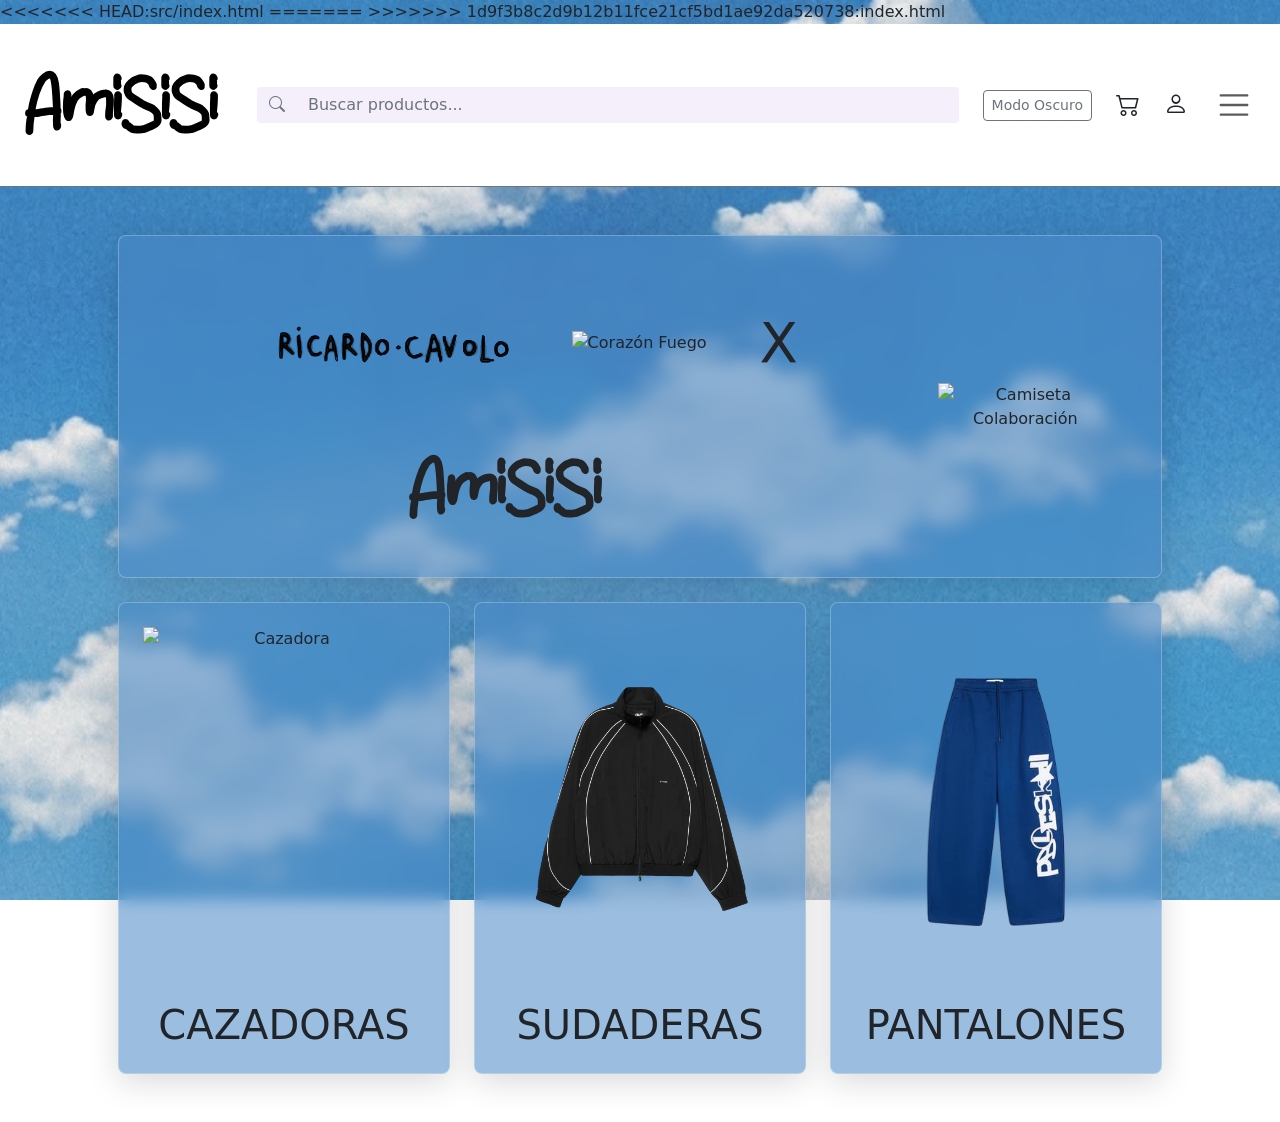
==== commit 4e7d04c8: "Se corrige y se pone en regla el archivo LICENCIAS.md con el uso de las imagenes tratadas en el proy" ====
--- a/src/index.html
+++ b/src/index.html
@@ -8,7 +8,11 @@
   <link rel="stylesheet" href="css/custom.css">
   <link rel="stylesheet" href="https://cdn.jsdelivr.net/npm/bootstrap-icons@1.11.3/font/bootstrap-icons.min.css">
 </head>
+<<<<<<< HEAD:src/index.html
 <body style="background-image: url('media/img/Nubes.png'); background-size: cover; background-position: center; background-attachment: fixed;">
+=======
+<body style="background-image: url('img/Nubes.png'); background-size: cover; background-position: center; background-attachment: fixed;">
+>>>>>>> 1d9f3b8c2d9b12b11fce21cf5bd1ae92da520738:index.html
 
   <!-- NAVBAR -->
   <div class="sticky-top bg-body">
@@ -137,4 +141,4 @@
   <script src="js/bootstrap.bundle.min.js"></script>
   <script src="js/script.js"></script>
 </body>
-</html>+</html>
